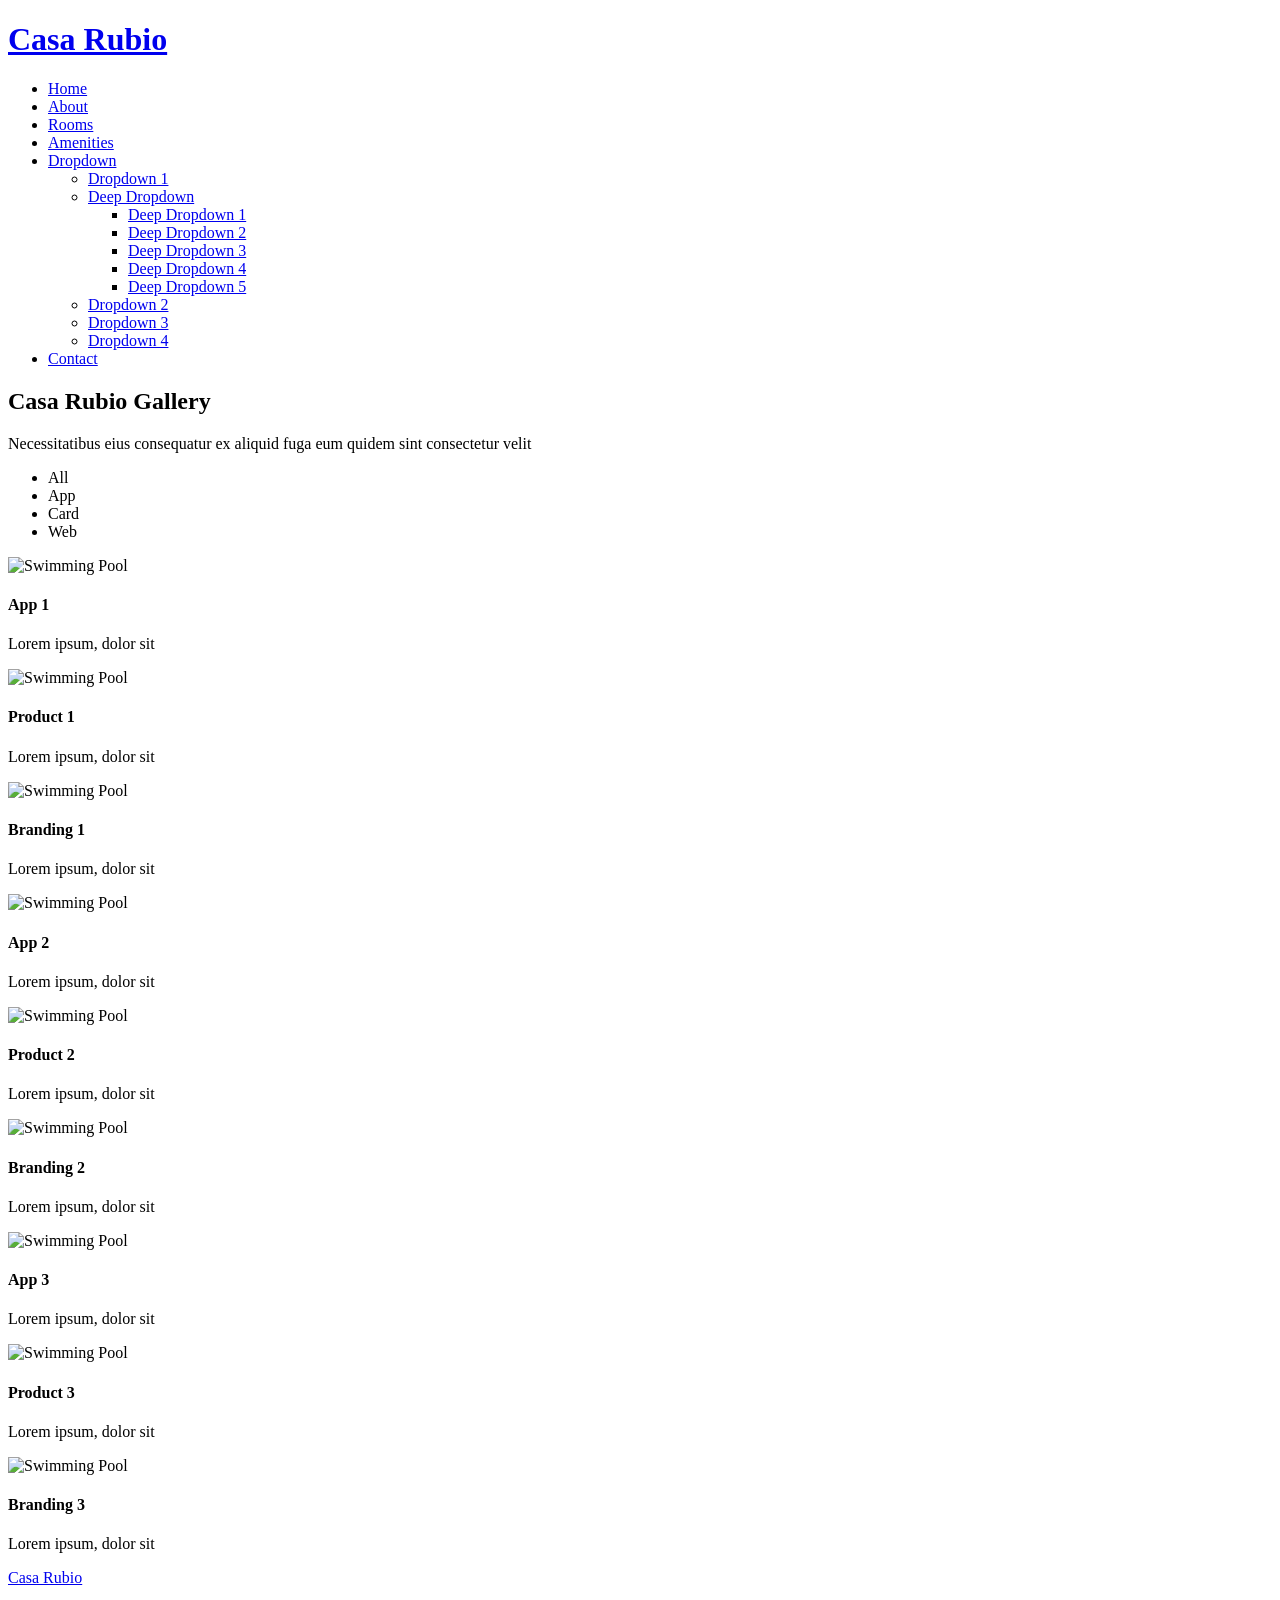
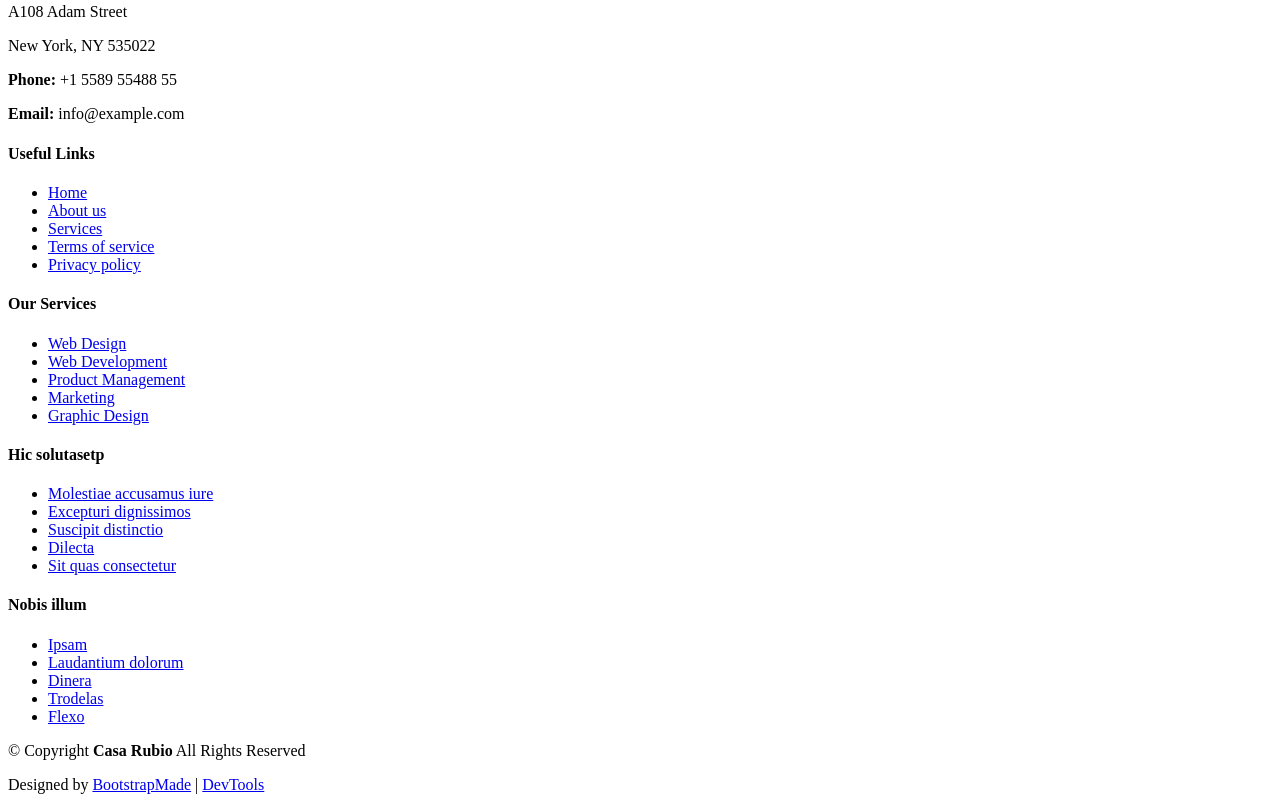
==== casa-gallery.html @ fe1cf7cf "Add files via upload" ====
<!DOCTYPE html>
<html lang="en">

<head>
  <meta charset="utf-8">
  <meta content="width=device-width, initial-scale=1.0" name="viewport">
  <title>Casa Rubio Bootstrap Template</title>
  <meta name="description" content="">
  <meta name="keywords" content="">

  <!-- Favicons -->
  <link href="assets/img/favicon.png" rel="icon">
  <link href="assets/img/apple-touch-icon.png" rel="apple-touch-icon">

  <!-- Fonts -->
  <link href="https://fonts.googleapis.com" rel="preconnect">
  <link href="https://fonts.gstatic.com" rel="preconnect" crossorigin>
  <link href="https://fonts.googleapis.com/css2?family=Roboto:ital,wght@0,100;0,300;0,400;0,500;0,700;0,900;1,100;1,300;1,400;1,500;1,700;1,900&family=Poppins:ital,wght@0,100;0,200;0,300;0,400;0,500;0,600;0,700;0,800;0,900;1,100;1,200;1,300;1,400;1,500;1,600;1,700;1,800;1,900&family=Raleway:ital,wght@0,100;0,200;0,300;0,400;0,500;0,600;0,700;0,800;0,900;1,100;1,200;1,300;1,400;1,500;1,600;1,700;1,800;1,900&display=swap" rel="stylesheet">

  <!-- Vendor CSS Files -->
  <link href="assets/vendor/bootstrap/css/bootstrap.min.css" rel="stylesheet">
  <link href="assets/vendor/bootstrap-icons/bootstrap-icons.css" rel="stylesheet">
  <link href="assets/vendor/aos/aos.css" rel="stylesheet">
  <link href="assets/vendor/glightbox/css/glightbox.min.css" rel="stylesheet">
  <link href="assets/vendor/swiper/swiper-bundle.min.css" rel="stylesheet">

  <!-- Main CSS File -->
  <link href="assets/css/main.css" rel="stylesheet">

  <!-- =======================================================
  * Template Name: Mamba
  * Template URL: https://bootstrapmade.com/mamba-one-page-bootstrap-template-free/
  * Updated: Aug 07 2024 with Bootstrap v5.3.3
  * Author: BootstrapMade.com
  * License: https://bootstrapmade.com/license/
  ======================================================== -->
</head>

<body class="index-page">

  <header id="header" class="header sticky-top">

    <!-- <div class="topbar d-flex align-items-center">
      <div class="container d-flex justify-content-center justify-content-md-between">
        <div class="contact-info d-flex align-items-center">
          <i class="bi bi-envelope d-flex align-items-center"><a href="mailto:contact@example.com">contact@example.com</a></i>
          <i class="bi bi-phone d-flex align-items-center ms-4"><span>+1 5589 55488 55</span></i>
        </div>
        <div class="social-links d-none d-md-flex align-items-center">
          <a href="#" class="twitter"><i class="bi bi-twitter-x"></i></a>
          <a href="#" class="facebook"><i class="bi bi-facebook"></i></a>
          <a href="#" class="instagram"><i class="bi bi-instagram"></i></a>
          <a href="#" class="linkedin"><i class="bi bi-linkedin"></i></a>
        </div>
      </div>
    </div> -->
    <!-- End Top Bar -->

    <div class="branding d-flex align-items-cente">

      <div class="container position-relative d-flex align-items-center justify-content-between">
        <a href="index.html" class="logo d-flex align-items-center">
          <!-- Uncomment the line below if you also wish to use an image logo -->
          <!-- <img src="assets/img/logo.png" alt=""> -->
          <h1 class="sitename">Casa Rubio</h1>
        </a>

        <nav id="navmenu" class="navmenu">
            <ul>
              <li><a href="#hero" class="active">Home</a></li>
              <li><a href="#about">About</a></li>
              <li><a href="#rooms">Rooms</a></li>
              <li><a href="#amenities">Amenities</a></li>
              <!-- <li><a href="#portfolio">Portfolio</a></li> -->
              <li class="dropdown"><a href="#"><span>Dropdown</span> <i class="bi bi-chevron-down toggle-dropdown"></i></a>
                <ul>
                  <li><a href="#">Dropdown 1</a></li>
                  <li class="dropdown"><a href="#"><span>Deep Dropdown</span> <i class="bi bi-chevron-down toggle-dropdown"></i></a>
                    <ul>
                      <li><a href="#">Deep Dropdown 1</a></li>
                      <li><a href="#">Deep Dropdown 2</a></li>
                      <li><a href="#">Deep Dropdown 3</a></li>
                      <li><a href="#">Deep Dropdown 4</a></li>
                      <li><a href="#">Deep Dropdown 5</a></li>
                    </ul>
                  </li>
                  <li><a href="#">Dropdown 2</a></li>
                  <li><a href="#">Dropdown 3</a></li>
                  <li><a href="#">Dropdown 4</a></li>
                </ul>
              </li>
              <li><a href="#contact">Contact</a></li>
            </ul>
            <i class="mobile-nav-toggle d-xl-none bi bi-list"></i>
          </nav>


      </div>

    </div>

  </header>

  <main class="main">

 
    <!-- Portfolio Section -->
    <section id="portfolio" class="portfolio section">

      <!-- Section Title -->
      <div class="container section-title" data-aos="fade-up">
        <h2>Casa Rubio Gallery</h2>
        <p>Necessitatibus eius consequatur ex aliquid fuga eum quidem sint consectetur velit</p>
      </div><!-- End Section Title -->

      <div class="container">

        <div class="isotope-layout" data-default-filter="*" data-layout="masonry" data-sort="original-order">

          <ul class="portfolio-filters isotope-filters" data-aos="fade-up" data-aos-delay="100">
            <li data-filter="*" class="filter-active">All</li>
            <li data-filter=".filter-app">App</li>
            <li data-filter=".filter-product">Card</li>
            <li data-filter=".filter-branding">Web</li>
          </ul><!-- End Portfolio Filters -->

          <div class="row gy-4 isotope-container" data-aos="fade-up" data-aos-delay="200">

            <div class="col-lg-4 col-md-6 portfolio-item isotope-item filter-app">
               <img src="assets/img/room/room1.png" alt="Swimming Pool">
              <div class="portfolio-info">
                <h4>App 1</h4>
                <p>Lorem ipsum, dolor sit</p>
                <a href="assets/img/masonry-portfolio/masonry-portfolio-1.jpg" title="App 1" data-gallery="portfolio-gallery-app" class="glightbox preview-link"><i class="bi bi-zoom-in"></i></a>
                <a href="portfolio-details.html" title="More Details" class="details-link"><i class="bi bi-link-45deg"></i></a>
              </div>
            </div><!-- End Portfolio Item -->

            <div class="col-lg-4 col-md-6 portfolio-item isotope-item filter-product">
               <img src="assets/img/room/room1.png" alt="Swimming Pool">
              <div class="portfolio-info">
                <h4>Product 1</h4>
                <p>Lorem ipsum, dolor sit</p>
                <a href="assets/img/masonry-portfolio/masonry-portfolio-2.jpg" title="Product 1" data-gallery="portfolio-gallery-product" class="glightbox preview-link"><i class="bi bi-zoom-in"></i></a>
                <a href="portfolio-details.html" title="More Details" class="details-link"><i class="bi bi-link-45deg"></i></a>
              </div>
            </div><!-- End Portfolio Item -->

            <div class="col-lg-4 col-md-6 portfolio-item isotope-item filter-branding">
              <img src="assets/img/room/room2.png" alt="Swimming Pool">
              <div class="portfolio-info">
                <h4>Branding 1</h4>
                <p>Lorem ipsum, dolor sit</p>
                <a href="assets/img/masonry-portfolio/masonry-portfolio-3.jpg" title="Branding 1" data-gallery="portfolio-gallery-branding" class="glightbox preview-link"><i class="bi bi-zoom-in"></i></a>
                <a href="portfolio-details.html" title="More Details" class="details-link"><i class="bi bi-link-45deg"></i></a>
              </div>
            </div><!-- End Portfolio Item -->

            <div class="col-lg-4 col-md-6 portfolio-item isotope-item filter-app">
               <img src="assets/img/room/room2.png" alt="Swimming Pool">
              <div class="portfolio-info">
                <h4>App 2</h4>
                <p>Lorem ipsum, dolor sit</p>
                <a href="assets/img/masonry-portfolio/masonry-portfolio-4.jpg" title="App 2" data-gallery="portfolio-gallery-app" class="glightbox preview-link"><i class="bi bi-zoom-in"></i></a>
                <a href="portfolio-details.html" title="More Details" class="details-link"><i class="bi bi-link-45deg"></i></a>
              </div>
            </div><!-- End Portfolio Item -->

            <div class="col-lg-4 col-md-6 portfolio-item isotope-item filter-product">
              <img src="assets/img/room/massager.png" alt="Swimming Pool">
              <div class="portfolio-info">
                <h4>Product 2</h4>
                <p>Lorem ipsum, dolor sit</p>
                <a href="assets/img/masonry-portfolio/masonry-portfolio-5.jpg" title="Product 2" data-gallery="portfolio-gallery-product" class="glightbox preview-link"><i class="bi bi-zoom-in"></i></a>
                <a href="portfolio-details.html" title="More Details" class="details-link"><i class="bi bi-link-45deg"></i></a>
              </div>
            </div><!-- End Portfolio Item -->

            <div class="col-lg-4 col-md-6 portfolio-item isotope-item filter-branding">
            <img src="assets/img/room/massager.png" alt="Swimming Pool">
              <div class="portfolio-info">
                <h4>Branding 2</h4>
                <p>Lorem ipsum, dolor sit</p>
                <a href="assets/img/masonry-portfolio/masonry-portfolio-6.jpg" title="Branding 2" data-gallery="portfolio-gallery-branding" class="glightbox preview-link"><i class="bi bi-zoom-in"></i></a>
                <a href="portfolio-details.html" title="More Details" class="details-link"><i class="bi bi-link-45deg"></i></a>
              </div>
            </div><!-- End Portfolio Item -->

            <div class="col-lg-4 col-md-6 portfolio-item isotope-item filter-app">
            <img src="assets/img/room/massager.png" alt="Swimming Pool">
              <div class="portfolio-info">
                <h4>App 3</h4>
                <p>Lorem ipsum, dolor sit</p>
                <a href="assets/img/masonry-portfolio/masonry-portfolio-7.jpg" title="App 3" data-gallery="portfolio-gallery-app" class="glightbox preview-link"><i class="bi bi-zoom-in"></i></a>
                <a href="portfolio-details.html" title="More Details" class="details-link"><i class="bi bi-link-45deg"></i></a>
              </div>
            </div><!-- End Portfolio Item -->

            <div class="col-lg-4 col-md-6 portfolio-item isotope-item filter-product">
           <img src="assets/img/room/room2.png" alt="Swimming Pool">
              <div class="portfolio-info">
                <h4>Product 3</h4>
                <p>Lorem ipsum, dolor sit</p>
                <a href="assets/img/masonry-portfolio/masonry-portfolio-8.jpg" title="Product 3" data-gallery="portfolio-gallery-product" class="glightbox preview-link"><i class="bi bi-zoom-in"></i></a>
                <a href="portfolio-details.html" title="More Details" class="details-link"><i class="bi bi-link-45deg"></i></a>
              </div>
            </div><!-- End Portfolio Item -->

            <div class="col-lg-4 col-md-6 portfolio-item isotope-item filter-branding">
                <img src="assets/img/room/room1.png" alt="Swimming Pool">
              <div class="portfolio-info">
                <h4>Branding 3</h4>
                <p>Lorem ipsum, dolor sit</p>
                <a href="assets/img/masonry-portfolio/masonry-portfolio-9.jpg" title="Branding 2" data-gallery="portfolio-gallery-branding" class="glightbox preview-link"><i class="bi bi-zoom-in"></i></a>
                <a href="portfolio-details.html" title="More Details" class="details-link"><i class="bi bi-link-45deg"></i></a>
              </div>
            </div><!-- End Portfolio Item -->

          </div><!-- End Portfolio Container -->

        </div>

      </div>

    </section><!-- /Portfolio Section -->


  </main>

  <footer id="footer" class="footer light-background">

    <div class="container footer-top">
      <div class="row gy-4">
        <div class="col-lg-4 col-md-6 footer-about">
          <a href="index.html" class="logo d-flex align-items-center">
            <span class="sitename">Casa Rubio</span>
          </a>
          <div class="footer-contact pt-3">
            <p>A108 Adam Street</p>
            <p>New York, NY 535022</p>
            <p class="mt-3"><strong>Phone:</strong> <span>+1 5589 55488 55</span></p>
            <p><strong>Email:</strong> <span>info@example.com</span></p>
          </div>
          <div class="social-links d-flex mt-4">
            <a href=""><i class="bi bi-twitter-x"></i></a>
            <a href=""><i class="bi bi-facebook"></i></a>
            <a href=""><i class="bi bi-instagram"></i></a>
            <a href=""><i class="bi bi-linkedin"></i></a>
          </div>
        </div>

        <div class="col-lg-2 col-md-3 footer-links">
          <h4>Useful Links</h4>
          <ul>
            <li><a href="#">Home</a></li>
            <li><a href="#">About us</a></li>
            <li><a href="#">Services</a></li>
            <li><a href="#">Terms of service</a></li>
            <li><a href="#">Privacy policy</a></li>
          </ul>
        </div>

        <div class="col-lg-2 col-md-3 footer-links">
          <h4>Our Services</h4>
          <ul>
            <li><a href="#">Web Design</a></li>
            <li><a href="#">Web Development</a></li>
            <li><a href="#">Product Management</a></li>
            <li><a href="#">Marketing</a></li>
            <li><a href="#">Graphic Design</a></li>
          </ul>
        </div>

        <div class="col-lg-2 col-md-3 footer-links">
          <h4>Hic solutasetp</h4>
          <ul>
            <li><a href="#">Molestiae accusamus iure</a></li>
            <li><a href="#">Excepturi dignissimos</a></li>
            <li><a href="#">Suscipit distinctio</a></li>
            <li><a href="#">Dilecta</a></li>
            <li><a href="#">Sit quas consectetur</a></li>
          </ul>
        </div>

        <div class="col-lg-2 col-md-3 footer-links">
          <h4>Nobis illum</h4>
          <ul>
            <li><a href="#">Ipsam</a></li>
            <li><a href="#">Laudantium dolorum</a></li>
            <li><a href="#">Dinera</a></li>
            <li><a href="#">Trodelas</a></li>
            <li><a href="#">Flexo</a></li>
          </ul>
        </div>

      </div>
    </div>

    <div class="container copyright text-center mt-4">
      <p>© <span>Copyright</span> <strong class="px-1 sitename">Casa Rubio</strong> <span>All Rights Reserved</span></p>
      <div class="credits">
        <!-- All the links in the footer should remain intact. -->
        <!-- You can delete the links only if you've purchased the pro version. -->
        <!-- Licensing information: https://bootstrapmade.com/license/ -->
        <!-- Purchase the pro version with working PHP/AJAX contact form: [buy-url] -->
        Designed by <a href="https://bootstrapmade.com/">BootstrapMade</a> | <a href="https://bootstrapmade.com/tools/">DevTools</a>
      </div>
    </div>

  </footer>

  <!-- Scroll Top -->
  <a href="#" id="scroll-top" class="scroll-top d-flex align-items-center justify-content-center"><i class="bi bi-arrow-up-short"></i></a>

  <!-- Preloader -->
  <div id="preloader"></div>

  <!-- Vendor JS Files -->
  <script src="assets/vendor/bootstrap/js/bootstrap.bundle.min.js"></script>
  <script src="assets/vendor/php-email-form/validate.js"></script>
  <script src="assets/vendor/aos/aos.js"></script>
  <script src="assets/vendor/glightbox/js/glightbox.min.js"></script>
  <script src="assets/vendor/purecounter/purecounter_vanilla.js"></script>
  <script src="assets/vendor/imagesloaded/imagesloaded.pkgd.min.js"></script>
  <script src="assets/vendor/isotope-layout/isotope.pkgd.min.js"></script>
  <script src="assets/vendor/swiper/swiper-bundle.min.js"></script>

  <!-- Main JS File -->
  <script src="assets/js/main.js"></script>

</body>

</html>
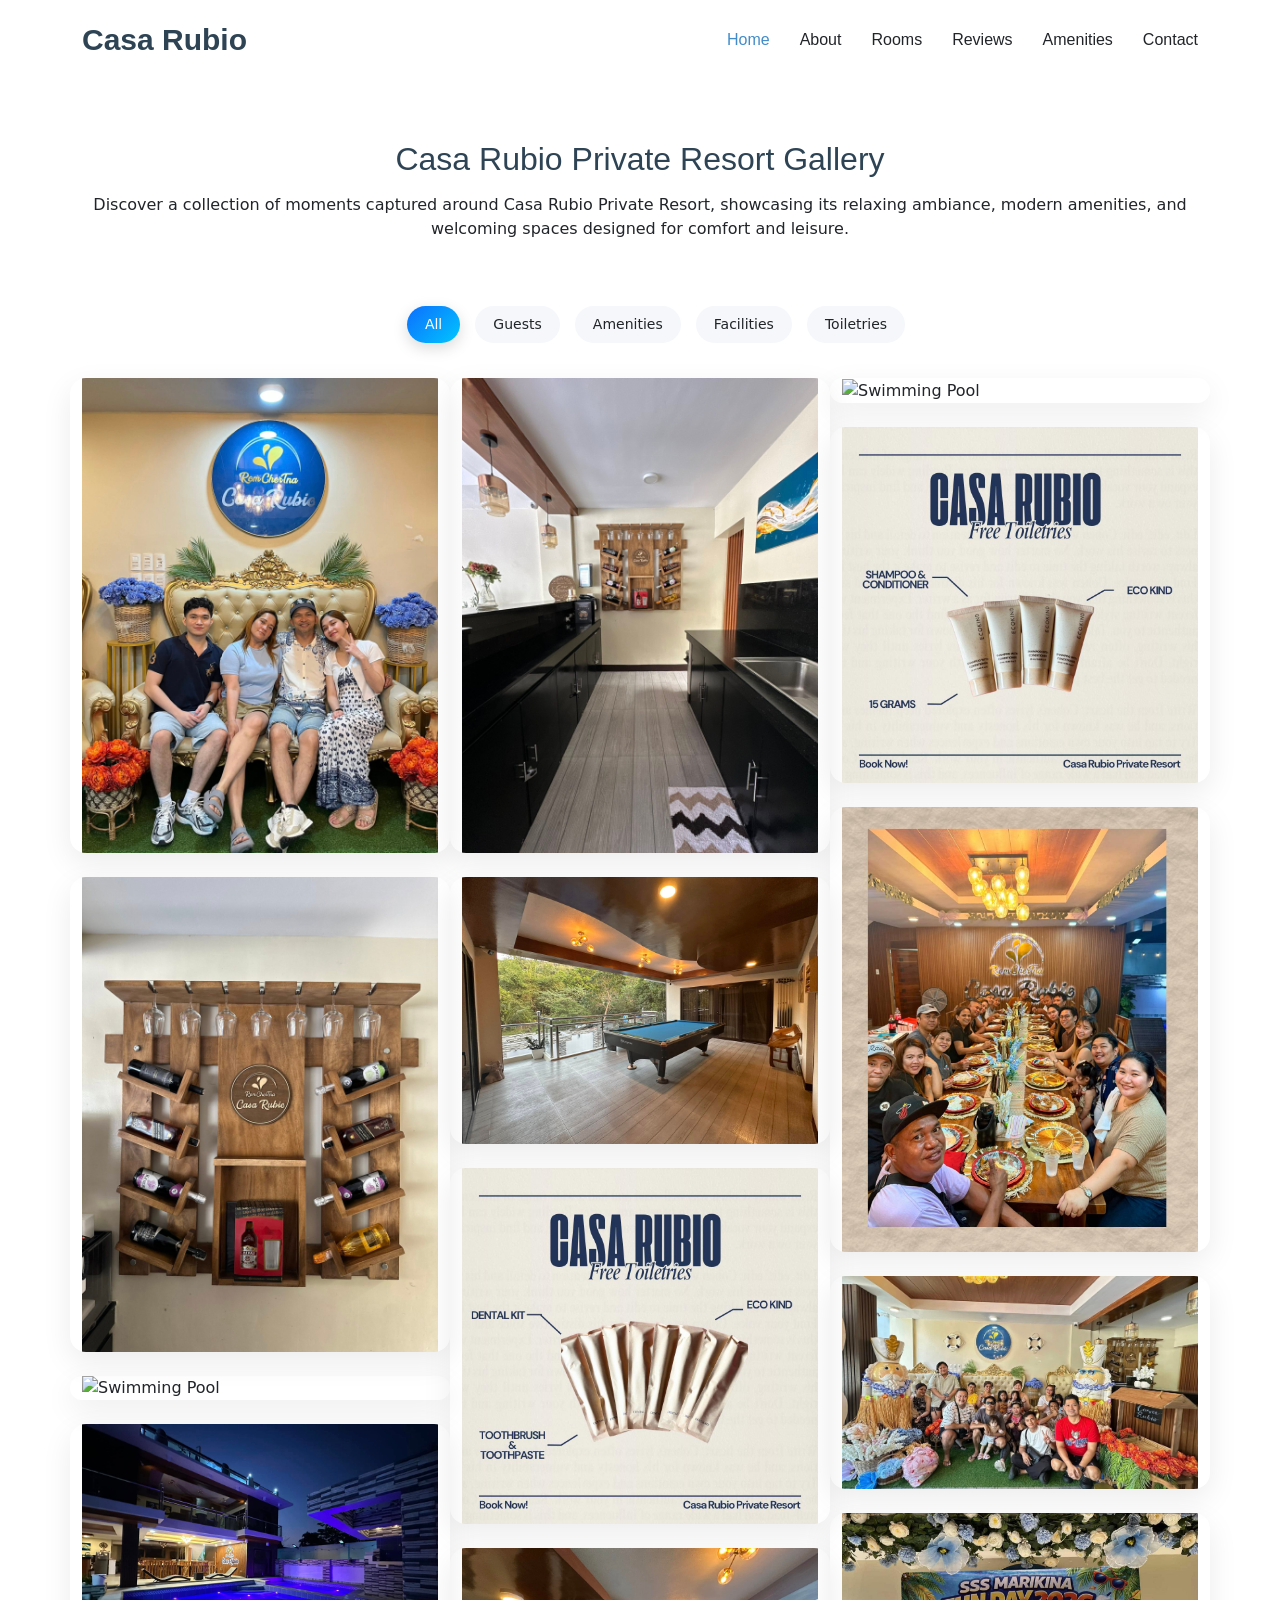
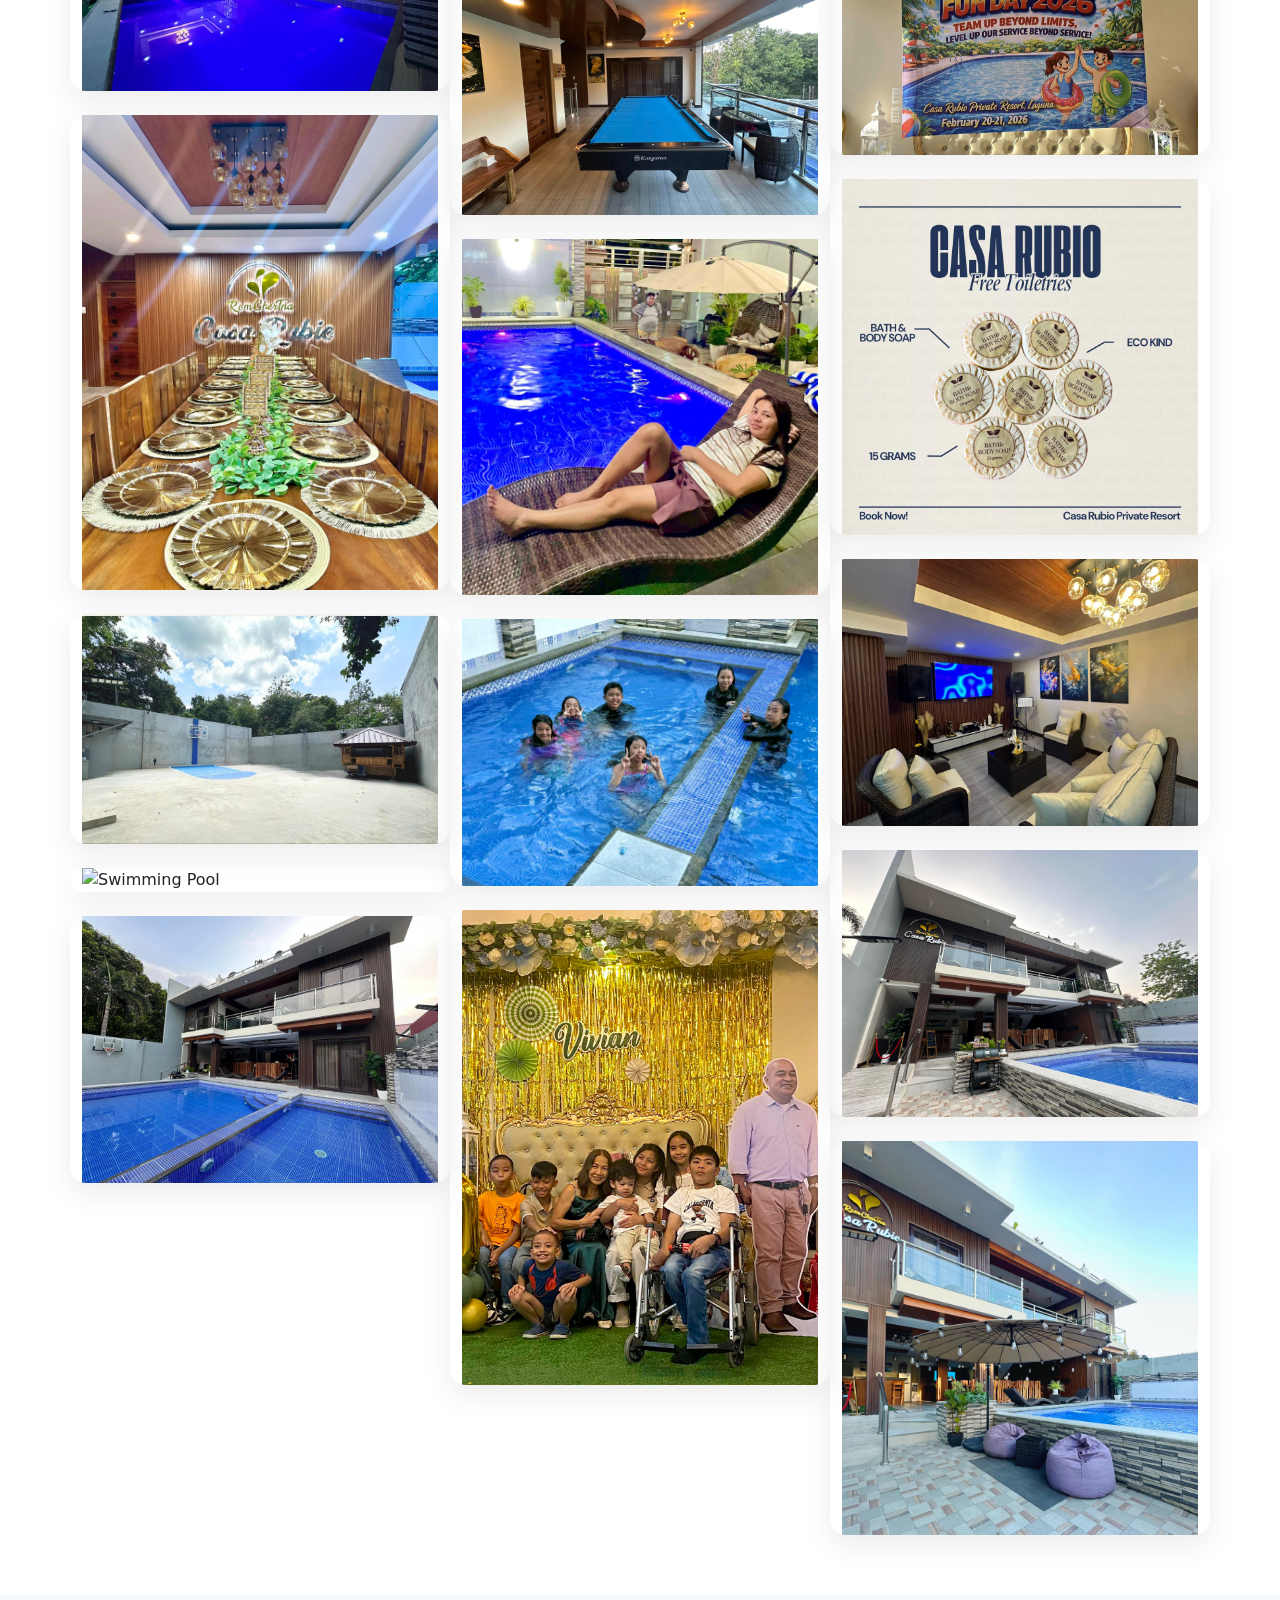
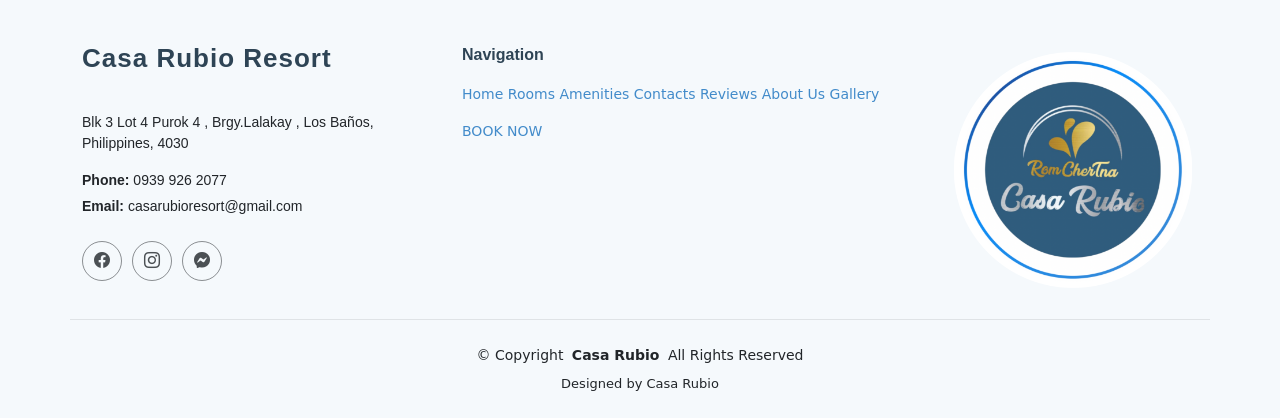
==== commit f5f6edba: "modifications with new images and desc" ====
--- a/casa-gallery.html
+++ b/casa-gallery.html
@@ -4,13 +4,14 @@
 <head>
   <meta charset="utf-8">
   <meta content="width=device-width, initial-scale=1.0" name="viewport">
-  <title>Casa Rubio Bootstrap Template</title>
+  <title>Casa Rubio Resort</title>
   <meta name="description" content="">
   <meta name="keywords" content="">
 
   <!-- Favicons -->
-  <link href="assets/img/favicon.png" rel="icon">
-  <link href="assets/img/apple-touch-icon.png" rel="apple-touch-icon">
+  <!-- <link href="assets/img/favicon.png" rel="icon"> -->
+   <link href="assets/resort-img/casa-logo.png" rel="icon">
+  <link href="assets/resort-img/casa-logo.png" rel="apple-touch-icon">
 
   <!-- Fonts -->
   <link href="https://fonts.googleapis.com" rel="preconnect">
@@ -56,7 +57,7 @@
     </div> -->
     <!-- End Top Bar -->
 
-    <div class="branding d-flex align-items-cente">
+      <div class="branding d-flex align-items-cente">
 
       <div class="container position-relative d-flex align-items-center justify-content-between">
         <a href="index.html" class="logo d-flex align-items-center">
@@ -66,34 +67,33 @@
         </a>
 
         <nav id="navmenu" class="navmenu">
-            <ul>
-              <li><a href="#hero" class="active">Home</a></li>
-              <li><a href="#about">About</a></li>
-              <li><a href="#rooms">Rooms</a></li>
-              <li><a href="#amenities">Amenities</a></li>
-              <!-- <li><a href="#portfolio">Portfolio</a></li> -->
-              <li class="dropdown"><a href="#"><span>Dropdown</span> <i class="bi bi-chevron-down toggle-dropdown"></i></a>
-                <ul>
-                  <li><a href="#">Dropdown 1</a></li>
-                  <li class="dropdown"><a href="#"><span>Deep Dropdown</span> <i class="bi bi-chevron-down toggle-dropdown"></i></a>
-                    <ul>
-                      <li><a href="#">Deep Dropdown 1</a></li>
-                      <li><a href="#">Deep Dropdown 2</a></li>
-                      <li><a href="#">Deep Dropdown 3</a></li>
-                      <li><a href="#">Deep Dropdown 4</a></li>
-                      <li><a href="#">Deep Dropdown 5</a></li>
-                    </ul>
-                  </li>
-                  <li><a href="#">Dropdown 2</a></li>
-                  <li><a href="#">Dropdown 3</a></li>
-                  <li><a href="#">Dropdown 4</a></li>
-                </ul>
-              </li>
-              <li><a href="#contact">Contact</a></li>
-            </ul>
-            <i class="mobile-nav-toggle d-xl-none bi bi-list"></i>
-          </nav>
-
+          <ul>
+            <li><a href="#hero" class="active">Home</a></li>
+            <li><a href="#about">About</a></li>
+            <li><a href="#rooms">Rooms</a></li>
+             <li><a href="#reviews">Reviews</a></li>
+            <li><a href="#amenities">Amenities</a></li>
+            <!-- <li class="dropdown"><a href="#"><span>Dropdown</span> <i class="bi bi-chevron-down toggle-dropdown"></i></a>
+              <ul>
+                <li><a href="#">Dropdown 1</a></li>
+                <li class="dropdown"><a href="#"><span>Deep Dropdown</span> <i class="bi bi-chevron-down toggle-dropdown"></i></a>
+                  <ul>
+                    <li><a href="#">Deep Dropdown 1</a></li>
+                    <li><a href="#">Deep Dropdown 2</a></li>
+                    <li><a href="#">Deep Dropdown 3</a></li>
+                    <li><a href="#">Deep Dropdown 4</a></li>
+                    <li><a href="#">Deep Dropdown 5</a></li>
+                  </ul>
+                </li>
+                <li><a href="#">Dropdown 2</a></li>
+                <li><a href="#">Dropdown 3</a></li>
+                <li><a href="#">Dropdown 4</a></li>
+              </ul>
+            </li> -->
+            <li><a href="#contact">Contact</a></li>
+          </ul>
+          <i class="mobile-nav-toggle d-xl-none bi bi-list"></i>
+        </nav>
 
       </div>
 
@@ -103,212 +103,452 @@
 
   <main class="main">
 
- 
-    <!-- Portfolio Section -->
-    <section id="portfolio" class="portfolio section">
-
-      <!-- Section Title -->
-      <div class="container section-title" data-aos="fade-up">
-        <h2>Casa Rubio Gallery</h2>
-        <p>Necessitatibus eius consequatur ex aliquid fuga eum quidem sint consectetur velit</p>
-      </div><!-- End Section Title -->
-
-      <div class="container">
-
-        <div class="isotope-layout" data-default-filter="*" data-layout="masonry" data-sort="original-order">
-
-          <ul class="portfolio-filters isotope-filters" data-aos="fade-up" data-aos-delay="100">
-            <li data-filter="*" class="filter-active">All</li>
-            <li data-filter=".filter-app">App</li>
-            <li data-filter=".filter-product">Card</li>
-            <li data-filter=".filter-branding">Web</li>
-          </ul><!-- End Portfolio Filters -->
-
-          <div class="row gy-4 isotope-container" data-aos="fade-up" data-aos-delay="200">
-
-            <div class="col-lg-4 col-md-6 portfolio-item isotope-item filter-app">
-               <img src="assets/img/room/room1.png" alt="Swimming Pool">
-              <div class="portfolio-info">
-                <h4>App 1</h4>
-                <p>Lorem ipsum, dolor sit</p>
-                <a href="assets/img/masonry-portfolio/masonry-portfolio-1.jpg" title="App 1" data-gallery="portfolio-gallery-app" class="glightbox preview-link"><i class="bi bi-zoom-in"></i></a>
-                <a href="portfolio-details.html" title="More Details" class="details-link"><i class="bi bi-link-45deg"></i></a>
-              </div>
-            </div><!-- End Portfolio Item -->
-
-            <div class="col-lg-4 col-md-6 portfolio-item isotope-item filter-product">
-               <img src="assets/img/room/room1.png" alt="Swimming Pool">
-              <div class="portfolio-info">
-                <h4>Product 1</h4>
-                <p>Lorem ipsum, dolor sit</p>
-                <a href="assets/img/masonry-portfolio/masonry-portfolio-2.jpg" title="Product 1" data-gallery="portfolio-gallery-product" class="glightbox preview-link"><i class="bi bi-zoom-in"></i></a>
-                <a href="portfolio-details.html" title="More Details" class="details-link"><i class="bi bi-link-45deg"></i></a>
-              </div>
-            </div><!-- End Portfolio Item -->
-
-            <div class="col-lg-4 col-md-6 portfolio-item isotope-item filter-branding">
-              <img src="assets/img/room/room2.png" alt="Swimming Pool">
-              <div class="portfolio-info">
-                <h4>Branding 1</h4>
-                <p>Lorem ipsum, dolor sit</p>
-                <a href="assets/img/masonry-portfolio/masonry-portfolio-3.jpg" title="Branding 1" data-gallery="portfolio-gallery-branding" class="glightbox preview-link"><i class="bi bi-zoom-in"></i></a>
-                <a href="portfolio-details.html" title="More Details" class="details-link"><i class="bi bi-link-45deg"></i></a>
-              </div>
-            </div><!-- End Portfolio Item -->
-
-            <div class="col-lg-4 col-md-6 portfolio-item isotope-item filter-app">
-               <img src="assets/img/room/room2.png" alt="Swimming Pool">
-              <div class="portfolio-info">
-                <h4>App 2</h4>
-                <p>Lorem ipsum, dolor sit</p>
-                <a href="assets/img/masonry-portfolio/masonry-portfolio-4.jpg" title="App 2" data-gallery="portfolio-gallery-app" class="glightbox preview-link"><i class="bi bi-zoom-in"></i></a>
-                <a href="portfolio-details.html" title="More Details" class="details-link"><i class="bi bi-link-45deg"></i></a>
-              </div>
-            </div><!-- End Portfolio Item -->
-
-            <div class="col-lg-4 col-md-6 portfolio-item isotope-item filter-product">
-              <img src="assets/img/room/massager.png" alt="Swimming Pool">
-              <div class="portfolio-info">
-                <h4>Product 2</h4>
-                <p>Lorem ipsum, dolor sit</p>
-                <a href="assets/img/masonry-portfolio/masonry-portfolio-5.jpg" title="Product 2" data-gallery="portfolio-gallery-product" class="glightbox preview-link"><i class="bi bi-zoom-in"></i></a>
-                <a href="portfolio-details.html" title="More Details" class="details-link"><i class="bi bi-link-45deg"></i></a>
-              </div>
-            </div><!-- End Portfolio Item -->
-
-            <div class="col-lg-4 col-md-6 portfolio-item isotope-item filter-branding">
-            <img src="assets/img/room/massager.png" alt="Swimming Pool">
-              <div class="portfolio-info">
-                <h4>Branding 2</h4>
-                <p>Lorem ipsum, dolor sit</p>
-                <a href="assets/img/masonry-portfolio/masonry-portfolio-6.jpg" title="Branding 2" data-gallery="portfolio-gallery-branding" class="glightbox preview-link"><i class="bi bi-zoom-in"></i></a>
-                <a href="portfolio-details.html" title="More Details" class="details-link"><i class="bi bi-link-45deg"></i></a>
-              </div>
-            </div><!-- End Portfolio Item -->
-
-            <div class="col-lg-4 col-md-6 portfolio-item isotope-item filter-app">
-            <img src="assets/img/room/massager.png" alt="Swimming Pool">
-              <div class="portfolio-info">
-                <h4>App 3</h4>
-                <p>Lorem ipsum, dolor sit</p>
-                <a href="assets/img/masonry-portfolio/masonry-portfolio-7.jpg" title="App 3" data-gallery="portfolio-gallery-app" class="glightbox preview-link"><i class="bi bi-zoom-in"></i></a>
-                <a href="portfolio-details.html" title="More Details" class="details-link"><i class="bi bi-link-45deg"></i></a>
-              </div>
-            </div><!-- End Portfolio Item -->
-
-            <div class="col-lg-4 col-md-6 portfolio-item isotope-item filter-product">
-           <img src="assets/img/room/room2.png" alt="Swimming Pool">
-              <div class="portfolio-info">
-                <h4>Product 3</h4>
-                <p>Lorem ipsum, dolor sit</p>
-                <a href="assets/img/masonry-portfolio/masonry-portfolio-8.jpg" title="Product 3" data-gallery="portfolio-gallery-product" class="glightbox preview-link"><i class="bi bi-zoom-in"></i></a>
-                <a href="portfolio-details.html" title="More Details" class="details-link"><i class="bi bi-link-45deg"></i></a>
-              </div>
-            </div><!-- End Portfolio Item -->
-
-            <div class="col-lg-4 col-md-6 portfolio-item isotope-item filter-branding">
-                <img src="assets/img/room/room1.png" alt="Swimming Pool">
-              <div class="portfolio-info">
-                <h4>Branding 3</h4>
-                <p>Lorem ipsum, dolor sit</p>
-                <a href="assets/img/masonry-portfolio/masonry-portfolio-9.jpg" title="Branding 2" data-gallery="portfolio-gallery-branding" class="glightbox preview-link"><i class="bi bi-zoom-in"></i></a>
-                <a href="portfolio-details.html" title="More Details" class="details-link"><i class="bi bi-link-45deg"></i></a>
-              </div>
-            </div><!-- End Portfolio Item -->
-
-          </div><!-- End Portfolio Container -->
-
+<!-- Portfolio Section -->
+<section id="portfolio" class="portfolio section">
+
+  <!-- Section Title -->
+  <div class="container section-title" data-aos="fade-up">
+    <h2>Casa Rubio Private Resort Gallery</h2>
+    <p>Discover a collection of moments captured around Casa Rubio Private Resort, showcasing its relaxing ambiance, modern amenities, and welcoming spaces designed for comfort and leisure.</p>
+  </div>
+  <!-- End Section Title -->
+
+  <div class="container">
+
+    <div class="isotope-layout"
+         data-default-filter="*"
+         data-layout="masonry"
+         data-sort="original-order">
+
+      <!-- Filters -->
+      <ul class="portfolio-filters isotope-filters"
+          data-aos="fade-up"
+          data-aos-delay="100">
+        <li data-filter="*" class="filter-active">All</li>
+        <li data-filter=".filter-app">Guests</li>
+        <li data-filter=".filter-product">Amenities</li>
+        <li data-filter=".filter-branding">Facilities</li>
+        <li data-filter=".filter-toiletries">Toiletries</li>
+      </ul>
+      <!-- End Portfolio Filters -->
+
+      <!-- Portfolio Items -->
+      <div class="row gy-4 isotope-container"
+           data-aos="fade-up"
+           data-aos-delay="200">
+
+        <!-- ITEM 1 -->
+        <div class="col-lg-4 col-md-6 portfolio-item isotope-item filter-app">
+          <img src="assets/guests-img/guests1.jpg" alt="Swimming Pool">
+          <div class="portfolio-info">
+            <!-- <h4>App 1</h4> -->
+            <a href="assets/guests-img/guests1.jpg"
+               title="App 1"
+               data-gallery="portfolio-gallery-app"
+               class="glightbox preview-link">
+              <i class="bi bi-zoom-in"></i>
+            </a>
+          </div>
+        </div>
+
+        <!-- ITEM 2 -->
+        <div class="col-lg-4 col-md-6 portfolio-item isotope-item filter-product">
+          <img src="assets/amenities-img/bararea3.jpg" alt="Swimming Pool">
+          <div class="portfolio-info">
+            <!-- <h4>Product 1</h4> -->
+            <a href="assets/amenities-img/bararea3.jpg"
+               title="Product 1"
+               data-gallery="portfolio-gallery-product"
+               class="glightbox preview-link">
+              <i class="bi bi-zoom-in"></i>
+            </a>
+          </div>
+        </div>
+
+        <!-- ITEM 3 -->
+        <div class="col-lg-4 col-md-6 portfolio-item isotope-item filter-branding">
+          <img src="assets/img/room/room2.png" alt="Swimming Pool">
+          <div class="portfolio-info">
+            <!-- <h4>Branding 1</h4> -->
+            <a href="assets/fac-img/sizebed.jpg"
+               title="Branding 1"
+               data-gallery="portfolio-gallery-branding"
+               class="glightbox preview-link">
+              <i class="bi bi-zoom-in"></i>
+            </a>
+          </div>
+        </div>
+
+          <!-- ITEM 3 -->
+        <div class="col-lg-4 col-md-6 portfolio-item isotope-item filter-toiletries">
+          <img src="assets/toiletries-img/amenities1.jpg" alt="Swimming Pool">
+          <div class="portfolio-info">
+            <!-- <h4>Toiletries 1</h4> -->
+            <a href="assets/toiletries-img/amenities1.jpg"
+               title="Toiletries 1"
+               data-gallery="portfolio-gallery-toiletries"
+               class="glightbox preview-link">
+              <i class="bi bi-zoom-in"></i>
+            </a>
+          </div>
+        </div>
+
+        <!-- ITEM 4 -->
+        <div class="col-lg-4 col-md-6 portfolio-item isotope-item filter-app">
+          <img src="assets/guests-img/guests2.jpg" alt="Swimming Pool">
+          <div class="portfolio-info">
+            <!-- <h4>App 2</h4> -->
+            <a href="assets/guests-img/guests2.jpg"
+               title="App 2"
+               data-gallery="portfolio-gallery-app"
+               class="glightbox preview-link">
+              <i class="bi bi-zoom-in"></i>
+            </a>
+          </div>
+        </div>
+
+        <!-- ITEM 5 -->
+        <div class="col-lg-4 col-md-6 portfolio-item isotope-item filter-product">
+          <img src="assets/amenities-img/bararea4.jpg" alt="Swimming Pool">
+          <div class="portfolio-info">
+            <!-- <h4>Product 2</h4> -->
+            <a href="assets/amenities-img/bararea4.jpg"
+               title="Product 2"
+               data-gallery="portfolio-gallery-product"
+               class="glightbox preview-link">
+              <i class="bi bi-zoom-in"></i>
+            </a>
+          </div>
+        </div>
+
+        <!-- ITEM 6 -->
+        <div class="col-lg-4 col-md-6 portfolio-item isotope-item filter-branding">
+          <img src="assets/fac-img/billiardarea.jpg" alt="Swimming Pool">
+          <div class="portfolio-info">
+            <!-- <h4>Branding 2</h4> -->
+            <a href="assets/fac-img/billiardarea.jpg"
+               title="Branding 2"
+               data-gallery="portfolio-gallery-branding"
+               class="glightbox preview-link">
+              <i class="bi bi-zoom-in"></i>
+            </a>
+          </div>
+        </div>
+
+        
+          <!-- ITEM 3 -->
+        <div class="col-lg-4 col-md-6 portfolio-item isotope-item filter-toiletries">
+          <img src="assets/toiletries-img/amenities2.jpg" alt="Swimming Pool">
+          <div class="portfolio-info">
+            <!-- <h4>Toiletries 1</h4> -->
+            <a href="assets/toiletries-img/amenities2.jpg"
+               title="Toiletries 1"
+               data-gallery="portfolio-gallery-toiletries"
+               class="glightbox preview-link">
+              <i class="bi bi-zoom-in"></i>
+            </a>
+          </div>
+        </div>
+
+        <!-- ITEM 7 -->
+        <div class="col-lg-4 col-md-6 portfolio-item isotope-item filter-app">
+          <img src="assets/guests-img/guests3.jpg" alt="Swimming Pool">
+          <div class="portfolio-info">
+            <!-- <h4>App 3</h4> -->
+            <a href="assets/guests-img/guests3.jpg"
+               title="App 3"
+               data-gallery="portfolio-gallery-app"
+               class="glightbox preview-link">
+              <i class="bi bi-zoom-in"></i>
+            </a>
+          </div>
+        </div>
+
+        <!-- ITEM 8 -->
+        <div class="col-lg-4 col-md-6 portfolio-item isotope-item filter-product">
+          <img src="assets/img/room/massager.png" alt="Swimming Pool">
+          <div class="portfolio-info">
+            <!-- <h4>Product 3</h4> -->
+            <a href="assets/img/room/massager.png"
+               title="Product 3"
+               data-gallery="portfolio-gallery-product"
+               class="glightbox preview-link">
+              <i class="bi bi-zoom-in"></i>
+            </a>
+          </div>
+        </div>
+
+        <!-- ITEM 9 -->
+        <div class="col-lg-4 col-md-6 portfolio-item isotope-item filter-branding">
+          <img src="assets/fac-img/cr9.jpg" alt="Swimming Pool">
+          <div class="portfolio-info">
+            <!-- <h4>Branding 3</h4> -->
+            <a href="assets/fac-img/cr9.jpg"
+               title="Branding 3"
+               data-gallery="portfolio-gallery-branding"
+               class="glightbox preview-link">
+              <i class="bi bi-zoom-in"></i>
+            </a>
+          </div>
+        </div>
+
+        <!-- ITEM 10 -->
+        <div class="col-lg-4 col-md-6 portfolio-item isotope-item filter-app">
+          <img src="assets/guests-img/guests4.jpg" alt="Swimming Pool">
+          <div class="portfolio-info">
+            <!-- <h4>App 3</h4> -->
+            <a href="assets/guests-img/guests4.jpg"
+               title="App 3"
+               data-gallery="portfolio-gallery-app"
+               class="glightbox preview-link">
+              <i class="bi bi-zoom-in"></i>
+            </a>
+          </div>
+        </div>
+
+        <!-- ITEM 11 -->
+        <div class="col-lg-4 col-md-6 portfolio-item isotope-item filter-product">
+          <img src="assets/amenities-img/biliiard2.jpg" alt="Swimming Pool">
+          <div class="portfolio-info">
+            <!-- <h4>Product 3</h4> -->
+            <a href="assets/amenities-img/biliiard2.jpg"
+               title="Product 3"
+               data-gallery="portfolio-gallery-product"
+               class="glightbox preview-link">
+              <i class="bi bi-zoom-in"></i>
+            </a>
+          </div>
+        </div>
+
+        <!-- ITEM 12 -->
+        <div class="col-lg-4 col-md-6 portfolio-item isotope-item filter-branding">
+          <img src="assets/fac-img/diningarea.jpg" alt="Swimming Pool">
+          <div class="portfolio-info">
+            <!-- <h4>Branding 3</h4> -->
+            <a href="assets/fac-img/diningarea.jpg"
+               title="Branding 3"
+               data-gallery="portfolio-gallery-branding"
+               class="glightbox preview-link">
+              <i class="bi bi-zoom-in"></i>
+            </a>
+          </div>
+        </div>
+
+
+        
+          <!-- ITEM 3 -->
+        <div class="col-lg-4 col-md-6 portfolio-item isotope-item filter-toiletries">
+          <img src="assets/toiletries-img/amenities3.jpg" alt="Swimming Pool">
+          <div class="portfolio-info">
+            <!-- <h4>Toiletries 1</h4> -->
+            <a href="assets/toiletries-img/amenities3.jpg"
+               title="Toiletries 1"
+               data-gallery="portfolio-gallery-toiletries"
+               class="glightbox preview-link">
+              <i class="bi bi-zoom-in"></i>
+            </a>
+          </div>
+        </div>
+
+        <!-- ITEM 13 -->
+        <div class="col-lg-4 col-md-6 portfolio-item isotope-item filter-app">
+          <img src="assets/guests-img/guests7.jpg" alt="Swimming Pool">
+          <div class="portfolio-info">
+            <!-- <h4>App 4</h4> -->
+            <a href="assets/guests-img/guests7.jpg"
+               title="App 4"
+               data-gallery="portfolio-gallery-app"
+               class="glightbox preview-link">
+              <i class="bi bi-zoom-in"></i>
+            </a>
+          </div>
+        </div>
+
+        <!-- ITEM 14 -->
+        <div class="col-lg-4 col-md-6 portfolio-item isotope-item filter-product">
+          <img src="assets/amenities-img/cs3.jpg" alt="Swimming Pool">
+          <div class="portfolio-info">
+            <!-- <h4>Product 4</h4> -->
+            <a href="assets/amenities-img/cs3.jpg"
+               title="Product 4"
+               data-gallery="portfolio-gallery-product"
+               class="glightbox preview-link">
+              <i class="bi bi-zoom-in"></i>
+            </a>
+          </div>
+        </div>
+
+        <!-- ITEM 15 -->
+        <div class="col-lg-4 col-md-6 portfolio-item isotope-item filter-branding">
+          <img src="assets/fac-img/parkin1.jpg" alt="Swimming Pool">
+          <div class="portfolio-info">
+            <!-- <h4>Branding 3</h4> -->
+            <a href="assets/fac-img/parkin1.jpg"
+               title="Branding 3"
+               data-gallery="portfolio-gallery-branding"
+               class="glightbox preview-link">
+              <i class="bi bi-zoom-in"></i>
+            </a>
+          </div>
+        </div>
+
+        <!-- ITEM 16 -->
+        <div class="col-lg-4 col-md-6 portfolio-item isotope-item filter-app">
+          <img src="assets/guests-img/guests5.jpg" alt="Swimming Pool">
+          <div class="portfolio-info">
+            <!-- <h4>App 4</h4> -->
+            <a href="assets/guests-img/guest5.jpg"
+               title="App 4"
+               data-gallery="portfolio-gallery-app"
+               class="glightbox preview-link">
+              <i class="bi bi-zoom-in"></i>
+            </a>
+          </div>
+        </div>
+
+        <!-- ITEM 17 -->
+        <div class="col-lg-4 col-md-6 portfolio-item isotope-item filter-product">
+          <img src="assets/amenities-img/cs19.jpg" alt="Swimming Pool">
+          <div class="portfolio-info">
+            <!-- <h4>Product 4</h4> -->
+            <a href="assets/amenities-img/cs19.jpg"
+               title="Product 4"
+               data-gallery="portfolio-gallery-product"
+               class="glightbox preview-link">
+              <i class="bi bi-zoom-in"></i>
+            </a>
+          </div>
+        </div>
+
+        <!-- ITEM 18 -->
+        <div class="col-lg-4 col-md-6 portfolio-item isotope-item filter-branding">
+          <img src="assets/img/room/room1.png" alt="Swimming Pool">
+          <div class="portfolio-info">
+            <!-- <h4>Branding 4</h4> -->
+            <a href="assets/img/masonry-portfolio/masonry-portfolio-9.jpg"
+               title="Branding 2"
+               data-gallery="portfolio-gallery-branding"
+               class="glightbox preview-link">
+              <i class="bi bi-zoom-in"></i>
+            </a>
+          </div>
+        </div>
+
+        <!-- ITEM 19 -->
+        <div class="col-lg-4 col-md-6 portfolio-item isotope-item filter-app">
+          <img src="assets/guests-img/guests6.jpg" alt="Swimming Pool">
+          <div class="portfolio-info">
+            <!-- <h4>App 5</h4> -->
+            <a href="assets/guests-img/guests6.jpg"
+               title="App 5"
+               data-gallery="portfolio-gallery-app"
+               class="glightbox preview-link">
+              <i class="bi bi-zoom-in"></i>
+            </a>
+          </div>
+        </div>
+
+        <!-- ITEM 20 -->
+        <div class="col-lg-4 col-md-6 portfolio-item isotope-item filter-product">
+          <img src="assets/amenities-img/poolarea.jpg" alt="Swimming Pool">
+          <div class="portfolio-info">
+            <!-- <h4>Product 5</h4> -->
+            <a href="assets/amenities-img/poolarea.jpg"
+               title="Product 5"
+               data-gallery="portfolio-gallery-product"
+               class="glightbox preview-link">
+              <i class="bi bi-zoom-in"></i>
+            </a>
+          </div>
+        </div>
+
+        <!-- ITEM 21 -->
+        <div class="col-lg-4 col-md-6 portfolio-item isotope-item filter-branding">
+          <img src="assets/fac-img/poolarea1.jpg" alt="Swimming Pool">
+          <div class="portfolio-info">
+            <!-- <h4>Branding 5</h4> -->
+            <a href="assets/fac-img/poolarea1.jpg"
+               title="Branding 5"
+               data-gallery="portfolio-gallery-branding"
+               class="glightbox preview-link">
+              <i class="bi bi-zoom-in"></i>
+            </a>
+          </div>
         </div>
 
       </div>
-
-    </section><!-- /Portfolio Section -->
+      <!-- End Portfolio Container -->
+
+    </div>
+  </div>
+
+</section>
+<!-- /Portfolio Section -->
 
 
   </main>
 
-  <footer id="footer" class="footer light-background">
-
-    <div class="container footer-top">
-      <div class="row gy-4">
-        <div class="col-lg-4 col-md-6 footer-about">
-          <a href="index.html" class="logo d-flex align-items-center">
-            <span class="sitename">Casa Rubio</span>
-          </a>
-          <div class="footer-contact pt-3">
-            <p>A108 Adam Street</p>
-            <p>New York, NY 535022</p>
-            <p class="mt-3"><strong>Phone:</strong> <span>+1 5589 55488 55</span></p>
-            <p><strong>Email:</strong> <span>info@example.com</span></p>
-          </div>
-          <div class="social-links d-flex mt-4">
-            <a href=""><i class="bi bi-twitter-x"></i></a>
-            <a href=""><i class="bi bi-facebook"></i></a>
-            <a href=""><i class="bi bi-instagram"></i></a>
-            <a href=""><i class="bi bi-linkedin"></i></a>
-          </div>
-        </div>
-
-        <div class="col-lg-2 col-md-3 footer-links">
-          <h4>Useful Links</h4>
-          <ul>
-            <li><a href="#">Home</a></li>
-            <li><a href="#">About us</a></li>
-            <li><a href="#">Services</a></li>
-            <li><a href="#">Terms of service</a></li>
-            <li><a href="#">Privacy policy</a></li>
-          </ul>
-        </div>
-
-        <div class="col-lg-2 col-md-3 footer-links">
-          <h4>Our Services</h4>
-          <ul>
-            <li><a href="#">Web Design</a></li>
-            <li><a href="#">Web Development</a></li>
-            <li><a href="#">Product Management</a></li>
-            <li><a href="#">Marketing</a></li>
-            <li><a href="#">Graphic Design</a></li>
-          </ul>
-        </div>
-
-        <div class="col-lg-2 col-md-3 footer-links">
-          <h4>Hic solutasetp</h4>
-          <ul>
-            <li><a href="#">Molestiae accusamus iure</a></li>
-            <li><a href="#">Excepturi dignissimos</a></li>
-            <li><a href="#">Suscipit distinctio</a></li>
-            <li><a href="#">Dilecta</a></li>
-            <li><a href="#">Sit quas consectetur</a></li>
-          </ul>
-        </div>
-
-        <div class="col-lg-2 col-md-3 footer-links">
-          <h4>Nobis illum</h4>
-          <ul>
-            <li><a href="#">Ipsam</a></li>
-            <li><a href="#">Laudantium dolorum</a></li>
-            <li><a href="#">Dinera</a></li>
-            <li><a href="#">Trodelas</a></li>
-            <li><a href="#">Flexo</a></li>
-          </ul>
-        </div>
-
-      </div>
-    </div>
-
-    <div class="container copyright text-center mt-4">
-      <p>© <span>Copyright</span> <strong class="px-1 sitename">Casa Rubio</strong> <span>All Rights Reserved</span></p>
-      <div class="credits">
-        <!-- All the links in the footer should remain intact. -->
-        <!-- You can delete the links only if you've purchased the pro version. -->
-        <!-- Licensing information: https://bootstrapmade.com/license/ -->
-        <!-- Purchase the pro version with working PHP/AJAX contact form: [buy-url] -->
-        Designed by <a href="https://bootstrapmade.com/">BootstrapMade</a> | <a href="https://bootstrapmade.com/tools/">DevTools</a>
-      </div>
-    </div>
-
-  </footer>
-
+  <footer id="footer" class="footer light-background modern-footer">
+
+  <div class="container footer-top">
+   <div class="row gy-4">
+
+  <!-- LEFT -->
+  <div class="col-lg-4 col-md-6 footer-about">
+    <a href="index.html" class="logo d-flex align-items-center">
+      <span class="sitename">Casa Rubio Resort</span>
+    </a>
+
+    <div class="footer-contact pt-3">
+      <p>Blk 3 Lot 4 Purok 4 , Brgy.Lalakay , Los Baños, Philippines, 4030</p>
+      <p class="mt-3"><strong>Phone:</strong> <span>0939 926 2077</span></p>
+      <p><strong>Email:</strong> <span>casarubioresort@gmail.com</span></p>
+    </div>
+
+    <div class="social-links d-flex mt-4">
+      <a href="https://www.facebook.com/profile.php?id=61555750682606" target="_blank"><i class="bi bi-facebook"></i></a>
+      <a href="https://www.instagram.com/casarubio_privateresort" target="_blank"><i class="bi bi-instagram"></i></a>
+      <a href="https://m.me/casarubio.privateresort" target="_blank"><i class="bi bi-messenger"></i></a>
+    </div>
+  </div>
+
+  <!-- MIDDLE -->
+  <div class="col-lg-5 col-md-6 footer-links">
+    <h4>Navigation</h4>
+
+    <div class="footer-nav-grid">
+      <a href="#home">Home</a>
+      <a href="#rooms">Rooms</a>
+      <a href="#amenities">Amenities</a>
+      <a href="#contact">Contacts</a>
+      <a href="#reviews">Reviews</a>
+      <a href="#about">About Us</a>
+      <a href="#gallery">Gallery</a>
+    </div>
+
+    <div class="mt-3">
+      <a href="#book" class="footer-book-btn">BOOK NOW</a>
+    </div>
+  </div>
+
+  <!-- RIGHT: LOGO ONLY -->
+ <div class="col-lg-3 col-md-12 d-none d-lg-flex justify-content-end align-items-center">
+  <img src="assets/resort-img/casa-logo.png" alt="Casa Rubio Logo"
+       style="max-width: 250px; height: auto;">
+</div>
+
+</div>
+  </div>
+
+  <!-- COPYRIGHT -->
+  <div class="container copyright text-center mt-4">
+    <p>© <span>Copyright</span> <strong class="px-1 sitename">Casa Rubio</strong> <span>All Rights Reserved</span></p>
+    <div class="credits">
+      Designed by Casa Rubio
+    </div>
+  </div>
+
+</footer>
   <!-- Scroll Top -->
   <a href="#" id="scroll-top" class="scroll-top d-flex align-items-center justify-content-center"><i class="bi bi-arrow-up-short"></i></a>
 
--- a/assets/css/main.css
+++ b/assets/css/main.css
@@ -0,0 +1,2236 @@
+/**
+* Template Name: Mamba
+* Template URL: https://bootstrapmade.com/mamba-one-page-bootstrap-template-free/
+* Updated: Aug 07 2024 with Bootstrap v5.3.3
+* Author: BootstrapMade.com
+* License: https://bootstrapmade.com/license/
+*/
+
+/*--------------------------------------------------------------
+# Font & Color Variables
+# Help: https://bootstrapmade.com/color-system/
+--------------------------------------------------------------*/
+/* Fonts */
+:root {
+  --default-font: "Roboto",  system-ui, -apple-system, "Segoe UI", Roboto, "Helvetica Neue", Arial, "Noto Sans", "Liberation Sans", sans-serif, "Apple Color Emoji", "Segoe UI Emoji", "Segoe UI Symbol", "Noto Color Emoji";
+  --heading-font: "Raleway",  sans-serif;
+  --nav-font: "Poppins",  sans-serif;
+}
+
+/* Global Colors - The following color variables are used throughout the website. Updating them here will change the color scheme of the entire website */
+:root { 
+  --background-color: #ffffff; /* Background color for the entire website, including individual sections */
+  --default-color: #212529; /* Default color used for the majority of the text content across the entire website */
+  --heading-color: #2e4455; /* Color for headings, subheadings and title throughout the website */
+  --accent-color: #428bca; /* Accent color that represents your brand on the website. It's used for buttons, links, and other elements that need to stand out */
+  --surface-color: #ffffff; /* The surface color is used as a background of boxed elements within sections, such as cards, icon boxes, or other elements that require a visual separation from the global background. */
+  --contrast-color: #ffffff; /* Contrast color for text, ensuring readability against backgrounds of accent, heading, or default colors. */
+}
+
+/* Nav Menu Colors - The following color variables are used specifically for the navigation menu. They are separate from the global colors to allow for more customization options */
+:root {
+  --nav-color: #212529;  /* The default color of the main navmenu links */
+  --nav-hover-color: #428bca; /* Applied to main navmenu links when they are hovered over or active */
+  --nav-mobile-background-color: #ffffff; /* Used as the background color for mobile navigation menu */
+  --nav-dropdown-background-color: #ffffff; /* Used as the background color for dropdown items that appear when hovering over primary navigation items */
+  --nav-dropdown-color: #212529; /* Used for navigation links of the dropdown items in the navigation menu. */
+  --nav-dropdown-hover-color: #428bca; /* Similar to --nav-hover-color, this color is applied to dropdown navigation links when they are hovered over. */
+}
+
+/* Color Presets - These classes override global colors when applied to any section or element, providing reuse of the sam color scheme. */
+
+.light-background {
+  --background-color: #f5f9fc;
+  --surface-color: #ffffff;
+}
+
+.dark-background {
+  --background-color: #263746;
+  --default-color: #ffffff;
+  --heading-color: #ffffff;
+  --surface-color: #385167;
+  --contrast-color: #ffffff;
+}
+
+/* Smooth scroll */
+:root {
+  scroll-behavior: smooth;
+}
+
+/*--------------------------------------------------------------
+# General Styling & Shared Classes
+--------------------------------------------------------------*/
+body {
+  color: var(--default-color);
+  background-color: var(--background-color);
+  font-family: var(--default-font);
+}
+
+a {
+  color: var(--accent-color);
+  text-decoration: none;
+  transition: 0.3s;
+}
+
+a:hover {
+  color: color-mix(in srgb, var(--accent-color), transparent 25%);
+  text-decoration: none;
+}
+
+h1,
+h2,
+h3,
+h4,
+h5,
+h6 {
+  color: var(--heading-color);
+  font-family: var(--heading-font);
+}
+
+/* Pulsating Play Button
+------------------------------*/
+.pulsating-play-btn {
+  width: 94px;
+  height: 94px;
+  background: radial-gradient(var(--accent-color) 50%, color-mix(in srgb, var(--accent-color), transparent 75%) 52%);
+  border-radius: 50%;
+  display: block;
+  position: relative;
+  overflow: hidden;
+}
+
+.pulsating-play-btn:before {
+  content: "";
+  position: absolute;
+  width: 120px;
+  height: 120px;
+  animation-delay: 0s;
+  animation: pulsate-play-btn 2s;
+  animation-direction: forwards;
+  animation-iteration-count: infinite;
+  animation-timing-function: steps;
+  opacity: 1;
+  border-radius: 50%;
+  border: 5px solid color-mix(in srgb, var(--accent-color), transparent 30%);
+  top: -15%;
+  left: -15%;
+  background: rgba(198, 16, 0, 0);
+}
+
+.pulsating-play-btn:after {
+  content: "";
+  position: absolute;
+  left: 50%;
+  top: 50%;
+  transform: translateX(-40%) translateY(-50%);
+  width: 0;
+  height: 0;
+  border-top: 10px solid transparent;
+  border-bottom: 10px solid transparent;
+  border-left: 15px solid #fff;
+  z-index: 100;
+  transition: all 400ms cubic-bezier(0.55, 0.055, 0.675, 0.19);
+}
+
+.pulsating-play-btn:hover:before {
+  content: "";
+  position: absolute;
+  left: 50%;
+  top: 50%;
+  transform: translateX(-40%) translateY(-50%);
+  width: 0;
+  height: 0;
+  border: none;
+  border-top: 10px solid transparent;
+  border-bottom: 10px solid transparent;
+  border-left: 15px solid #fff;
+  z-index: 200;
+  animation: none;
+  border-radius: 0;
+}
+
+.pulsating-play-btn:hover:after {
+  border-left: 15px solid var(--accent-color);
+  transform: scale(20);
+}
+
+@keyframes pulsate-play-btn {
+  0% {
+    transform: scale(0.6, 0.6);
+    opacity: 1;
+  }
+
+  100% {
+    transform: scale(1, 1);
+    opacity: 0;
+  }
+}
+
+/* PHP Email Form Messages
+------------------------------*/
+.php-email-form .error-message {
+  display: none;
+  background: #df1529;
+  color: #ffffff;
+  text-align: left;
+  padding: 15px;
+  margin-bottom: 24px;
+  font-weight: 600;
+}
+
+.php-email-form .sent-message {
+  display: none;
+  color: #ffffff;
+  background: #059652;
+  text-align: center;
+  padding: 15px;
+  margin-bottom: 24px;
+  font-weight: 600;
+}
+
+.php-email-form .loading {
+  display: none;
+  background: var(--surface-color);
+  text-align: center;
+  padding: 15px;
+  margin-bottom: 24px;
+}
+
+.php-email-form .loading:before {
+  content: "";
+  display: inline-block;
+  border-radius: 50%;
+  width: 24px;
+  height: 24px;
+  margin: 0 10px -6px 0;
+  border: 3px solid var(--accent-color);
+  border-top-color: var(--surface-color);
+  animation: php-email-form-loading 1s linear infinite;
+}
+
+@keyframes php-email-form-loading {
+  0% {
+    transform: rotate(0deg);
+  }
+
+  100% {
+    transform: rotate(360deg);
+  }
+}
+
+/*--------------------------------------------------------------
+# Global Header
+--------------------------------------------------------------*/
+.header {
+  color: var(--default-color);
+  transition: all 0.5s;
+  z-index: 997;
+  background-color: var(--background-color);
+}
+
+.header .topbar {
+  height: 40px;
+  padding: 0;
+  font-size: 14px;
+  transition: all 0.5s;
+  border-bottom: 1px solid color-mix(in srgb, var(--default-color), transparent 90%);
+}
+
+.header .topbar .contact-info i {
+  font-style: normal;
+  color: var(--accent-color);
+}
+
+.header .topbar .contact-info i a,
+.header .topbar .contact-info i span {
+  padding-left: 5px;
+  color: var(--default-color);
+}
+
+@media (max-width: 575px) {
+
+  .header .topbar .contact-info i a,
+  .header .topbar .contact-info i span {
+    font-size: 13px;
+  }
+}
+
+.header .topbar .contact-info i a {
+  line-height: 0;
+  transition: 0.3s;
+  color: var(--default-color);
+}
+
+.header .topbar .contact-info i a:hover {
+  text-decoration: underline;
+}
+
+.header .topbar .social-links a {
+  color: color-mix(in srgb, var(--default-color), transparent 40%);
+  line-height: 0;
+  transition: 0.3s;
+  margin-left: 20px;
+}
+
+.header .topbar .social-links a:hover {
+  color: var(--accent-color);
+}
+
+.header .branding {
+  min-height: 60px;
+  padding: 10px 0;
+}
+
+.header .logo {
+  line-height: 1;
+}
+
+.header .logo img {
+  max-height: 36px;
+  margin-right: 8px;
+}
+
+.header .logo h1 {
+  font-size: 30px;
+  margin: 0;
+  font-weight: 700;
+  color: var(--heading-color);
+}
+
+.scrolled .header {
+  box-shadow: 0px 0 18px rgba(0, 0, 0, 0.1);
+}
+
+/*--------------------------------------------------------------
+# Navigation Menu
+--------------------------------------------------------------*/
+/* Navmenu - Desktop */
+@media (min-width: 1200px) {
+  .navmenu {
+    padding: 0;
+  }
+
+  .navmenu ul {
+    margin: 0;
+    padding: 0;
+    display: flex;
+    list-style: none;
+    align-items: center;
+  }
+
+  .navmenu li {
+    position: relative;
+  }
+
+  .navmenu a,
+  .navmenu a:focus {
+    color: var(--nav-color);
+    padding: 18px 15px;
+    font-size: 16px;
+    font-family: var(--nav-font);
+    font-weight: 400;
+    display: flex;
+    align-items: center;
+    justify-content: space-between;
+    white-space: nowrap;
+    transition: 0.3s;
+  }
+
+  .navmenu a i,
+  .navmenu a:focus i {
+    font-size: 12px;
+    line-height: 0;
+    margin-left: 5px;
+    transition: 0.3s;
+  }
+
+  .navmenu li:last-child a {
+    padding-right: 0;
+  }
+
+  .navmenu li:hover>a,
+  .navmenu .active,
+  .navmenu .active:focus {
+    color: var(--nav-hover-color);
+  }
+
+  .navmenu .dropdown ul {
+    margin: 0;
+    padding: 10px 0;
+    background: var(--nav-dropdown-background-color);
+    display: block;
+    position: absolute;
+    visibility: hidden;
+    left: 14px;
+    top: 130%;
+    opacity: 0;
+    transition: 0.3s;
+    border-radius: 4px;
+    z-index: 99;
+    box-shadow: 0px 0px 30px rgba(0, 0, 0, 0.1);
+  }
+
+  .navmenu .dropdown ul li {
+    min-width: 200px;
+  }
+
+  .navmenu .dropdown ul a {
+    padding: 10px 20px;
+    font-size: 15px;
+    text-transform: none;
+    color: var(--nav-dropdown-color);
+  }
+
+  .navmenu .dropdown ul a i {
+    font-size: 12px;
+  }
+
+  .navmenu .dropdown ul a:hover,
+  .navmenu .dropdown ul .active:hover,
+  .navmenu .dropdown ul li:hover>a {
+    color: var(--nav-dropdown-hover-color);
+  }
+
+  .navmenu .dropdown:hover>ul {
+    opacity: 1;
+    top: 100%;
+    visibility: visible;
+  }
+
+  .navmenu .dropdown .dropdown ul {
+    top: 0;
+    left: -90%;
+    visibility: hidden;
+  }
+
+  .navmenu .dropdown .dropdown:hover>ul {
+    opacity: 1;
+    top: 0;
+    left: -100%;
+    visibility: visible;
+  }
+}
+
+/* Navmenu - Mobile */
+@media (max-width: 1199px) {
+  .mobile-nav-toggle {
+    color: var(--nav-color);
+    font-size: 28px;
+    line-height: 0;
+    margin-right: 10px;
+    cursor: pointer;
+    transition: color 0.3s;
+  }
+
+  .navmenu {
+    padding: 0;
+    z-index: 9997;
+  }
+
+  .navmenu ul {
+    display: none;
+    list-style: none;
+    position: absolute;
+    inset: 60px 20px 20px 20px;
+    padding: 10px 0;
+    margin: 0;
+    border-radius: 6px;
+    background-color: var(--nav-mobile-background-color);
+    overflow-y: auto;
+    transition: 0.3s;
+    z-index: 9998;
+    box-shadow: 0px 0px 30px rgba(0, 0, 0, 0.1);
+  }
+
+  .navmenu a,
+  .navmenu a:focus {
+    color: var(--nav-dropdown-color);
+    padding: 10px 20px;
+    font-family: var(--nav-font);
+    font-size: 17px;
+    font-weight: 500;
+    display: flex;
+    align-items: center;
+    justify-content: space-between;
+    white-space: nowrap;
+    transition: 0.3s;
+  }
+
+  .navmenu a i,
+  .navmenu a:focus i {
+    font-size: 12px;
+    line-height: 0;
+    margin-left: 5px;
+    width: 30px;
+    height: 30px;
+    display: flex;
+    align-items: center;
+    justify-content: center;
+    border-radius: 50%;
+    transition: 0.3s;
+    background-color: color-mix(in srgb, var(--accent-color), transparent 90%);
+  }
+
+  .navmenu a i:hover,
+  .navmenu a:focus i:hover {
+    background-color: var(--accent-color);
+    color: var(--contrast-color);
+  }
+
+  .navmenu a:hover,
+  .navmenu .active,
+  .navmenu .active:focus {
+    color: var(--nav-dropdown-hover-color);
+  }
+
+  .navmenu .active i,
+  .navmenu .active:focus i {
+    background-color: var(--accent-color);
+    color: var(--contrast-color);
+    transform: rotate(180deg);
+  }
+
+  .navmenu .dropdown ul {
+    position: static;
+    display: none;
+    z-index: 99;
+    padding: 10px 0;
+    margin: 10px 20px;
+    background-color: var(--nav-dropdown-background-color);
+    border: 1px solid color-mix(in srgb, var(--default-color), transparent 90%);
+    box-shadow: none;
+    transition: all 0.5s ease-in-out;
+  }
+
+  .navmenu .dropdown ul ul {
+    background-color: rgba(33, 37, 41, 0.1);
+  }
+
+  .navmenu .dropdown>.dropdown-active {
+    display: block;
+    background-color: rgba(33, 37, 41, 0.03);
+  }
+
+  .mobile-nav-active {
+    overflow: hidden;
+  }
+
+  .mobile-nav-active .mobile-nav-toggle {
+    color: #fff;
+    position: absolute;
+    font-size: 32px;
+    top: 15px;
+    right: 15px;
+    margin-right: 0;
+    z-index: 9999;
+  }
+
+  .mobile-nav-active .navmenu {
+    position: fixed;
+    overflow: hidden;
+    inset: 0;
+    background: rgba(33, 37, 41, 0.8);
+    transition: 0.3s;
+  }
+
+  .mobile-nav-active .navmenu>ul {
+    display: block;
+  }
+}
+
+/*--------------------------------------------------------------
+# Global Footer
+--------------------------------------------------------------*/
+.footer {
+  color: var(--default-color);
+  background-color: var(--background-color);
+  font-size: 14px;
+  position: relative;
+}
+
+.footer .footer-top {
+  padding-top: 50px;
+}
+
+.footer .footer-about .logo {
+  line-height: 1;
+  margin-bottom: 25px;
+}
+
+.footer .footer-about .logo img {
+  max-height: 40px;
+  margin-right: 6px;
+}
+
+.footer .footer-about .logo span {
+  color: var(--heading-color);
+  font-family: var(--heading-font);
+  font-size: 26px;
+  font-weight: 700;
+  letter-spacing: 1px;
+}
+
+.footer .footer-about p {
+  font-size: 14px;
+  font-family: var(--heading-font);
+}
+
+.footer .social-links a {
+  display: flex;
+  align-items: center;
+  justify-content: center;
+  width: 40px;
+  height: 40px;
+  border-radius: 50%;
+  border: 1px solid color-mix(in srgb, var(--default-color), transparent 50%);
+  font-size: 16px;
+  color: color-mix(in srgb, var(--default-color), transparent 20%);
+  margin-right: 10px;
+  transition: 0.3s;
+}
+
+.footer .social-links a:hover {
+  color: var(--accent-color);
+  border-color: var(--accent-color);
+}
+
+.footer h4 {
+  font-size: 16px;
+  font-weight: bold;
+  position: relative;
+  padding-bottom: 12px;
+}
+
+.footer .footer-links {
+  margin-bottom: 30px;
+}
+
+.footer .footer-links ul {
+  list-style: none;
+  padding: 0;
+  margin: 0;
+}
+
+.footer .footer-links ul i {
+  padding-right: 2px;
+  font-size: 12px;
+  line-height: 0;
+}
+
+.footer .footer-links ul li {
+  padding: 10px 0;
+  display: flex;
+  align-items: center;
+}
+
+.footer .footer-links ul li:first-child {
+  padding-top: 0;
+}
+
+.footer .footer-links ul a {
+  color: color-mix(in srgb, var(--default-color), transparent 30%);
+  display: inline-block;
+  line-height: 1;
+}
+
+.footer .footer-links ul a:hover {
+  color: var(--accent-color);
+}
+
+.footer .footer-contact p {
+  margin-bottom: 5px;
+}
+
+.footer .copyright {
+  padding: 25px 0;
+  border-top: 1px solid color-mix(in srgb, var(--default-color), transparent 90%);
+}
+
+.footer .copyright p {
+  margin-bottom: 0;
+}
+
+.footer .credits {
+  margin-top: 8px;
+  font-size: 13px;
+}
+
+/*--------------------------------------------------------------
+# Preloader
+--------------------------------------------------------------*/
+#preloader {
+  position: fixed;
+  inset: 0;
+  z-index: 9999;
+  overflow: hidden;
+  background-color: var(--background-color);
+  transition: all 0.6s ease-out;
+}
+
+#preloader:before {
+  content: "";
+  position: fixed;
+  top: calc(50% - 30px);
+  left: calc(50% - 30px);
+  border: 6px solid var(--accent-color);
+  border-top-color: color-mix(in srgb, var(--accent-color), transparent 90%);
+  border-radius: 50%;
+  width: 60px;
+  height: 60px;
+  animation: animate-preloader 1s linear infinite;
+}
+
+@keyframes animate-preloader {
+  0% {
+    transform: rotate(0deg);
+  }
+
+  100% {
+    transform: rotate(360deg);
+  }
+}
+
+/*--------------------------------------------------------------
+# Scroll Top Button
+--------------------------------------------------------------*/
+.scroll-top {
+  position: fixed;
+  visibility: hidden;
+  opacity: 0;
+  right: 15px;
+  bottom: -15px;
+  z-index: 99999;
+  background-color: var(--accent-color);
+  width: 44px;
+  height: 44px;
+  border-radius: 50px;
+  transition: all 0.4s;
+}
+
+.scroll-top i {
+  font-size: 24px;
+  color: var(--contrast-color);
+  line-height: 0;
+}
+
+.scroll-top:hover {
+  background-color: color-mix(in srgb, var(--accent-color), transparent 20%);
+  color: var(--contrast-color);
+}
+
+.scroll-top.active {
+  visibility: visible;
+  opacity: 1;
+  bottom: 15px;
+}
+
+/*--------------------------------------------------------------
+# Disable aos animation delay on mobile devices
+--------------------------------------------------------------*/
+@media screen and (max-width: 768px) {
+  [data-aos-delay] {
+    transition-delay: 0 !important;
+  }
+}
+
+/*--------------------------------------------------------------
+# Global Page Titles & Breadcrumbs
+--------------------------------------------------------------*/
+.page-title {
+  color: var(--default-color);
+  background-color: var(--background-color);
+  position: relative;
+}
+
+.page-title .heading {
+  padding: 80px 0;
+  border-top: 1px solid color-mix(in srgb, var(--default-color), transparent 90%);
+}
+
+.page-title .heading h1 {
+  font-size: 38px;
+  font-weight: 700;
+}
+
+.page-title nav {
+  background-color: color-mix(in srgb, var(--default-color), transparent 95%);
+  padding: 20px 0;
+}
+
+.page-title nav ol {
+  display: flex;
+  flex-wrap: wrap;
+  list-style: none;
+  margin: 0;
+  font-size: 16px;
+  font-weight: 600;
+}
+
+.page-title nav ol li+li {
+  padding-left: 10px;
+}
+
+.page-title nav ol li+li::before {
+  content: "/";
+  display: inline-block;
+  padding-right: 10px;
+  color: color-mix(in srgb, var(--default-color), transparent 70%);
+}
+
+/*--------------------------------------------------------------
+# Global Sections
+--------------------------------------------------------------*/
+section,
+.section {
+  color: var(--default-color);
+  background-color: var(--background-color);
+  padding: 60px 0;
+  scroll-margin-top: 120px;
+  overflow: clip;
+}
+
+@media (max-width: 1199px) {
+
+  section,
+  .section {
+    scroll-margin-top: 100px;
+  }
+}
+
+/*--------------------------------------------------------------
+# Global Section Titles
+--------------------------------------------------------------*/
+.section-title {
+  text-align: center;
+  padding-bottom: 60px;
+  position: relative;
+}
+
+.section-title h2 {
+  font-size: 32px;
+  font-weight: 400;
+  margin-bottom: 15px;
+}
+
+.section-title p {
+  margin-bottom: 0;
+}
+
+/*--------------------------------------------------------------
+# Hero Section
+--------------------------------------------------------------*/
+.hero {
+  padding: 0;
+  position: relative;
+}
+
+.hero .carousel {
+  width: 100%;
+  height: 100vh;   /* change from min-height */
+  padding: 0;
+  margin: 0;
+  position: relative;
+}
+
+.hero .carousel-item {
+  height: 100vh;   /* full screen */
+  position: relative;
+  overflow: hidden;
+}
+
+.hero .carousel-item img {
+  position: absolute;
+  inset: 0;
+  width: 100%;
+  height: 100%;
+  object-fit: cover;
+}
+
+/* ❌ DISABLED OVERLAY */
+.hero .carousel-item:before {
+  content: none;
+  background: none;
+}
+
+.hero .carousel-item::before {
+  content: none;
+  background: none;
+}
+
+/* Keep layout intact */
+.hero .carousel-container {
+  position: absolute;
+  inset: 90px 64px 64px 64px;
+  display: flex;
+  justify-content: center;
+  align-items: center;
+  flex-direction: column;
+  z-index: 2; /* adjusted */
+}
+
+/* Title */
+.hero h2 {
+  margin-bottom: 30px;
+  font-size: 43px;
+  font-weight: 700;
+  animation: fadeInDown 1s both;
+
+  /* ✅ readability fix */
+  color: #fff;
+  text-shadow: 0 4px 15px rgba(0,0,0,0.8);
+  line-height: 1.2;
+}
+
+@media (max-width: 768px) {
+  .hero h2 {
+    font-size: 30px;
+  }
+}
+
+/* Subtitle */
+.hero p {
+  animation: fadeInDown 1s both 0.2s;
+
+  /* ✅ readability fix */
+  color: #f1f1f1;
+  text-shadow: 0 2px 10px rgba(0,0,0,0.7);
+  line-height: 1.5;
+}
+
+@media (min-width: 1024px) {
+  .hero h2,
+  .hero p {
+    max-width: 60%;
+  }
+}
+
+/* Get Started Button */
+.hero .btn-get-started {
+  color: var(--contrast-color);
+  background: var(--accent-color);
+  font-family: var(--heading-font);
+  font-weight: 500;
+  font-size: 15px;
+  letter-spacing: 1px;
+  display: inline-block;
+  padding: 10px 36px; /* slightly bigger for better tap target */
+  border-radius: 50px;
+  transition: all 0.4s ease;
+  margin: 10px;
+  animation: fadeInUp 1s both 0.4s;
+}
+
+.hero .btn-get-started:hover {
+  background: color-mix(in srgb, var(--accent-color), transparent 25%);
+  transform: translateY(-3px); /* subtle hover lift */
+}
+
+/* Carousel Controls */
+.hero .carousel-control-prev,
+.hero .carousel-control-next {
+  width: 10%;
+  transition: opacity 0.3s ease, transform 0.3s ease;
+  opacity: 0.5;
+}
+
+.hero .carousel-control-prev:focus,
+.hero .carousel-control-next:focus {
+  outline: none;
+  opacity: 0.5;
+}
+
+.hero .carousel-control-prev:hover,
+.hero .carousel-control-next:hover {
+  opacity: 0.9;
+  transform: scale(1.05); /* subtle zoom on hover */
+}
+
+@media (min-width: 1024px) {
+  .hero .carousel-control-prev,
+  .hero .carousel-control-next {
+    width: 5%;
+  }
+}
+
+.hero .carousel-control-next-icon,
+.hero .carousel-control-prev-icon {
+  background: none;
+  font-size: 32px;
+  line-height: 1;
+}
+
+.hero .carousel-indicators {
+  list-style: none;
+}
+
+.hero .carousel-indicators li {
+  cursor: pointer;
+}
+
+@keyframes fadeInUp {
+  from {
+    opacity: 0;
+    transform: translate3d(0, 100%, 0);
+  }
+
+  to {
+    opacity: 1;
+    transform: translate3d(0, 0, 0);
+  }
+}
+
+@keyframes fadeInDown {
+  from {
+    opacity: 0;
+    transform: translate3d(0, -100%, 0);
+  }
+
+  to {
+    opacity: 1;
+    transform: translate3d(0, 0, 0);
+  }
+}
+
+/* About Section - Resort Style */
+.about h2 {
+  font-size: 34px;
+  font-weight: 700;
+  margin-bottom: 10px;
+  color: #0866b9;
+}
+
+.about .subtitle {
+  font-size: 18px;
+  color: #428bca;
+  margin-bottom: 20px;
+  font-weight: 500;
+}
+
+.about p {
+  font-size: 16px;
+  line-height: 1.8;
+  color: #444;
+}
+
+.about .stats h3 {
+  font-size: 28px;
+  font-weight: 700;
+  color: #428bca;
+}
+
+.about .stats p {
+  font-size: 14px;
+  color: #555;
+  margin: 0;
+}
+
+.about .btn-primary {
+  background: #428bca;
+  color: #fff;
+  border-radius: 50px;
+  padding: 10px 30px;
+  transition: all 0.3s ease;
+}
+
+.about .btn-outline-primary {
+  color: #428bca;
+  border: 1px solid #428bca;
+  border-radius: 50px;
+  padding: 10px 30px;
+}
+
+.about .btn-primary:hover {
+  background: #428bca;
+}
+
+.about .btn-outline-primary:hover {
+  background: #428bca;
+  color: #fff;
+}
+
+/* Wrapper controls positioning */
+.about .img-wrapper {
+  position: relative;
+  max-width: 700px;
+  width: 100%;
+}
+
+/* Main image (right aligned feel) */
+.about .main-img {
+  width: 90%;
+  display: block;
+  margin-left: 50px; /* Adds space between the image and text */
+  border-radius: 1rem;
+  transition: transform 0.4s ease, box-shadow 0.4s ease;
+}
+
+.about .main-img:hover {
+  transform: scale(1.03);
+  box-shadow: 0 25px 45px rgba(0,0,0,0.2);
+}
+
+/* Overlay image (bottom-left floating card) */
+.about .overlay-img {
+  position: absolute;
+  bottom: -25px;
+  left: -25px;
+  width: 60%;
+  border-radius: 1rem;
+  box-shadow: 0 20px 40px rgba(0,0,0,0.15);
+  transition: transform 0.4s ease;
+  z-index: 2;
+}
+
+.about .overlay-img:hover {
+  transform: scale(1.05);
+}
+
+/* Experience badge */
+/* .about .exp-badge {
+  position: absolute;
+  right: 20px;
+  bottom: 20px;
+  background: #1f4e45;
+  color: #fff;
+  width: 110px;
+  height: 110px;
+  border-radius: 50%;
+  display: flex;
+  flex-direction: column;
+  justify-content: center;
+  align-items: center;
+  text-align: center;
+  font-size: 0.9rem;
+  box-shadow: 0 15px 30px rgba(0,0,0,0.2);
+} */
+
+/* .about .exp-badge strong {
+  font-size: 1.5rem;
+  line-height: 1;
+} */
+
+/*--------------------------------------------------------------
+# Why Us Section
+--------------------------------------------------------------*/
+.why-us .card-item {
+  background: color-mix(in srgb, var(--default-color), transparent 97%);
+  padding: 50px 30px;
+  transition: all ease-in-out 0.3s;
+  height: 100%;
+  position: relative;
+}
+
+.why-us .card-item span {
+  color: var(--accent-color);
+  display: block;
+  font-size: 28px;
+  font-weight: 700;
+}
+
+.why-us .card-item h4 {
+  font-size: 24px;
+  font-weight: 600;
+  padding: 0;
+  margin: 20px 0;
+}
+
+.why-us .card-item h4 a {
+  color: var(--heading-color);
+}
+
+.why-us .card-item p {
+  font-size: 15px;
+  color: color-mix(in srgb, var(--default-color), transparent 40%);
+  margin: 0;
+  padding: 0;
+}
+
+.why-us .card-item:hover {
+  background: var(--accent-color);
+  padding: 30px 30px 70px 30px;
+}
+
+.why-us .card-item:hover span,
+.why-us .card-item:hover h4 a,
+.why-us .card-item:hover p {
+  color: var(--contrast-color);
+}
+
+/*--------------------------------------------------------------
+# Stats Section
+--------------------------------------------------------------*/
+.stats i {
+  background-color: var(--surface-color);
+  color: var(--accent-color);
+  box-shadow: 0px 2px 25px rgba(0, 0, 0, 0.1);
+  width: 54px;
+  height: 54px;
+  font-size: 24px;
+  border-radius: 50px;
+  border: 2px solid var(--background-color);
+  display: inline-flex;
+  align-items: center;
+  justify-content: center;
+  position: relative;
+  z-index: 1;
+}
+
+.stats .stats-item {
+  background-color: var(--surface-color);
+  margin-top: -27px;
+  padding: 30px 30px 25px 30px;
+  width: 100%;
+  position: relative;
+  text-align: center;
+  box-shadow: 0px 2px 35px rgba(0, 0, 0, 0.1);
+  border-radius: 4px;
+  z-index: 0;
+}
+
+.stats .stats-item span {
+  font-size: 36px;
+  display: block;
+  font-weight: 700;
+  color: color-mix(in srgb, var(--default-color), transparent 20%);
+}
+
+.stats .stats-item p {
+  padding: 0;
+  margin: 0;
+  font-family: var(--heading-font);
+  font-size: 16px;
+}
+
+/*--------------------------------------------------------------
+# Services Section
+--------------------------------------------------------------*/
+
+/*--------------------------------------------------------------
+# Amenities Section (Modern Hover Cards - Clean White Icon)
+--------------------------------------------------------------*/
+
+.services .service-item {
+  border-radius: 15px;
+  overflow: hidden;
+  background: #fff;
+  box-shadow: 0 5px 25px rgba(0,0,0,0.05);
+  transition: all 0.4s ease;
+  height: 100%;
+  position: relative;
+}
+
+/* IMAGE */
+.services .service-item .image {
+  position: relative;
+  height: 200px;
+  overflow: hidden;
+}
+
+.services .service-item .image img {
+  width: 100%;
+  height: 100%;
+  object-fit: cover;
+  transition: 0.5s ease;
+}
+
+/* DARK OVERLAY */
+.services .service-item .image::after {
+  content: "";
+  position: absolute;
+  inset: 0;
+  background: rgba(0, 0, 0, 0.35);
+  transition: 0.4s ease;
+}
+
+/* ICON (UPDATED - SOLID WHITE) */
+.services .service-item .icon {
+  position: absolute;
+  top: 50%;
+  left: 50%;
+  transform: translate(-50%, -50%);
+  
+  width: 65px;
+  height: 65px;
+  border-radius: 50%;
+  
+  display: flex;
+  align-items: center;
+  justify-content: center;
+
+  background: #fff; /* ✅ solid white */
+  box-shadow: 0 8px 20px rgba(0,0,0,0.2);
+  transition: 0.4s ease;
+}
+
+/* ICON COLOR */
+.services .service-item .icon i {
+  color: var(--accent-color); /* default icon color */
+  font-size: 26px;
+  transition: 0.4s;
+}
+
+/* CONTENT */
+.services .service-item .content {
+  padding: 22px;
+  transition: 0.4s;
+}
+
+.services .service-item h3 {
+  font-size: 18px;
+  font-weight: 600;
+  margin-bottom: 10px;
+  color: var(--heading-color);
+  transition: 0.3s;
+}
+
+.services .service-item p {
+  font-size: 14px;
+  color: #6c757d;
+  margin-bottom: 10px;
+  transition: 0.3s;
+}
+
+/* FEATURES */
+.services .service-item .features {
+  font-size: 13px;
+  color: var(--accent-color);
+  font-weight: 500;
+}
+
+/* HOVER EFFECT */
+.services .service-item:hover {
+  transform: translateY(-10px);
+  box-shadow: 0 20px 40px rgba(0,0,0,0.08);
+}
+
+/* IMAGE ZOOM */
+.services .service-item:hover .image img {
+  transform: scale(1.1);
+}
+
+/* COLOR OVERLAY ON HOVER */
+.services .service-item:hover .image::after {
+  background: linear-gradient(
+    rgba(0,0,0,0.3),
+    var(--accent-color)
+  );
+}
+
+/* ICON ANIMATION */
+.services .service-item:hover .icon {
+  background: var(--accent-color);
+  transform: translate(-50%, -50%) scale(1.1);
+}
+
+.services .service-item:hover .icon i {
+  color: #fff;
+}
+
+/* TEXT COLOR CHANGE */
+.services .service-item:hover h3 {
+  color: var(--accent-color);
+}
+
+.services .service-item:hover p {
+  color: #555;
+}
+
+/*--------------------------------------------------------------
+# Rooms Section - PREMIUM FINAL VERSION
+--------------------------------------------------------------*/
+
+.rooms {
+  --accent: var(--accent-color);
+}
+
+/* MAIN ROOM */
+.rooms .room-main {
+  background: var(--surface-color);
+  border-radius: 20px;
+  overflow: hidden;
+  box-shadow: 0 10px 35px rgba(0,0,0,0.08);
+  transition: all 0.4s ease;
+  position: relative;
+}
+
+.rooms .room-main:hover {
+  transform: translateY(-8px);
+  box-shadow: 0 20px 60px rgba(0,0,0,0.12);
+}
+
+/* IMAGE */
+.rooms .room-image {
+  position: relative;
+  overflow: hidden;
+}
+
+.rooms .room-image img {
+  width: 100%;
+  height: 420px;
+  object-fit: cover;
+  transition: transform 0.7s ease;
+}
+
+.rooms .room-main:hover .room-image img {
+  transform: scale(1.12);
+}
+
+/* STRONGER LUXURY OVERLAY */
+.rooms .room-image::after {
+  content: "";
+  position: absolute;
+  inset: 0;
+  background: linear-gradient(
+    to top,
+    rgba(0,0,0,0.65),
+    rgba(0,0,0,0.1),
+    transparent
+  );
+}
+
+/* BADGE (MORE PREMIUM LOOK) */
+.rooms .badge {
+  position: absolute;
+  top: 20px;
+  left: 20px;
+  background: rgba(0,0,0,0.7);
+  backdrop-filter: blur(6px);
+  color: #fff;
+  padding: 7px 16px;
+  font-size: 11px;
+  border-radius: 50px;
+  letter-spacing: 1.5px;
+  text-transform: uppercase;
+}
+
+/* CONTENT */
+.rooms .room-content {
+  padding: 28px;
+}
+
+.rooms .room-content h3 {
+  font-weight: 700;
+  margin-bottom: 10px;
+  font-size: 22px;
+}
+
+.rooms .room-content p {
+  font-size: 14px;
+  color: #6c757d;
+  line-height: 1.6;
+}
+
+/* FEATURES */
+.rooms .room-features {
+  margin: 18px 0;
+  display: flex;
+  flex-wrap: wrap;
+  gap: 12px;
+}
+
+.rooms .room-features span {
+  font-size: 13px;
+  color: #555;
+  background: rgba(0,0,0,0.03);
+  padding: 6px 10px;
+  border-radius: 20px;
+  transition: 0.3s;
+}
+
+.rooms .room-features span:hover {
+  background: rgba(0,0,0,0.06);
+}
+
+.rooms .room-features i {
+  color: var(--accent);
+  margin-right: 5px;
+}
+
+/* FOOTER */
+.rooms .room-footer {
+  display: flex;
+  justify-content: space-between;
+  align-items: center;
+  margin-top: 15px;
+}
+
+.rooms .room-footer h4 {
+  color: var(--accent);
+  font-weight: 700;
+  font-size: 20px;
+}
+
+.rooms .room-footer small {
+  font-size: 12px;
+  color: #777;
+}
+
+/* BOOK BUTTON */
+.rooms .btn-book {
+  background: linear-gradient(135deg, var(--accent), #e6c07b);
+  color: #fff;
+  padding: 10px 22px;
+  border-radius: 50px;
+  text-decoration: none;
+  font-weight: 500;
+  transition: all 0.3s ease;
+  box-shadow: 0 8px 20px rgba(0,0,0,0.08);
+}
+
+.rooms .btn-book:hover {
+  transform: translateY(-3px);
+  box-shadow: 0 12px 25px rgba(0,0,0,0.15);
+}
+
+/*--------------------------------------------------------------
+# SIDE ROOMS (ULTRA CLEAN)
+--------------------------------------------------------------*/
+
+.rooms .room-side {
+  display: flex;
+  gap: 14px;
+  margin-bottom: 16px;
+  background: var(--surface-color);
+  padding: 14px;
+  border-radius: 14px;
+  transition: all 0.3s ease;
+  align-items: center;
+}
+
+.rooms .room-side:hover {
+  transform: translateX(6px);
+  box-shadow: 0 10px 25px rgba(0,0,0,0.08);
+}
+
+.rooms .room-side img {
+  width: 90px;
+  height: 80px;
+  object-fit: cover;
+  border-radius: 12px;
+}
+
+.rooms .room-side-content {
+  flex: 1;
+}
+
+.rooms .room-side h5 {
+  margin: 0;
+  font-size: 15px;
+  font-weight: 600;
+}
+
+.rooms .room-side .desc {
+  font-size: 13px;
+  color: #6c757d;
+  margin: 4px 0 8px;
+}
+
+/* SIDE FOOTER */
+.rooms .room-side-footer {
+  display: flex;
+  justify-content: space-between;
+  align-items: center;
+}
+
+.rooms .room-side-footer span {
+  font-size: 13px;
+  color: var(--accent);
+  font-weight: 600;
+}
+
+.rooms .btn-side {
+  background: var(--accent);
+  color: #fff;
+  font-size: 12px;
+  padding: 6px 14px;
+  border-radius: 20px;
+  text-decoration: none;
+  transition: 0.3s;
+}
+
+.rooms .btn-side:hover {
+  background: #000;
+  transform: scale(1.05);
+}
+
+/*--------------------------------------------------------------
+# BOTTOM CARDS (MORE PREMIUM)
+--------------------------------------------------------------*/
+
+.rooms .room-card {
+  background: var(--surface-color);
+  padding: 14px;
+  border-radius: 16px;
+  text-align: center;
+  transition: all 0.4s ease;
+  overflow: hidden;
+}
+
+.rooms .room-card:hover {
+  transform: translateY(-8px);
+  box-shadow: 0 15px 35px rgba(0,0,0,0.1);
+}
+
+.rooms .room-card img {
+  width: 100%;
+  height: 170px;
+  object-fit: cover;
+  border-radius: 12px;
+  transition: transform 0.5s ease;
+}
+
+.rooms .room-card:hover img {
+  transform: scale(1.12);
+}
+
+.rooms .room-card-content {
+  padding-top: 12px;
+}
+
+.rooms .room-card h5 {
+  margin-top: 10px;
+  font-weight: 600;
+}
+
+/* ICONS */
+.rooms .room-icons {
+  margin: 10px 0;
+}
+
+.rooms .room-icons i {
+  font-size: 14px;
+  margin: 0 6px;
+  color: var(--accent);
+  transition: 0.3s;
+}
+
+.rooms .room-card:hover .room-icons i {
+  transform: scale(1.2);
+}
+
+/* PRICE */
+.rooms .room-card p {
+  font-size: 15px;
+  font-weight: 700;
+  color: var(--accent);
+}
+
+.rooms .room-card p span {
+  font-size: 12px;
+  color: #777;
+  font-weight: normal;
+}
+/*--------------------------------------------------------------
+# Gallery Section
+--------------------------------------------------------------*/
+.gallery {
+  padding: 60px 0;
+}
+
+/* Swiper container spacing */
+.gallery .gallerySwiper {
+  padding: 10px 0 40px;
+}
+
+/*--------------------------------------------------------------
+# Gallery Item
+--------------------------------------------------------------*/
+.gallery .gallery-item {
+  border-radius: 15px;
+  overflow: hidden;
+  position: relative;
+  transition: 0.4s;
+  cursor: pointer;
+}
+
+/* Image */
+.gallery .gallery-item img {
+  width: 100%;
+  height: 180px;
+  object-fit: cover;
+  border-radius: 15px;
+  transition: 0.5s ease;
+  display: block;
+}
+
+/* Hover zoom effect */
+.gallery .gallery-item:hover img {
+  transform: scale(1.1);
+}
+
+/* Dark overlay effect */
+.gallery .gallery-item::after {
+  content: "";
+  position: absolute;
+  inset: 0;
+  background: rgba(0, 0, 0, 0.15);
+  opacity: 0;
+  transition: 0.3s ease;
+  border-radius: 15px;
+}
+
+.gallery .gallery-item:hover::after {
+  opacity: 1;
+}
+
+.gallerySwiper img {
+  width: 100%;
+  height: 250px;
+  object-fit: cover;
+  border-radius: 12px;
+}
+
+/*--------------------------------------------------------------
+# Swiper Slide Fixes
+--------------------------------------------------------------*/
+.gallery .swiper-slide {
+  display: flex;
+  justify-content: center;
+  align-items: center;
+}
+
+/*--------------------------------------------------------------
+# Pagination (if you enable later)
+--------------------------------------------------------------*/
+.gallery .swiper-pagination-bullet {
+  background: var(--accent-color);
+  opacity: 0.5;
+}
+
+.gallery .swiper-pagination-bullet-active {
+  opacity: 1;
+}
+
+/*--------------------------------------------------------------
+# Navigation Arrows (optional)
+--------------------------------------------------------------*/
+.gallery .swiper-button-next,
+.gallery .swiper-button-prev {
+  color: var(--accent-color);
+  transition: 0.3s;
+}
+
+.gallery .swiper-button-next:hover,
+.gallery .swiper-button-prev:hover {
+  color: #000;
+}
+
+/*--------------------------------------------------------------
+# Button
+--------------------------------------------------------------*/
+.gallery .btn-gallery {
+  display: inline-block;
+  background: var(--accent-color);
+  color: #fff;
+  padding: 14px 30px;
+  border-radius: 50px;
+  font-weight: 500;
+  text-decoration: none;
+  transition: 0.3s ease;
+}
+
+.gallery .btn-gallery i {
+  margin-right: 8px;
+}
+
+/* Hover button */
+.gallery .btn-gallery:hover {
+  background: #000;
+  transform: translateY(-3px);
+  box-shadow: 0 10px 25px rgba(0, 0, 0, 0.15);
+}
+
+/*--------------------------------------------------------------
+# Responsive Tweaks
+--------------------------------------------------------------*/
+@media (max-width: 768px) {
+  .gallery .gallery-item img {
+    height: 160px;
+  }
+}
+
+@media (max-width: 480px) {
+  .gallery .gallery-item img {
+    height: 140px;
+  }
+}
+/*--------------------------------------------------------------
+# Faq Section
+--------------------------------------------------------------*/
+.faq .faq-item {
+  margin: 20px 0;
+  padding: 20px 0;
+  border-bottom: 1px solid color-mix(in srgb, var(--default-color), transparent 85%);
+}
+
+.faq .faq-item i {
+  color: var(--accent-color);
+  font-size: 18px;
+  margin-right: 10px;
+}
+
+.faq .faq-item h4 {
+  font-size: 16px;
+  line-height: 26px;
+  font-weight: 700;
+}
+
+.faq .faq-item p {
+  font-size: 15px;
+}
+
+.faq .faq-item:first-child {
+  padding-top: 0;
+  margin-top: 0;
+}
+
+.faq .faq-item:last-child {
+  border: 0;
+  padding-bottom: 0;
+  margin-bottom: 0;
+}
+
+/*--------------------------------------------------------------
+# Contact Section
+--------------------------------------------------------------*/
+.contact .info-item {
+  background-color: var(--surface-color);
+  padding: 20px 0 30px 0;
+  box-shadow: 0px 0px 20px rgba(0, 0, 0, 0.1);
+}
+
+.contact .info-item i {
+  color: var(--accent-color);
+  width: 56px;
+  height: 56px;
+  font-size: 24px;
+  display: flex;
+  justify-content: center;
+  align-items: center;
+  transition: all 0.3s ease-in-out;
+  border-radius: 50%;
+  border: 2px dotted color-mix(in srgb, var(--accent-color), transparent 40%);
+}
+
+.contact .info-item h3 {
+  font-size: 20px;
+  font-size: 18px;
+  font-weight: 700;
+  margin: 10px 0;
+}
+
+.contact .info-item p {
+  padding: 0;
+  margin-bottom: 0;
+  font-size: 14px;
+}
+
+.contact .php-email-form {
+  background-color: var(--surface-color);
+  padding: 30px;
+  margin-top: 22px;
+  box-shadow: 0px 0px 20px rgba(0, 0, 0, 0.1);
+}
+
+@media (max-width: 575px) {
+  .contact .php-email-form {
+    padding: 20px;
+  }
+}
+
+.contact .php-email-form input[type=text],
+.contact .php-email-form input[type=email],
+.contact .php-email-form textarea {
+  font-size: 14px;
+  padding: 10px 15px;
+  box-shadow: none;
+  border-radius: 0;
+  color: var(--default-color);
+  background-color: var(--surface-color);
+  border-color: color-mix(in srgb, var(--default-color), transparent 80%);
+}
+
+.contact .php-email-form input[type=text]:focus,
+.contact .php-email-form input[type=email]:focus,
+.contact .php-email-form textarea:focus {
+  border-color: var(--accent-color);
+}
+
+.contact .php-email-form input[type=text]::placeholder,
+.contact .php-email-form input[type=email]::placeholder,
+.contact .php-email-form textarea::placeholder {
+  color: color-mix(in srgb, var(--default-color), transparent 70%);
+}
+
+.contact .php-email-form button[type=submit] {
+  color: var(--contrast-color);
+  background: var(--accent-color);
+  border: 0;
+  padding: 10px 30px;
+  transition: 0.4s;
+  border-radius: 50px;
+}
+
+.contact .php-email-form button[type=submit]:hover {
+  background: color-mix(in srgb, var(--accent-color), transparent 20%);
+}
+
+/*--------------------------------------------------------------
+# Portfolio Details Section
+--------------------------------------------------------------*/
+.portfolio-details .portfolio-details-slider img {
+  width: 100%;
+}
+
+.portfolio-details .swiper-wrapper {
+  height: auto;
+}
+
+.portfolio-details .swiper-button-prev,
+.portfolio-details .swiper-button-next {
+  width: 48px;
+  height: 48px;
+}
+
+.portfolio-details .swiper-button-prev:after,
+.portfolio-details .swiper-button-next:after {
+  color: rgba(255, 255, 255, 0.8);
+  background-color: rgba(0, 0, 0, 0.15);
+  font-size: 24px;
+  border-radius: 50%;
+  width: 48px;
+  height: 48px;
+  display: flex;
+  align-items: center;
+  justify-content: center;
+  transition: 0.3s;
+}
+
+.portfolio-details .swiper-button-prev:hover:after,
+.portfolio-details .swiper-button-next:hover:after {
+  background-color: rgba(0, 0, 0, 0.3);
+}
+
+@media (max-width: 575px) {
+
+  .portfolio-details .swiper-button-prev,
+  .portfolio-details .swiper-button-next {
+    display: none;
+  }
+}
+
+.portfolio-details .swiper-pagination {
+  margin-top: 20px;
+  position: relative;
+}
+
+.portfolio-details .swiper-pagination .swiper-pagination-bullet {
+  width: 10px;
+  height: 10px;
+  background-color: color-mix(in srgb, var(--default-color), transparent 85%);
+  opacity: 1;
+}
+
+.portfolio-details .swiper-pagination .swiper-pagination-bullet-active {
+  background-color: var(--accent-color);
+}
+
+.portfolio-details .portfolio-info h3 {
+  font-size: 22px;
+  font-weight: 700;
+  margin-bottom: 20px;
+  padding-bottom: 20px;
+  position: relative;
+}
+
+.portfolio-details .portfolio-info h3:after {
+  content: "";
+  position: absolute;
+  display: block;
+  width: 50px;
+  height: 3px;
+  background: var(--accent-color);
+  left: 0;
+  bottom: 0;
+}
+
+.portfolio-details .portfolio-info ul {
+  list-style: none;
+  padding: 0;
+  font-size: 15px;
+}
+
+.portfolio-details .portfolio-info ul li {
+  display: flex;
+  flex-direction: column;
+  padding-bottom: 15px;
+}
+
+.portfolio-details .portfolio-info ul strong {
+  text-transform: uppercase;
+  font-weight: 400;
+  color: color-mix(in srgb, var(--default-color), transparent 50%);
+  font-size: 14px;
+}
+
+.portfolio-details .portfolio-info .btn-visit {
+  padding: 8px 40px;
+  background: var(--accent-color);
+  color: var(--contrast-color);
+  border-radius: 50px;
+  transition: 0.3s;
+}
+
+.portfolio-details .portfolio-info .btn-visit:hover {
+  background: color-mix(in srgb, var(--accent-color), transparent 20%);
+}
+
+.portfolio-details .portfolio-description h2 {
+  font-size: 26px;
+  font-weight: 700;
+  margin-bottom: 20px;
+}
+
+.portfolio-details .portfolio-description p {
+  padding: 0;
+}
+
+.portfolio-details .portfolio-description .testimonial-item {
+  padding: 30px 30px 0 30px;
+  position: relative;
+  background: color-mix(in srgb, var(--default-color), transparent 97%);
+  margin-bottom: 50px;
+}
+
+.portfolio-details .portfolio-description .testimonial-item .testimonial-img {
+  width: 90px;
+  border-radius: 50px;
+  border: 6px solid var(--background-color);
+  float: left;
+  margin: 0 10px 0 0;
+}
+
+.portfolio-details .portfolio-description .testimonial-item h3 {
+  font-size: 18px;
+  font-weight: bold;
+  margin: 15px 0 5px 0;
+  padding-top: 20px;
+}
+
+.portfolio-details .portfolio-description .testimonial-item h4 {
+  font-size: 14px;
+  color: #6c757d;
+  margin: 0;
+}
+
+.portfolio-details .portfolio-description .testimonial-item .quote-icon-left,
+.portfolio-details .portfolio-description .testimonial-item .quote-icon-right {
+  color: color-mix(in srgb, var(--accent-color), transparent 50%);
+  font-size: 26px;
+  line-height: 0;
+}
+
+.portfolio-details .portfolio-description .testimonial-item .quote-icon-left {
+  display: inline-block;
+  left: -5px;
+  position: relative;
+}
+
+.portfolio-details .portfolio-description .testimonial-item .quote-icon-right {
+  display: inline-block;
+  right: -5px;
+  position: relative;
+  top: 10px;
+  transform: scale(-1, -1);
+}
+
+.portfolio-details .portfolio-description .testimonial-item p {
+  font-style: italic;
+  margin: 0 0 15px 0 0 0;
+  padding: 0;
+}
+
+/*--------------------------------------------------------------
+# Service Details Section
+--------------------------------------------------------------*/
+.service-details .services-list {
+  background-color: var(--surface-color);
+  padding: 10px 30px;
+  border: 1px solid color-mix(in srgb, var(--default-color), transparent 90%);
+  margin-bottom: 20px;
+}
+
+.service-details .services-list a {
+  display: block;
+  line-height: 1;
+  padding: 8px 0 8px 15px;
+  border-left: 3px solid color-mix(in srgb, var(--default-color), transparent 70%);
+  margin: 20px 0;
+  color: color-mix(in srgb, var(--default-color), transparent 20%);
+  transition: 0.3s;
+}
+
+.service-details .services-list a.active {
+  color: var(--heading-color);
+  font-weight: 700;
+  border-color: var(--accent-color);
+}
+
+.service-details .services-list a:hover {
+  border-color: var(--accent-color);
+}
+
+.service-details .services-img {
+  margin-bottom: 20px;
+}
+
+.service-details h3 {
+  font-size: 26px;
+  font-weight: 700;
+}
+
+.service-details h4 {
+  font-size: 20px;
+  font-weight: 700;
+}
+
+.service-details p {
+  font-size: 15px;
+}
+
+.service-details ul {
+  list-style: none;
+  padding: 0;
+  font-size: 15px;
+}
+
+.service-details ul li {
+  padding: 5px 0;
+  display: flex;
+  align-items: center;
+}
+
+.service-details ul i {
+  font-size: 20px;
+  margin-right: 8px;
+  color: var(--accent-color);
+}
+
+/*--------------------------------------------------------------
+# Starter Section Section
+--------------------------------------------------------------*/
+.starter-section {
+  /* Add your styles here */
+}
+
+
+
+
+/*--------------------------------------------------------------
+# Portfolio Section (Modern Upgrade)
+--------------------------------------------------------------*/
+
+/* FILTERS */
+.portfolio .portfolio-filters {
+  text-align: center;
+  margin-bottom: 30px;
+}
+
+.portfolio .portfolio-filters li {
+  display: inline-block;
+  padding: 8px 18px;
+  margin: 5px;
+  border-radius: 50px;
+  cursor: pointer;
+  font-weight: 500;
+  font-size: 14px;
+  transition: all 0.3s ease;
+  background: #f5f7fa;
+}
+
+.portfolio .portfolio-filters li:hover,
+.portfolio .portfolio-filters li.filter-active {
+  background: linear-gradient(135deg, #0d6efd, #00c6ff);
+  color: #fff;
+  box-shadow: 0 5px 15px rgba(0,0,0,0.15);
+}
+
+/* CARD */
+.portfolio .portfolio-item {
+  position: relative;
+  overflow: hidden;
+  border-radius: 16px;
+  box-shadow: 0 10px 30px rgba(0,0,0,0.08);
+  transition: transform 0.4s ease, box-shadow 0.4s ease;
+}
+
+/* IMAGE */
+.portfolio .portfolio-item img {
+  width: 100%;
+  transition: transform 0.6s ease;
+}
+
+/* HOVER EFFECT */
+.portfolio .portfolio-item:hover {
+  transform: translateY(-8px);
+  box-shadow: 0 20px 45px rgba(0,0,0,0.15);
+}
+
+.portfolio .portfolio-item:hover img {
+  transform: scale(1.1);
+}
+
+/* OVERLAY */
+.portfolio .portfolio-info {
+  position: absolute;
+  inset: 0;
+  background: linear-gradient(to top, rgba(0,0,0,0.75), rgba(0,0,0,0.2));
+  display: flex;
+  flex-direction: column;
+  justify-content: flex-end;
+  padding: 20px;
+  opacity: 0;
+  transition: 0.4s ease;
+}
+
+.portfolio .portfolio-item:hover .portfolio-info {
+  opacity: 1;
+}
+
+/* TEXT */
+.portfolio .portfolio-info h4 {
+  color: #fff;
+  font-weight: 600;
+  margin-bottom: 5px;
+}
+
+.portfolio .portfolio-info p {
+  color: rgba(255,255,255,0.7);
+  font-size: 13px;
+}
+
+/* ICON BUTTONS */
+.portfolio .portfolio-info a {
+  display: inline-flex;
+  align-items: center;
+  justify-content: center;
+  width: 38px;
+  height: 38px;
+  margin-top: 10px;
+  margin-right: 5px;
+  border-radius: 50%;
+  background: rgba(255,255,255,0.2);
+  color: #fff;
+  transition: 0.3s;
+}
+
+.portfolio .portfolio-info a:hover {
+  background: #0d6efd;
+}
+
+/* MOBILE */
+@media (max-width: 768px) {
+  .portfolio .portfolio-item {
+    margin-bottom: 20px;
+  }
+}
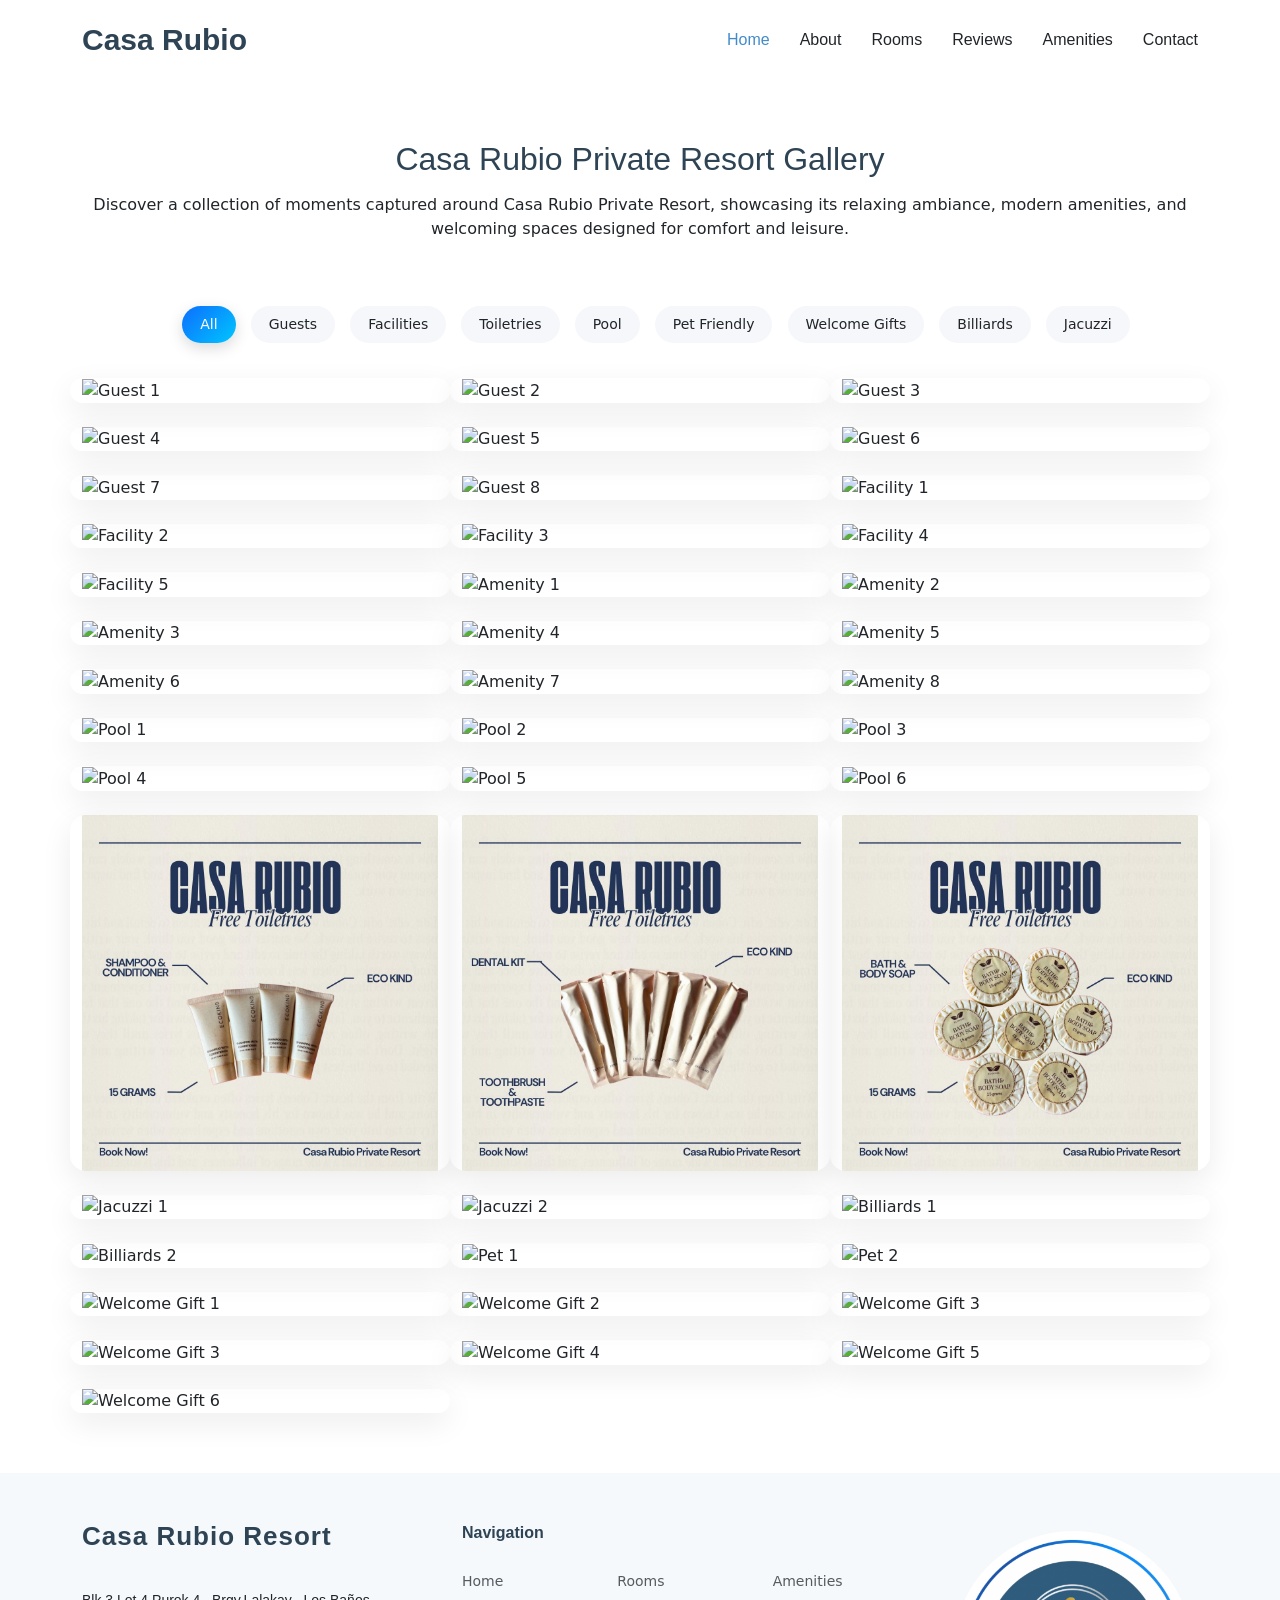
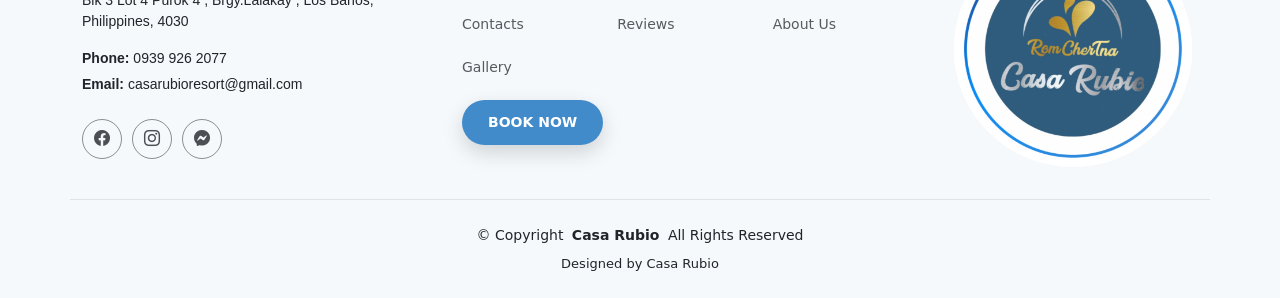
==== commit 0b71ade9: "modified scripts april 30" ====
--- a/casa-gallery.html
+++ b/casa-gallery.html
@@ -28,13 +28,7 @@
   <!-- Main CSS File -->
   <link href="assets/css/main.css" rel="stylesheet">
 
-  <!-- =======================================================
-  * Template Name: Mamba
-  * Template URL: https://bootstrapmade.com/mamba-one-page-bootstrap-template-free/
-  * Updated: Aug 07 2024 with Bootstrap v5.3.3
-  * Author: BootstrapMade.com
-  * License: https://bootstrapmade.com/license/
-  ======================================================== -->
+
 </head>
 
 <body class="index-page">
@@ -68,11 +62,11 @@
 
         <nav id="navmenu" class="navmenu">
           <ul>
-            <li><a href="#hero" class="active">Home</a></li>
-            <li><a href="#about">About</a></li>
-            <li><a href="#rooms">Rooms</a></li>
-             <li><a href="#reviews">Reviews</a></li>
-            <li><a href="#amenities">Amenities</a></li>
+            <li><a href="index.html#hero" class="active">Home</a></li>
+            <li><a href="index.html#about">About</a></li>
+            <li><a href="index.html#rooms">Rooms</a></li>
+             <li><a href="index.html#reviews">Reviews</a></li>
+            <li><a href="index.html#amenities">Amenities</a></li>
             <!-- <li class="dropdown"><a href="#"><span>Dropdown</span> <i class="bi bi-chevron-down toggle-dropdown"></i></a>
               <ul>
                 <li><a href="#">Dropdown 1</a></li>
@@ -113,375 +107,487 @@
   </div>
   <!-- End Section Title -->
 
-  <div class="container">
-
-    <div class="isotope-layout"
-         data-default-filter="*"
-         data-layout="masonry"
-         data-sort="original-order">
-
-      <!-- Filters -->
-      <ul class="portfolio-filters isotope-filters"
-          data-aos="fade-up"
-          data-aos-delay="100">
-        <li data-filter="*" class="filter-active">All</li>
-        <li data-filter=".filter-app">Guests</li>
-        <li data-filter=".filter-product">Amenities</li>
-        <li data-filter=".filter-branding">Facilities</li>
-        <li data-filter=".filter-toiletries">Toiletries</li>
-      </ul>
-      <!-- End Portfolio Filters -->
-
-      <!-- Portfolio Items -->
-      <div class="row gy-4 isotope-container"
-           data-aos="fade-up"
-           data-aos-delay="200">
-
-        <!-- ITEM 1 -->
-        <div class="col-lg-4 col-md-6 portfolio-item isotope-item filter-app">
-          <img src="assets/guests-img/guests1.jpg" alt="Swimming Pool">
-          <div class="portfolio-info">
-            <!-- <h4>App 1</h4> -->
-            <a href="assets/guests-img/guests1.jpg"
-               title="App 1"
-               data-gallery="portfolio-gallery-app"
-               class="glightbox preview-link">
-              <i class="bi bi-zoom-in"></i>
-            </a>
-          </div>
-        </div>
-
-        <!-- ITEM 2 -->
-        <div class="col-lg-4 col-md-6 portfolio-item isotope-item filter-product">
-          <img src="assets/amenities-img/bararea3.jpg" alt="Swimming Pool">
-          <div class="portfolio-info">
-            <!-- <h4>Product 1</h4> -->
-            <a href="assets/amenities-img/bararea3.jpg"
-               title="Product 1"
-               data-gallery="portfolio-gallery-product"
-               class="glightbox preview-link">
-              <i class="bi bi-zoom-in"></i>
-            </a>
-          </div>
-        </div>
-
-        <!-- ITEM 3 -->
+<div class="container">
+
+  <div class="isotope-layout"
+       data-default-filter="*"
+       data-layout="masonry"
+       data-sort="original-order">
+
+    <!-- Filters -->
+    <ul class="portfolio-filters isotope-filters"
+        data-aos="fade-up"
+        data-aos-delay="100">
+      <li data-filter="*" class="filter-active">All</li>
+      <li data-filter=".filter-app">Guests</li>
+      <!-- <li data-filter=".filter-product">Amenities</li> -->
+      <li data-filter=".filter-branding">Facilities</li>
+      <li data-filter=".filter-toiletries">Toiletries</li>
+      <li data-filter=".filter-pool">Pool</li>
+      <li data-filter=".filter-pet-friendly">Pet Friendly</li>
+      <li data-filter=".filter-welcome-gifts">Welcome Gifts</li>
+      <li data-filter=".filter-billiards">Billiards</li>
+      <li data-filter=".filter-jacuzzi">Jacuzzi</li>
+    </ul>
+    <!-- End Portfolio Filters -->
+
+    <!-- Portfolio Items -->
+    <div class="row gy-4 isotope-container"
+         data-aos="fade-up"
+         data-aos-delay="200">
+
+      <!-- Guests Section -->
+      <div class="col-lg-4 col-md-6 portfolio-item isotope-item filter-app">
+        <img src="assets/guests-img/guest-1.png" alt="Guest 1">
+        <div class="portfolio-info">
+          <a href="assets/guests-img/guest-1.png" data-gallery="portfolio-gallery-app" class="glightbox preview-link">
+            <i class="bi bi-zoom-in"></i>
+          </a>
+        </div>
+      </div>
+
+      <!-- Add the rest of the guest images here -->
+      <div class="col-lg-4 col-md-6 portfolio-item isotope-item filter-app">
+        <img src="assets/guests-img/guest-2.png" alt="Guest 2">
+        <div class="portfolio-info">
+          <a href="assets/guests-img/guest-2.png" data-gallery="portfolio-gallery-app" class="glightbox preview-link">
+            <i class="bi bi-zoom-in"></i>
+          </a>
+        </div>
+      </div>
+      <!-- Repeat similar blocks for guests 3 to 10 -->
+      <div class="col-lg-4 col-md-6 portfolio-item isotope-item filter-app">
+        <img src="assets/guests-img/guest-3.png" alt="Guest 3">
+        <div class="portfolio-info">
+          <a href="assets/guests-img/guest-3.png" data-gallery="portfolio-gallery-app" class="glightbox preview-link">
+            <i class="bi bi-zoom-in"></i>
+          </a>
+        </div>
+      </div>
+
+      <div class="col-lg-4 col-md-6 portfolio-item isotope-item filter-app">
+        <img src="assets/guests-img/guest-4.png" alt="Guest 4">
+        <div class="portfolio-info">
+          <a href="assets/guests-img/guest-4.png" data-gallery="portfolio-gallery-app" class="glightbox preview-link">
+            <i class="bi bi-zoom-in"></i>
+          </a>
+        </div>
+      </div>
+
+      <div class="col-lg-4 col-md-6 portfolio-item isotope-item filter-app">
+        <img src="assets/guests-img/guest-5.png" alt="Guest 5">
+        <div class="portfolio-info">
+          <a href="assets/guests-img/guest-5.png" data-gallery="portfolio-gallery-app" class="glightbox preview-link">
+            <i class="bi bi-zoom-in"></i>
+          </a>
+        </div>
+      </div>
+
+      <div class="col-lg-4 col-md-6 portfolio-item isotope-item filter-app">
+        <img src="assets/guests-img/guest-6.png" alt="Guest 6">
+        <div class="portfolio-info">
+          <a href="assets/guests-img/guest-6.png" data-gallery="portfolio-gallery-app" class="glightbox preview-link">
+            <i class="bi bi-zoom-in"></i>
+          </a>
+        </div>
+      </div>
+
+      <div class="col-lg-4 col-md-6 portfolio-item isotope-item filter-app">
+        <img src="assets/guests-img/guest-7.png" alt="Guest 7">
+        <div class="portfolio-info">
+          <a href="assets/guests-img/guest-7.png" data-gallery="portfolio-gallery-app" class="glightbox preview-link">
+            <i class="bi bi-zoom-in"></i>
+          </a>
+        </div>
+      </div>
+
+      <div class="col-lg-4 col-md-6 portfolio-item isotope-item filter-app">
+        <img src="assets/guests-img/guest-8.png" alt="Guest 8">
+        <div class="portfolio-info">
+          <a href="assets/guests-img/guest-8.png" data-gallery="portfolio-gallery-app" class="glightbox preview-link">
+            <i class="bi bi-zoom-in"></i>
+          </a>
+        </div>
+      </div>
+
+
+     
+
+      <!-- Facilities Section -->
+      <div class="col-lg-4 col-md-6 portfolio-item isotope-item filter-branding">
+        <img src="assets/facilities/fac-1.png" alt="Facility 1">
+        <div class="portfolio-info">
+          <a href="assets/facilities/fac-1.png" data-gallery="portfolio-gallery-branding" class="glightbox preview-link">
+            <i class="bi bi-zoom-in"></i>
+          </a>
+        </div>
+      </div>
+
+      <!-- Add the rest of the facilities images here -->
+      <div class="col-lg-4 col-md-6 portfolio-item isotope-item filter-branding">
+        <img src="assets/facilities/fac-2.png" alt="Facility 2">
+        <div class="portfolio-info">
+          <a href="assets/facilities/fac-2.png" data-gallery="portfolio-gallery-branding" class="glightbox preview-link">
+            <i class="bi bi-zoom-in"></i>
+          </a>
+        </div>
+      </div>
+      <!-- Repeat similar blocks for facilities 3 to 5 -->
+
         <div class="col-lg-4 col-md-6 portfolio-item isotope-item filter-branding">
-          <img src="assets/img/room/room2.png" alt="Swimming Pool">
-          <div class="portfolio-info">
-            <!-- <h4>Branding 1</h4> -->
-            <a href="assets/fac-img/sizebed.jpg"
-               title="Branding 1"
-               data-gallery="portfolio-gallery-branding"
-               class="glightbox preview-link">
-              <i class="bi bi-zoom-in"></i>
-            </a>
-          </div>
-        </div>
-
-          <!-- ITEM 3 -->
+        <img src="assets/facilities/fac-3.png" alt="Facility 3">
+        <div class="portfolio-info">
+          <a href="assets/facilities/fac-3.png" data-gallery="portfolio-gallery-branding" class="glightbox preview-link">
+            <i class="bi bi-zoom-in"></i>
+          </a>
+        </div>
+      </div>
+
+        <div class="col-lg-4 col-md-6 portfolio-item isotope-item filter-branding">
+        <img src="assets/facilities/fac-4.png" alt="Facility 4">
+        <div class="portfolio-info">
+          <a href="assets/facilities/fac-4.png" data-gallery="portfolio-gallery-branding" class="glightbox preview-link">
+            <i class="bi bi-zoom-in"></i>
+          </a>
+        </div>
+      </div>
+
+        <div class="col-lg-4 col-md-6 portfolio-item isotope-item filter-branding">
+        <img src="assets/facilities/fac-5.png" alt="Facility 5">
+        <div class="portfolio-info">
+          <a href="assets/facilities/fac-5.png" data-gallery="portfolio-gallery-branding" class="glightbox preview-link">
+            <i class="bi bi-zoom-in"></i>
+          </a>
+        </div>
+      </div>
+
+       <!-- Amenities Section -->
+      <div class="col-lg-4 col-md-6 portfolio-item isotope-item filter-branding">
+        <img src="assets/amenities/ame-1.png" alt="Amenity 1">
+        <div class="portfolio-info">
+          <a href="assets/amenities/ame-1.png" data-gallery="portfolio-gallery-branding" class="glightbox preview-link">
+            <i class="bi bi-zoom-in"></i>
+          </a>
+        </div>
+      </div>
+
+      <!-- Add the rest of the amenities images here -->
+      <div class="col-lg-4 col-md-6 portfolio-item isotope-item filter-branding">
+        <img src="assets/amenities/ame-2.png" alt="Amenity 2">
+        <div class="portfolio-info">
+          <a href="assets/amenities/ame-2.png" data-gallery="portfolio-gallery-branding" class="glightbox preview-link">
+            <i class="bi bi-zoom-in"></i>
+          </a>
+        </div>
+      </div>
+      <!-- Repeat similar blocks for amenities 3 to 8 -->
+
+       <div class="col-lg-4 col-md-6 portfolio-item isotope-item filter-branding">
+        <img src="assets/amenities/ame-3.png" alt="Amenity 3">
+        <div class="portfolio-info">
+          <a href="assets/amenities/ame-3.png" data-gallery="portfolio-gallery-branding" class="glightbox preview-link">
+            <i class="bi bi-zoom-in"></i>
+          </a>
+        </div>
+      </div>
+
+       <div class="col-lg-4 col-md-6 portfolio-item isotope-item filter-branding">
+        <img src="assets/amenities/ame-4.png" alt="Amenity 4">
+        <div class="portfolio-info">
+          <a href="assets/amenities/ame-4.png" data-gallery="portfolio-gallery-branding" class="glightbox preview-link">
+            <i class="bi bi-zoom-in"></i>
+          </a>
+        </div>
+      </div>
+
+       <div class="col-lg-4 col-md-6 portfolio-item isotope-item filter-branding">
+        <img src="assets/amenities/ame-5.png" alt="Amenity 5">
+        <div class="portfolio-info">
+          <a href="assets/amenities/ame-5.png" data-gallery="portfolio-gallery-branding" class="glightbox preview-link">
+            <i class="bi bi-zoom-in"></i>
+          </a>
+        </div>
+      </div>
+
+       <div class="col-lg-4 col-md-6 portfolio-item isotope-item filter-branding">
+        <img src="assets/amenities/ame-6.png" alt="Amenity 6">
+        <div class="portfolio-info">
+          <a href="assets/amenities/ame-6.png" data-gallery="portfolio-gallery-branding" class="glightbox preview-link">
+            <i class="bi bi-zoom-in"></i>
+          </a>
+        </div>
+      </div>
+
+       <div class="col-lg-4 col-md-6 portfolio-item isotope-item filter-branding">
+        <img src="assets/amenities/ame-7.png" alt="Amenity 7">
+        <div class="portfolio-info">
+          <a href="assets/amenities/ame-7.png" data-gallery="portfolio-gallery-branding" class="glightbox preview-link">
+            <i class="bi bi-zoom-in"></i>
+          </a>
+        </div>
+      </div>
+
+       <div class="col-lg-4 col-md-6 portfolio-item isotope-item filter-branding">
+        <img src="assets/amenities/ame-8.png" alt="Amenity 8">
+        <div class="portfolio-info">
+          <a href="assets/amenities/ame-8.png" data-gallery="portfolio-gallery-branding" class="glightbox preview-link">
+            <i class="bi bi-zoom-in"></i>
+          </a>
+        </div>
+      </div>
+
+
+
+
+
+
+
+
+
+
+
+  
+
+      <!-- Pool Section -->
+      <div class="col-lg-4 col-md-6 portfolio-item isotope-item filter-pool">
+        <img src="assets/pool/pool1.png" alt="Pool 1">
+        <div class="portfolio-info">
+          <a href="assets/pool/pool1.png" data-gallery="portfolio-gallery-pool" class="glightbox preview-link">
+            <i class="bi bi-zoom-in"></i>
+          </a>
+        </div>
+      </div>
+
+      <!-- Add the rest of the pool images here -->
+      <div class="col-lg-4 col-md-6 portfolio-item isotope-item filter-pool">
+        <img src="assets/pool/pool2.png" alt="Pool 2">
+        <div class="portfolio-info">
+          <a href="assets/pool/pool2.png" data-gallery="portfolio-gallery-pool" class="glightbox preview-link">
+            <i class="bi bi-zoom-in"></i>
+          </a>
+        </div>
+      </div>
+      <!-- Repeat similar blocks for pool 3 to 6 -->
+      <div class="col-lg-4 col-md-6 portfolio-item isotope-item filter-pool">
+        <img src="assets/pool/pool3.png" alt="Pool 3">
+        <div class="portfolio-info">
+          <a href="assets/pool/pool3.png" data-gallery="portfolio-gallery-pool" class="glightbox preview-link">
+            <i class="bi bi-zoom-in"></i>
+          </a>
+        </div>
+      </div>
+
+        <div class="col-lg-4 col-md-6 portfolio-item isotope-item filter-pool">
+        <img src="assets/pool/pool4.png" alt="Pool 4">
+        <div class="portfolio-info">
+          <a href="assets/pool/pool4.png" data-gallery="portfolio-gallery-pool" class="glightbox preview-link">
+            <i class="bi bi-zoom-in"></i>
+          </a>
+        </div>
+      </div>
+
+
+      <div class="col-lg-4 col-md-6 portfolio-item isotope-item filter-pool">
+        <img src="assets/pool/pool5.png" alt="Pool 5">
+        <div class="portfolio-info">
+          <a href="assets/pool/pool5.png" data-gallery="portfolio-gallery-pool" class="glightbox preview-link">
+            <i class="bi bi-zoom-in"></i>
+          </a>
+        </div>
+      </div>
+
+        <div class="col-lg-4 col-md-6 portfolio-item isotope-item filter-pool">
+        <img src="assets/pool/pool6.png" alt="Pool 6">
+        <div class="portfolio-info">
+          <a href="assets/pool/pool6.png" data-gallery="portfolio-gallery-pool" class="glightbox preview-link">
+            <i class="bi bi-zoom-in"></i>
+          </a>
+        </div>
+      </div>
+
+      <!-- Jacuzzi Section -->
+      <div class="col-lg-4 col-md-6 portfolio-item isotope-item filter-toiletries">
+        <img src="assets/toiletries-img/amenities1.jpg" alt="Jacuzzi 1">
+        <div class="portfolio-info">
+          <a href="assets/toiletries-img/amenities1.jpg" data-gallery="portfolio-gallery-toiletries" class="glightbox preview-link">
+            <i class="bi bi-zoom-in"></i>
+          </a>
+        </div>
+      </div>
+
+       <div class="col-lg-4 col-md-6 portfolio-item isotope-item filter-toiletries">
+        <img src="assets/toiletries-img/amenities2.jpg" alt="toiletries 2">
+        <div class="portfolio-info">
+          <a href="assets/toiletries-img/amenities2.jpg" data-gallery="portfolio-gallery-toiletries" class="glightbox preview-link">
+            <i class="bi bi-zoom-in"></i>
+          </a>
+        </div>
+      </div>
+
         <div class="col-lg-4 col-md-6 portfolio-item isotope-item filter-toiletries">
-          <img src="assets/toiletries-img/amenities1.jpg" alt="Swimming Pool">
-          <div class="portfolio-info">
-            <!-- <h4>Toiletries 1</h4> -->
-            <a href="assets/toiletries-img/amenities1.jpg"
-               title="Toiletries 1"
-               data-gallery="portfolio-gallery-toiletries"
-               class="glightbox preview-link">
-              <i class="bi bi-zoom-in"></i>
-            </a>
-          </div>
-        </div>
-
-        <!-- ITEM 4 -->
-        <div class="col-lg-4 col-md-6 portfolio-item isotope-item filter-app">
-          <img src="assets/guests-img/guests2.jpg" alt="Swimming Pool">
-          <div class="portfolio-info">
-            <!-- <h4>App 2</h4> -->
-            <a href="assets/guests-img/guests2.jpg"
-               title="App 2"
-               data-gallery="portfolio-gallery-app"
-               class="glightbox preview-link">
-              <i class="bi bi-zoom-in"></i>
-            </a>
-          </div>
-        </div>
-
-        <!-- ITEM 5 -->
-        <div class="col-lg-4 col-md-6 portfolio-item isotope-item filter-product">
-          <img src="assets/amenities-img/bararea4.jpg" alt="Swimming Pool">
-          <div class="portfolio-info">
-            <!-- <h4>Product 2</h4> -->
-            <a href="assets/amenities-img/bararea4.jpg"
-               title="Product 2"
-               data-gallery="portfolio-gallery-product"
-               class="glightbox preview-link">
-              <i class="bi bi-zoom-in"></i>
-            </a>
-          </div>
-        </div>
-
-        <!-- ITEM 6 -->
-        <div class="col-lg-4 col-md-6 portfolio-item isotope-item filter-branding">
-          <img src="assets/fac-img/billiardarea.jpg" alt="Swimming Pool">
-          <div class="portfolio-info">
-            <!-- <h4>Branding 2</h4> -->
-            <a href="assets/fac-img/billiardarea.jpg"
-               title="Branding 2"
-               data-gallery="portfolio-gallery-branding"
-               class="glightbox preview-link">
-              <i class="bi bi-zoom-in"></i>
-            </a>
-          </div>
-        </div>
-
-        
-          <!-- ITEM 3 -->
-        <div class="col-lg-4 col-md-6 portfolio-item isotope-item filter-toiletries">
-          <img src="assets/toiletries-img/amenities2.jpg" alt="Swimming Pool">
-          <div class="portfolio-info">
-            <!-- <h4>Toiletries 1</h4> -->
-            <a href="assets/toiletries-img/amenities2.jpg"
-               title="Toiletries 1"
-               data-gallery="portfolio-gallery-toiletries"
-               class="glightbox preview-link">
-              <i class="bi bi-zoom-in"></i>
-            </a>
-          </div>
-        </div>
-
-        <!-- ITEM 7 -->
-        <div class="col-lg-4 col-md-6 portfolio-item isotope-item filter-app">
-          <img src="assets/guests-img/guests3.jpg" alt="Swimming Pool">
-          <div class="portfolio-info">
-            <!-- <h4>App 3</h4> -->
-            <a href="assets/guests-img/guests3.jpg"
-               title="App 3"
-               data-gallery="portfolio-gallery-app"
-               class="glightbox preview-link">
-              <i class="bi bi-zoom-in"></i>
-            </a>
-          </div>
-        </div>
-
-        <!-- ITEM 8 -->
-        <div class="col-lg-4 col-md-6 portfolio-item isotope-item filter-product">
-          <img src="assets/img/room/massager.png" alt="Swimming Pool">
-          <div class="portfolio-info">
-            <!-- <h4>Product 3</h4> -->
-            <a href="assets/img/room/massager.png"
-               title="Product 3"
-               data-gallery="portfolio-gallery-product"
-               class="glightbox preview-link">
-              <i class="bi bi-zoom-in"></i>
-            </a>
-          </div>
-        </div>
-
-        <!-- ITEM 9 -->
-        <div class="col-lg-4 col-md-6 portfolio-item isotope-item filter-branding">
-          <img src="assets/fac-img/cr9.jpg" alt="Swimming Pool">
-          <div class="portfolio-info">
-            <!-- <h4>Branding 3</h4> -->
-            <a href="assets/fac-img/cr9.jpg"
-               title="Branding 3"
-               data-gallery="portfolio-gallery-branding"
-               class="glightbox preview-link">
-              <i class="bi bi-zoom-in"></i>
-            </a>
-          </div>
-        </div>
-
-        <!-- ITEM 10 -->
-        <div class="col-lg-4 col-md-6 portfolio-item isotope-item filter-app">
-          <img src="assets/guests-img/guests4.jpg" alt="Swimming Pool">
-          <div class="portfolio-info">
-            <!-- <h4>App 3</h4> -->
-            <a href="assets/guests-img/guests4.jpg"
-               title="App 3"
-               data-gallery="portfolio-gallery-app"
-               class="glightbox preview-link">
-              <i class="bi bi-zoom-in"></i>
-            </a>
-          </div>
-        </div>
-
-        <!-- ITEM 11 -->
-        <div class="col-lg-4 col-md-6 portfolio-item isotope-item filter-product">
-          <img src="assets/amenities-img/biliiard2.jpg" alt="Swimming Pool">
-          <div class="portfolio-info">
-            <!-- <h4>Product 3</h4> -->
-            <a href="assets/amenities-img/biliiard2.jpg"
-               title="Product 3"
-               data-gallery="portfolio-gallery-product"
-               class="glightbox preview-link">
-              <i class="bi bi-zoom-in"></i>
-            </a>
-          </div>
-        </div>
-
-        <!-- ITEM 12 -->
-        <div class="col-lg-4 col-md-6 portfolio-item isotope-item filter-branding">
-          <img src="assets/fac-img/diningarea.jpg" alt="Swimming Pool">
-          <div class="portfolio-info">
-            <!-- <h4>Branding 3</h4> -->
-            <a href="assets/fac-img/diningarea.jpg"
-               title="Branding 3"
-               data-gallery="portfolio-gallery-branding"
-               class="glightbox preview-link">
-              <i class="bi bi-zoom-in"></i>
-            </a>
-          </div>
-        </div>
-
-
-        
-          <!-- ITEM 3 -->
-        <div class="col-lg-4 col-md-6 portfolio-item isotope-item filter-toiletries">
-          <img src="assets/toiletries-img/amenities3.jpg" alt="Swimming Pool">
-          <div class="portfolio-info">
-            <!-- <h4>Toiletries 1</h4> -->
-            <a href="assets/toiletries-img/amenities3.jpg"
-               title="Toiletries 1"
-               data-gallery="portfolio-gallery-toiletries"
-               class="glightbox preview-link">
-              <i class="bi bi-zoom-in"></i>
-            </a>
-          </div>
-        </div>
-
-        <!-- ITEM 13 -->
-        <div class="col-lg-4 col-md-6 portfolio-item isotope-item filter-app">
-          <img src="assets/guests-img/guests7.jpg" alt="Swimming Pool">
-          <div class="portfolio-info">
-            <!-- <h4>App 4</h4> -->
-            <a href="assets/guests-img/guests7.jpg"
-               title="App 4"
-               data-gallery="portfolio-gallery-app"
-               class="glightbox preview-link">
-              <i class="bi bi-zoom-in"></i>
-            </a>
-          </div>
-        </div>
-
-        <!-- ITEM 14 -->
-        <div class="col-lg-4 col-md-6 portfolio-item isotope-item filter-product">
-          <img src="assets/amenities-img/cs3.jpg" alt="Swimming Pool">
-          <div class="portfolio-info">
-            <!-- <h4>Product 4</h4> -->
-            <a href="assets/amenities-img/cs3.jpg"
-               title="Product 4"
-               data-gallery="portfolio-gallery-product"
-               class="glightbox preview-link">
-              <i class="bi bi-zoom-in"></i>
-            </a>
-          </div>
-        </div>
-
-        <!-- ITEM 15 -->
-        <div class="col-lg-4 col-md-6 portfolio-item isotope-item filter-branding">
-          <img src="assets/fac-img/parkin1.jpg" alt="Swimming Pool">
-          <div class="portfolio-info">
-            <!-- <h4>Branding 3</h4> -->
-            <a href="assets/fac-img/parkin1.jpg"
-               title="Branding 3"
-               data-gallery="portfolio-gallery-branding"
-               class="glightbox preview-link">
-              <i class="bi bi-zoom-in"></i>
-            </a>
-          </div>
-        </div>
-
-        <!-- ITEM 16 -->
-        <div class="col-lg-4 col-md-6 portfolio-item isotope-item filter-app">
-          <img src="assets/guests-img/guests5.jpg" alt="Swimming Pool">
-          <div class="portfolio-info">
-            <!-- <h4>App 4</h4> -->
-            <a href="assets/guests-img/guest5.jpg"
-               title="App 4"
-               data-gallery="portfolio-gallery-app"
-               class="glightbox preview-link">
-              <i class="bi bi-zoom-in"></i>
-            </a>
-          </div>
-        </div>
-
-        <!-- ITEM 17 -->
-        <div class="col-lg-4 col-md-6 portfolio-item isotope-item filter-product">
-          <img src="assets/amenities-img/cs19.jpg" alt="Swimming Pool">
-          <div class="portfolio-info">
-            <!-- <h4>Product 4</h4> -->
-            <a href="assets/amenities-img/cs19.jpg"
-               title="Product 4"
-               data-gallery="portfolio-gallery-product"
-               class="glightbox preview-link">
-              <i class="bi bi-zoom-in"></i>
-            </a>
-          </div>
-        </div>
-
-        <!-- ITEM 18 -->
-        <div class="col-lg-4 col-md-6 portfolio-item isotope-item filter-branding">
-          <img src="assets/img/room/room1.png" alt="Swimming Pool">
-          <div class="portfolio-info">
-            <!-- <h4>Branding 4</h4> -->
-            <a href="assets/img/masonry-portfolio/masonry-portfolio-9.jpg"
-               title="Branding 2"
-               data-gallery="portfolio-gallery-branding"
-               class="glightbox preview-link">
-              <i class="bi bi-zoom-in"></i>
-            </a>
-          </div>
-        </div>
-
-        <!-- ITEM 19 -->
-        <div class="col-lg-4 col-md-6 portfolio-item isotope-item filter-app">
-          <img src="assets/guests-img/guests6.jpg" alt="Swimming Pool">
-          <div class="portfolio-info">
-            <!-- <h4>App 5</h4> -->
-            <a href="assets/guests-img/guests6.jpg"
-               title="App 5"
-               data-gallery="portfolio-gallery-app"
-               class="glightbox preview-link">
-              <i class="bi bi-zoom-in"></i>
-            </a>
-          </div>
-        </div>
-
-        <!-- ITEM 20 -->
-        <div class="col-lg-4 col-md-6 portfolio-item isotope-item filter-product">
-          <img src="assets/amenities-img/poolarea.jpg" alt="Swimming Pool">
-          <div class="portfolio-info">
-            <!-- <h4>Product 5</h4> -->
-            <a href="assets/amenities-img/poolarea.jpg"
-               title="Product 5"
-               data-gallery="portfolio-gallery-product"
-               class="glightbox preview-link">
-              <i class="bi bi-zoom-in"></i>
-            </a>
-          </div>
-        </div>
-
-        <!-- ITEM 21 -->
-        <div class="col-lg-4 col-md-6 portfolio-item isotope-item filter-branding">
-          <img src="assets/fac-img/poolarea1.jpg" alt="Swimming Pool">
-          <div class="portfolio-info">
-            <!-- <h4>Branding 5</h4> -->
-            <a href="assets/fac-img/poolarea1.jpg"
-               title="Branding 5"
-               data-gallery="portfolio-gallery-branding"
-               class="glightbox preview-link">
-              <i class="bi bi-zoom-in"></i>
-            </a>
-          </div>
-        </div>
-
-      </div>
-      <!-- End Portfolio Container -->
+        <img src="assets/toiletries-img/amenities3.jpg" alt="toiletries 3">
+        <div class="portfolio-info">
+          <a href="assets/toiletries-img/amenities3.jpg" data-gallery="portfolio-gallery-toiletries" class="glightbox preview-link">
+            <i class="bi bi-zoom-in"></i>
+          </a>
+        </div>
+      </div>
+
+
+
+
+
+
+
+
+
+
+
+
+
+
+
+
+      <!-- Jacuzzi Section -->
+      <div class="col-lg-4 col-md-6 portfolio-item isotope-item filter-jacuzzi">
+        <img src="assets/jacuzzi/jacuzzi-1.JPG" alt="Jacuzzi 1">
+        <div class="portfolio-info">
+          <a href="assets/jacuzzi/jacuzzi-1.JPG" data-gallery="portfolio-gallery-jacuzzi" class="glightbox preview-link">
+            <i class="bi bi-zoom-in"></i>
+          </a>
+        </div>
+      </div>
+
+        <div class="col-lg-4 col-md-6 portfolio-item isotope-item filter-jacuzzi">
+        <img src="assets/jacuzzi/jacuzzi-2.png" alt="Jacuzzi 2">
+        <div class="portfolio-info">
+          <a href="assets/jacuzzi/jacuzzi-2.png" data-gallery="portfolio-gallery-jacuzzi" class="glightbox preview-link">
+            <i class="bi bi-zoom-in"></i>
+          </a>
+        </div>
+      </div>
+
+      <!-- Repeat for other jacuzzi images -->
+
+      <!-- Billiards Section -->
+      <div class="col-lg-4 col-md-6 portfolio-item isotope-item filter-billiards">
+        <img src="assets/billiards/billiard-1.png" alt="Billiards 1">
+        <div class="portfolio-info">
+          <a href="assets/billiards/billiard-1.png" data-gallery="portfolio-gallery-billiards" class="glightbox preview-link">
+            <i class="bi bi-zoom-in"></i>
+          </a>
+        </div>
+      </div>
+
+      <div class="col-lg-4 col-md-6 portfolio-item isotope-item filter-billiards">
+        <img src="assets/billiards/billiard-2.png" alt="Billiards 2">
+        <div class="portfolio-info">
+          <a href="assets/billiards/billiard-2.png" data-gallery="portfolio-gallery-billiards" class="glightbox preview-link">
+            <i class="bi bi-zoom-in"></i>
+          </a>
+        </div>
+      </div>
+
+      <!-- Repeat for other billiards images -->
+
+      <!-- Pet Friendly Section -->
+      <div class="col-lg-4 col-md-6 portfolio-item isotope-item filter-pet-friendly">
+        <img src="assets/pet/pet-1.png" alt="Pet 1">
+        <div class="portfolio-info">
+          <a href="assets/pet/pet-1.png" data-gallery="portfolio-gallery-pet-friendly" class="glightbox preview-link">
+            <i class="bi bi-zoom-in"></i>
+          </a>
+        </div>
+      </div>
+
+      <!-- Repeat for other pet images -->
+
+       <div class="col-lg-4 col-md-6 portfolio-item isotope-item filter-pet-friendly">
+        <img src="assets/pet/pet-2.jpeg" alt="Pet 2">
+        <div class="portfolio-info">
+          <a href="assets/pet/pet-2.jpeg" data-gallery="portfolio-gallery-pet-friendly" class="glightbox preview-link">
+            <i class="bi bi-zoom-in"></i>
+          </a>
+        </div>
+      </div>
+
+      <!-- Welcome Gifts Section -->
+      <div class="col-lg-4 col-md-6 portfolio-item isotope-item filter-welcome-gifts">
+        <img src="assets/welcome/welcome-1.png" alt="Welcome Gift 1">
+        <div class="portfolio-info">
+          <a href="assets/welcome/welcome-1.png" data-gallery="portfolio-gallery-welcome-gifts" class="glightbox preview-link">
+            <i class="bi bi-zoom-in"></i>
+          </a>
+        </div>
+      </div>
+
+      <!-- Repeat for other welcome gift images -->
+
+      <div class="col-lg-4 col-md-6 portfolio-item isotope-item filter-welcome-gifts">
+        <img src="assets/welcome/welcome-2.png" alt="Welcome Gift 2">
+        <div class="portfolio-info">
+          <a href="assets/welcome/welcome-2.png" data-gallery="portfolio-gallery-welcome-gifts" class="glightbox preview-link">
+            <i class="bi bi-zoom-in"></i>
+          </a>
+        </div>
+      </div> <!-- Closing div for first welcome gift item -->
+
+      <!-- New Welcome Gift Item -->
+      <div class="col-lg-4 col-md-6 portfolio-item isotope-item filter-welcome-gifts">
+        <img src="assets/welcome/welcome-3.png" alt="Welcome Gift 3">
+        <div class="portfolio-info">
+          <a href="assets/welcome/welcome-3.png" data-gallery="portfolio-gallery-welcome-gifts" class="glightbox preview-link">
+            <i class="bi bi-zoom-in"></i>
+          </a>
+        </div>
+      </div> <!-- Closing div for second welcome gift item -->
+
+       <!-- New Welcome Gift Item -->
+      <div class="col-lg-4 col-md-6 portfolio-item isotope-item filter-welcome-gifts">
+        <img src="assets/welcome/welcome-3.png" alt="Welcome Gift 3">
+        <div class="portfolio-info">
+          <a href="assets/welcome/welcome-3.png" data-gallery="portfolio-gallery-welcome-gifts" class="glightbox preview-link">
+            <i class="bi bi-zoom-in"></i>
+          </a>
+        </div>
+      </div> <!-- Closing div for second welcome gift item -->
+
+       <!-- New Welcome Gift Item -->
+      <div class="col-lg-4 col-md-6 portfolio-item isotope-item filter-welcome-gifts">
+        <img src="assets/welcome/welcome-4.png" alt="Welcome Gift 4">
+        <div class="portfolio-info">
+          <a href="assets/welcome/welcome-4.png" data-gallery="portfolio-gallery-welcome-gifts" class="glightbox preview-link">
+            <i class="bi bi-zoom-in"></i>
+          </a>
+        </div>
+      </div> <!-- Closing div for second welcome gift item -->
+
+       <!-- New Welcome Gift Item -->
+      <div class="col-lg-4 col-md-6 portfolio-item isotope-item filter-welcome-gifts">
+        <img src="assets/welcome/welcome-5.png" alt="Welcome Gift 5">
+        <div class="portfolio-info">
+          <a href="assets/welcome/welcome-5.png" data-gallery="portfolio-gallery-welcome-gifts" class="glightbox preview-link">
+            <i class="bi bi-zoom-in"></i>
+          </a>
+        </div>
+      </div> <!-- Closing div for second welcome gift item -->
+
+       <!-- New Welcome Gift Item -->
+      <div class="col-lg-4 col-md-6 portfolio-item isotope-item filter-welcome-gifts">
+        <img src="assets/welcome/welcome-6.png" alt="Welcome Gift 6">
+        <div class="portfolio-info">
+          <a href="assets/welcome/welcome-6.png" data-gallery="portfolio-gallery-welcome-gifts" class="glightbox preview-link">
+            <i class="bi bi-zoom-in"></i>
+          </a>
+        </div>
+      </div> <!-- Closing div for second welcome gift item -->
+
 
     </div>
+    <!-- End Portfolio Container -->
+
   </div>
-
+</div>
 </section>
 <!-- /Portfolio Section -->
 
@@ -517,17 +623,17 @@
     <h4>Navigation</h4>
 
     <div class="footer-nav-grid">
-      <a href="#home">Home</a>
-      <a href="#rooms">Rooms</a>
-      <a href="#amenities">Amenities</a>
-      <a href="#contact">Contacts</a>
-      <a href="#reviews">Reviews</a>
-      <a href="#about">About Us</a>
-      <a href="#gallery">Gallery</a>
+      <a href="index.html#hero#home">Home</a>
+      <a href="index.html#hero#rooms">Rooms</a>
+      <a href="index.html#hero#amenities">Amenities</a>
+      <a href="index.html#hero#contact">Contacts</a>
+      <a href="index.html#hero#reviews">Reviews</a>
+      <a href="index.html#hero#about">About Us</a>
+      <a href="index.html#gallery">Gallery</a>
     </div>
 
     <div class="mt-3">
-      <a href="#book" class="footer-book-btn">BOOK NOW</a>
+     <a  href="casa-rubio-booking.html" target="_blank" class="footer-book-btn">BOOK NOW</a>
     </div>
   </div>
 
--- a/assets/css/main.css
+++ b/assets/css/main.css
@@ -655,6 +655,92 @@
   font-size: 13px;
 }
 
+.footer-book-btn {
+  display: inline-block;
+  background: var(--accent-color);
+  color: #fff;
+  padding: 12px 26px;
+  border-radius: 50px;
+  font-weight: 600;
+  text-decoration: none;
+  transition: 0.3s ease;
+  box-shadow: 0 8px 20px rgba(0,0,0,0.15);
+}
+
+.footer-book-btn:hover {
+  transform: translateY(-3px);
+  opacity: 0.9;
+}
+
+
+/* GRID NAVIGATION STYLE */
+.footer-nav-grid {
+  display: grid;
+  grid-template-columns: repeat(3, 1fr);
+  gap: 10px 15px;
+  margin-top: 10px;
+}
+
+.footer-nav-grid a {
+  font-size: 14px;
+  color: color-mix(in srgb, var(--default-color), transparent 25%);
+  text-decoration: none;
+  padding: 6px 0;
+  transition: 0.3s;
+  position: relative;
+}
+
+/* hover effect */
+.footer-nav-grid a:hover {
+  color: var(--accent-color);
+  transform: translateX(4px);
+}
+
+/* mobile responsive */
+@media (max-width: 768px) {
+  .footer-nav-grid {
+    grid-template-columns: repeat(2, 1fr);
+  }
+}
+
+@media (max-width: 480px) {
+  .footer-nav-grid {
+    grid-template-columns: repeat(1, 1fr);
+  }
+}
+
+/* RIGHT LOGO SECTION */
+.footer-logo-right {
+  display: flex;
+  justify-content: flex-end;
+  align-items: center;
+}
+
+/* LOGO IMAGE */
+.footer-logo-img {
+  width: clamp(120px, 15vw, 200px); /* responsive scaling */
+  height: auto;
+  opacity: 0.9;
+  transition: 0.3s ease;
+}
+
+.footer-logo-img:hover {
+  transform: scale(1.05);
+  opacity: 1;
+}
+
+/* MOBILE FIX */
+@media (max-width: 768px) {
+  .footer-logo-right {
+    justify-content: center;
+    margin-top: 30px;
+  }
+
+  .footer-logo-img {
+    width: 140px; /* optional tighter control on small screens */
+  }
+}
+
 /*--------------------------------------------------------------
 # Preloader
 --------------------------------------------------------------*/
@@ -1010,6 +1096,7 @@
   font-size: 16px;
   line-height: 1.8;
   color: #444;
+ 
 }
 
 .about .stats h3 {
@@ -1483,61 +1570,92 @@
 }
 
 /*--------------------------------------------------------------
-# SIDE ROOMS (ULTRA CLEAN)
+# SIDE ROOMS (ULTRA CLEAN - IMPROVED)
 --------------------------------------------------------------*/
 
 .rooms .room-side {
   display: flex;
-  gap: 14px;
-  margin-bottom: 16px;
+  gap: 20px; /* increased spacing */
+  margin-bottom: 18px;
   background: var(--surface-color);
-  padding: 14px;
-  border-radius: 14px;
+  padding: 16px;
+  border-radius: 16px;
   transition: all 0.3s ease;
-  align-items: center;
+  align-items: flex-start;
 }
 
 .rooms .room-side:hover {
   transform: translateX(6px);
-  box-shadow: 0 10px 25px rgba(0,0,0,0.08);
-}
-
+  box-shadow: 0 12px 30px rgba(0,0,0,0.08);
+}
+
+/* IMAGE (BALANCED BIGGER SIZE) */
 .rooms .room-side img {
-  width: 90px;
-  height: 80px;
+  width: 160px;   /* reduced from 160 → better fit */
+  height: 180px;
   object-fit: cover;
-  border-radius: 12px;
+  border-radius: 14px;
+  transition: 0.3s;
+}
+
+/* subtle zoom effect */
+.rooms .room-side:hover img {
+  transform: scale(1.05);
 }
 
 .rooms .room-side-content {
   flex: 1;
 }
 
+/* TITLE */
 .rooms .room-side h5 {
   margin: 0;
-  font-size: 15px;
+  font-size: 16px; /* slightly bigger */
   font-weight: 600;
 }
 
+/* DESCRIPTION */
 .rooms .room-side .desc {
   font-size: 13px;
   color: #6c757d;
-  margin: 4px 0 8px;
-}
-
-/* SIDE FOOTER */
+  margin: 6px 0 10px;
+  line-height: 1.4;
+}
+
+/* FEATURES */
+.rooms .room-features {
+  display: flex;
+  flex-wrap: wrap;
+  gap: 8px;
+  margin-bottom: 10px;
+}
+
+.rooms .room-features span {
+  font-size: 11px;
+  background: #f1f3f5;
+  padding: 4px 8px;
+  border-radius: 20px;
+  color: #555;
+  display: flex;
+  align-items: center;
+  gap: 4px;
+}
+
+/* FOOTER */
 .rooms .room-side-footer {
   display: flex;
   justify-content: space-between;
   align-items: center;
+  margin-top: 6px;
 }
 
 .rooms .room-side-footer span {
-  font-size: 13px;
+  font-size: 14px; /* more readable */
   color: var(--accent);
   font-weight: 600;
 }
 
+/* BUTTON */
 .rooms .btn-side {
   background: var(--accent);
   color: #fff;
@@ -1790,91 +1908,83 @@
   margin-bottom: 0;
 }
 
-/*--------------------------------------------------------------
-# Contact Section
---------------------------------------------------------------*/
-.contact .info-item {
-  background-color: var(--surface-color);
-  padding: 20px 0 30px 0;
-  box-shadow: 0px 0px 20px rgba(0, 0, 0, 0.1);
-}
-
-.contact .info-item i {
+/* Contact Cards */
+.contact-card {
+  background: var(--surface-color);
+  padding: 25px;
+  border-radius: 16px;
+  text-align: center;
+  box-shadow: 0 10px 25px rgba(0,0,0,0.08);
+  transition: 0.3s ease;
+  height: 100%;
+}
+
+.contact-card:hover {
+  transform: translateY(-6px);
+  box-shadow: 0 15px 35px rgba(0,0,0,0.12);
+}
+
+.contact-card i {
+  font-size: 30px;
   color: var(--accent-color);
-  width: 56px;
-  height: 56px;
-  font-size: 24px;
-  display: flex;
-  justify-content: center;
-  align-items: center;
-  transition: all 0.3s ease-in-out;
-  border-radius: 50%;
-  border: 2px dotted color-mix(in srgb, var(--accent-color), transparent 40%);
-}
-
-.contact .info-item h3 {
-  font-size: 20px;
+  margin-bottom: 10px;
+}
+
+.contact-card h3 {
   font-size: 18px;
   font-weight: 700;
-  margin: 10px 0;
-}
-
-.contact .info-item p {
-  padding: 0;
-  margin-bottom: 0;
+  margin-bottom: 5px;
+}
+
+.contact-card p {
   font-size: 14px;
-}
-
-.contact .php-email-form {
-  background-color: var(--surface-color);
-  padding: 30px;
-  margin-top: 22px;
-  box-shadow: 0px 0px 20px rgba(0, 0, 0, 0.1);
-}
-
-@media (max-width: 575px) {
-  .contact .php-email-form {
-    padding: 20px;
-  }
-}
-
-.contact .php-email-form input[type=text],
-.contact .php-email-form input[type=email],
-.contact .php-email-form textarea {
+  color: var(--default-color);
+  margin: 0;
+}
+
+/* Make whole card clickable */
+.contact-card-link {
+  text-decoration: none;
+  color: inherit;
+  display: block;
+}
+
+/* Map Box */
+.map-box {
+  height: 100%;
+  min-height: 350px;
+  border-radius: 16px;
+  overflow: hidden;
+  box-shadow: 0 10px 25px rgba(0,0,0,0.08);
+}
+
+/* Form Styling */
+.php-email-form {
+  background: var(--surface-color);
+  padding: 25px;
+  border-radius: 16px;
+  box-shadow: 0 10px 25px rgba(0,0,0,0.08);
+}
+
+.php-email-form .form-control {
+  border-radius: 10px;
+  padding: 12px;
   font-size: 14px;
-  padding: 10px 15px;
-  box-shadow: none;
-  border-radius: 0;
-  color: var(--default-color);
-  background-color: var(--surface-color);
-  border-color: color-mix(in srgb, var(--default-color), transparent 80%);
-}
-
-.contact .php-email-form input[type=text]:focus,
-.contact .php-email-form input[type=email]:focus,
-.contact .php-email-form textarea:focus {
-  border-color: var(--accent-color);
-}
-
-.contact .php-email-form input[type=text]::placeholder,
-.contact .php-email-form input[type=email]::placeholder,
-.contact .php-email-form textarea::placeholder {
-  color: color-mix(in srgb, var(--default-color), transparent 70%);
-}
-
-.contact .php-email-form button[type=submit] {
-  color: var(--contrast-color);
+}
+
+.btn-submit {
   background: var(--accent-color);
-  border: 0;
-  padding: 10px 30px;
-  transition: 0.4s;
+  color: #fff;
+  border: none;
+  padding: 12px 30px;
   border-radius: 50px;
-}
-
-.contact .php-email-form button[type=submit]:hover {
-  background: color-mix(in srgb, var(--accent-color), transparent 20%);
-}
-
+  transition: 0.3s;
+}
+
+.btn-submit:hover {
+  opacity: 0.85;
+  transform: scale(1.05);
+}
 /*--------------------------------------------------------------
 # Portfolio Details Section
 --------------------------------------------------------------*/
@@ -2233,4 +2343,224 @@
   .portfolio .portfolio-item {
     margin-bottom: 20px;
   }
-}+}
+
+
+/* REVIEWS SECTION */
+
+.reviews {
+  background: #fff;;
+  padding: 60px 0;
+}
+
+/* limit width + center */
+.carousel-wrapper {
+  max-width: 1100px;   /* 👈 prevents full screen stretch */
+  margin: 30px auto 0;
+  overflow: hidden;
+  border-radius: 15px;
+}
+
+.carousel-track {
+  display: flex;
+  width: max-content;
+  animation: scroll 30s linear infinite;
+}
+
+/* smaller cards */
+.review-item {
+  min-width: 250px;   /* 👈 reduced from 300 */
+  margin: 0 10px;
+  border-radius: 12px;
+  overflow: hidden;
+  flex-shrink: 0;
+}
+
+.review-item img {
+  width: 100%;
+  height: 320px;  /* 👈 smaller height */
+  object-fit: cover;
+  transition: 0.4s ease;
+}
+
+/* hover effect */
+.review-item:hover img {
+  transform: scale(1.05);
+}
+
+/* animation */
+@keyframes scroll {
+  0% {
+    transform: translateX(0);
+  }
+  100% {
+    transform: translateX(-50%);
+  }
+}
+
+/* button */
+.btn-see-more {
+  display: inline-block;
+  padding: 10px 24px;
+  background: #00b4d8;
+  color: #fff;
+  border-radius: 50px;
+  text-decoration: none;
+  transition: 0.3s ease;
+}
+
+.btn-see-more:hover {
+  background: #eff3f4;
+}
+
+.lightbox {
+  display: none;
+  position: fixed;
+  z-index: 9999;
+  padding-top: 60px;
+  left: 0;
+  top: 0;
+  width: 100%;
+  height: 100%;
+  background: rgba(0, 0, 0, 0.9);
+}
+
+.lightbox-content {
+  display: block;
+  margin: auto;
+  max-width: 90%;
+  max-height: 80%;
+  border-radius: 10px;
+}
+
+/* close button */
+.close {
+  position: absolute;
+  top: 20px;
+  right: 40px;
+  color: #fff;
+  font-size: 40px;
+  cursor: pointer;
+}
+
+/* VIDEOS SECTION */
+
+.video-flex {
+  display: flex;
+  gap: 40px;
+  align-items: center;
+}
+
+/* VIDEO */
+.video-card {
+  flex: 1;
+  border-radius: 20px;
+  overflow: hidden;
+  box-shadow: 0 15px 40px rgba(0,0,0,0.2);
+}
+
+/* IMPORTANT FIX */
+.video-wrapper {
+  position: relative;
+  width: 100%;
+  aspect-ratio: 16 / 9;
+}
+
+.video-wrapper iframe {
+  position: absolute;
+  inset: 0;
+  width: 100%;
+  height: 100%;
+  border: 0;
+}
+
+/* TEXT */
+.video-text {
+  flex: 1;
+}
+
+/* 📱 MOBILE FIX (THIS IS THE IMPORTANT PART) */
+@media (max-width: 768px) {
+  .video-flex {
+    flex-direction: column;
+  }
+
+  .video-card {
+    width: 100%;
+  }
+
+  .video-wrapper {
+    aspect-ratio: 16 / 9;
+    width: 100%;
+  }
+}
+
+/* make iframe fill perfectly */
+.video-wrapper iframe {
+  position: absolute;
+  top: 0;
+  left: 0;
+  width: 100%;
+  height: 100%;
+  border: 0;
+}
+
+.video-card iframe {
+  width: 100%;
+  height:500px;
+  border: none;
+}
+
+/* glow */
+.video-glow {
+  position: absolute;
+  inset: 0;
+  box-shadow: 0 0 50px rgba(0, 180, 216, 0.35);
+  pointer-events: none;
+}
+
+/* RIGHT TEXT */
+.video-text {
+  flex: 1;
+}
+
+.video-text h2 {
+  font-size: 32px;
+  font-weight: 700;
+  color: #0077b6;
+  margin-bottom: 15px;
+}
+
+.video-text p {
+  font-size: 16px;
+  line-height: 1.8;
+  color: #444;
+}
+
+.highlight {
+  display: inline-block;
+  margin-top: 10px;
+  font-size: 18px;
+  font-weight: 600;
+  color: #0077b6;
+}
+
+/* HOVER EFFECT */
+.video-card:hover {
+  transform: scale(1.02);
+  transition: 0.3s ease;
+}
+
+/* RESPONSIVE (mobile stack) */
+@media (max-width: 768px) {
+  .video-flex {
+    flex-direction: column;
+    text-align: center;
+  }
+
+  .video-card iframe {
+    height: 250px;
+  }
+}
+
+
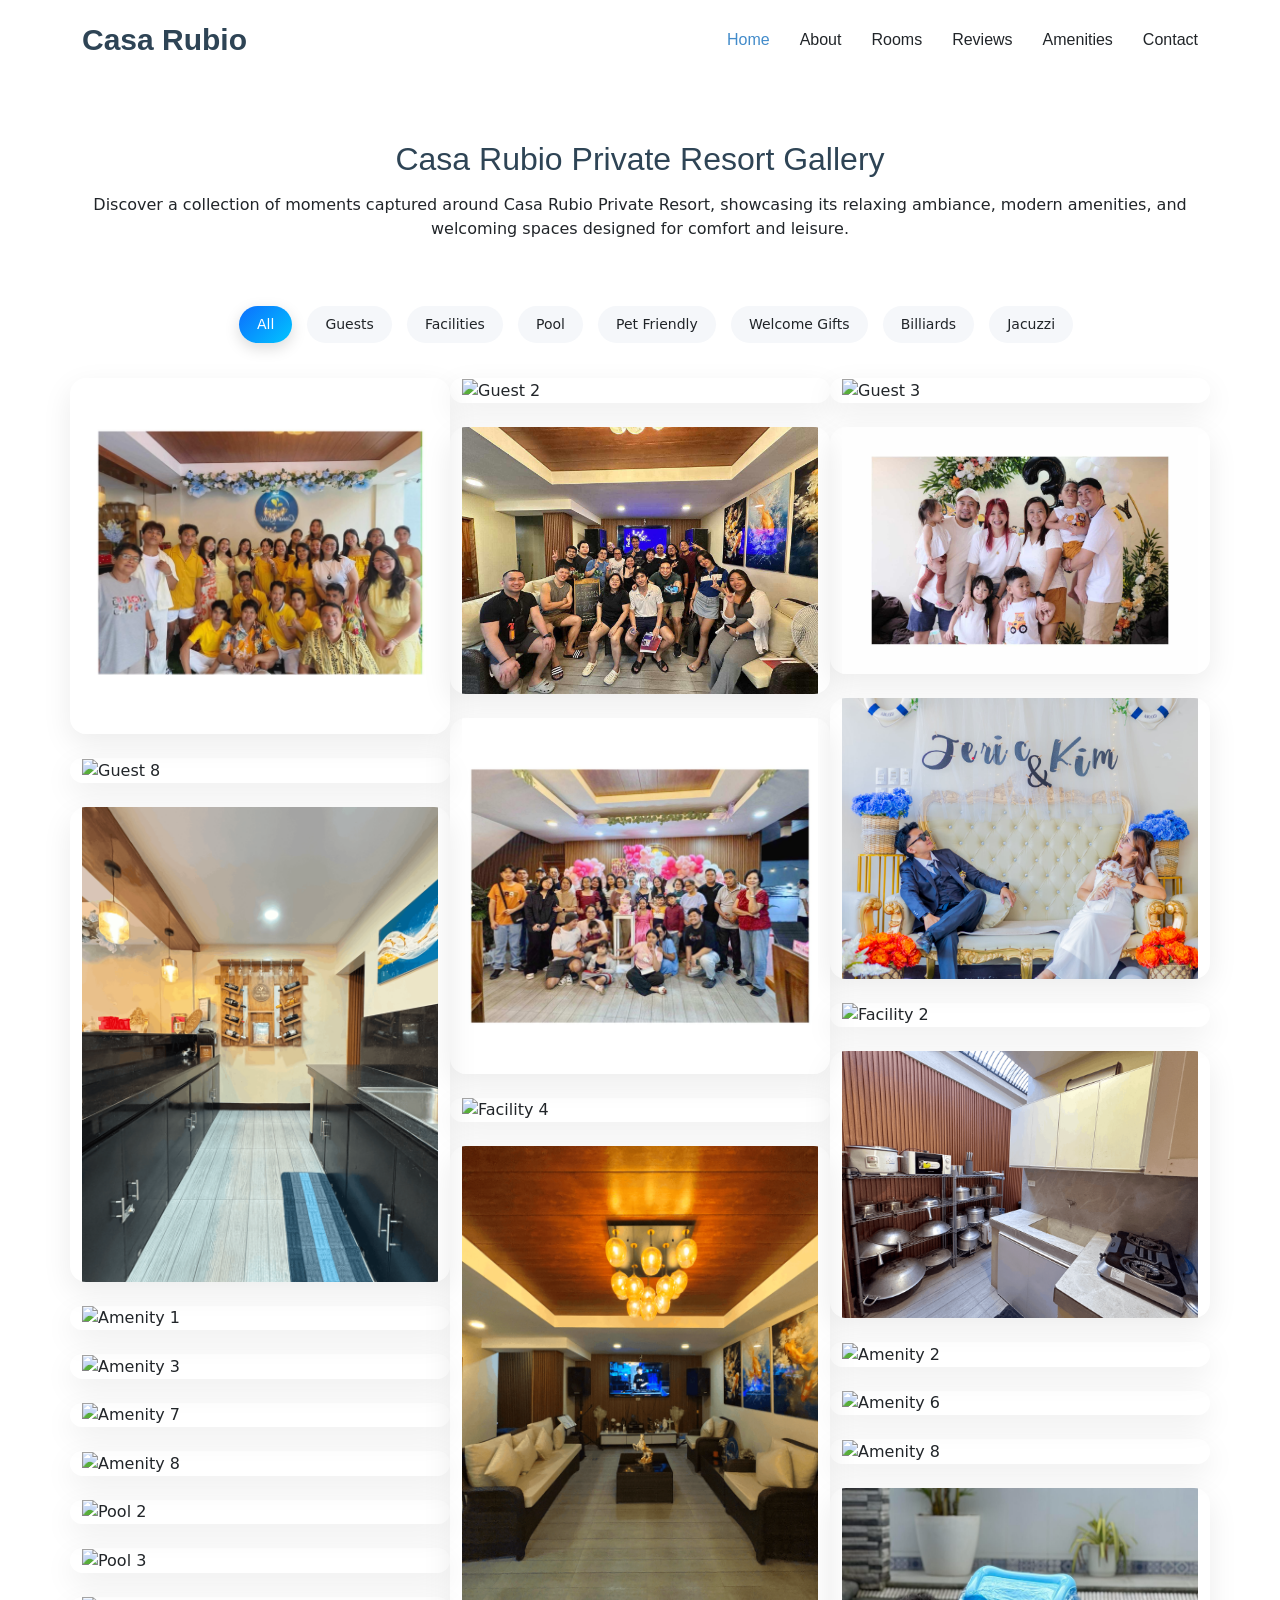
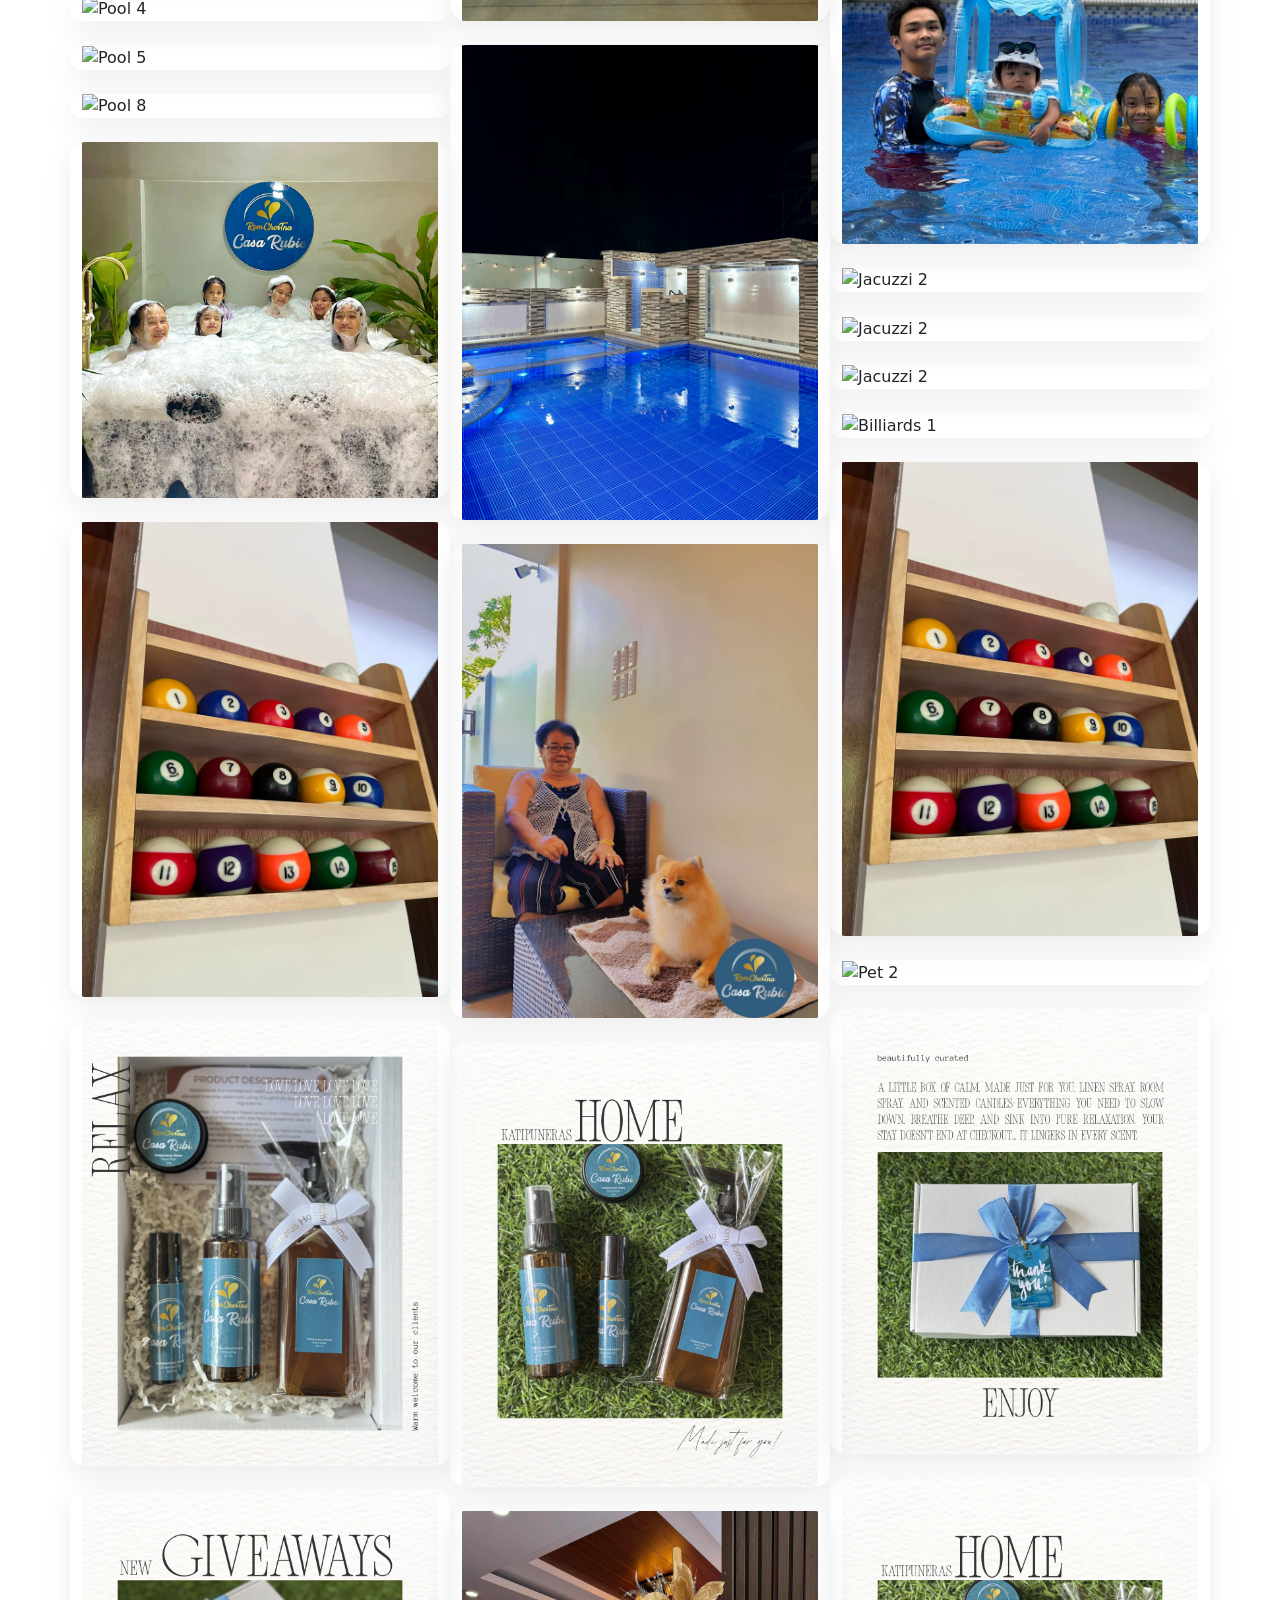
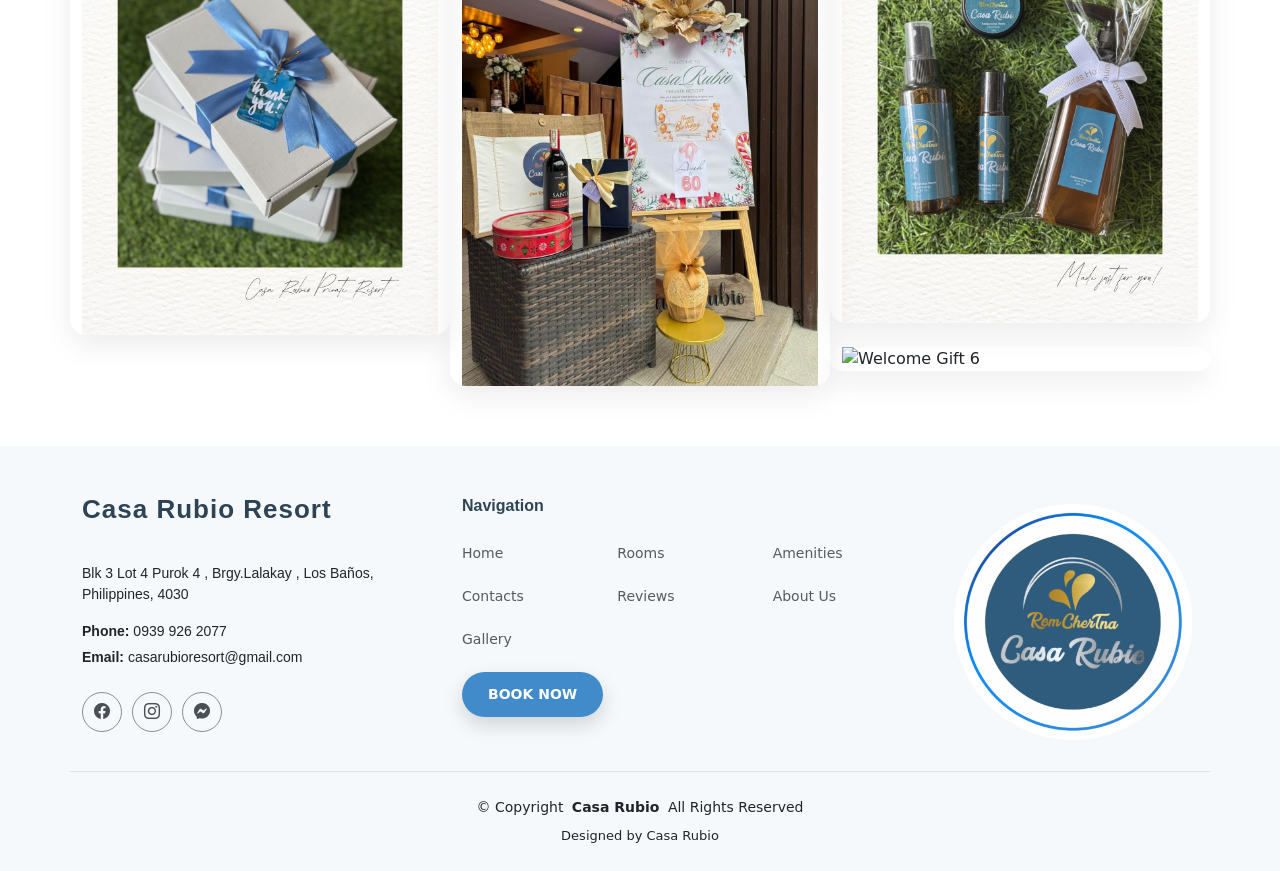
==== commit 4e26920c: "Add files via upload" ====
--- a/casa-gallery.html
+++ b/casa-gallery.html
@@ -121,8 +121,8 @@
       <li data-filter="*" class="filter-active">All</li>
       <li data-filter=".filter-app">Guests</li>
       <!-- <li data-filter=".filter-product">Amenities</li> -->
-      <li data-filter=".filter-branding">Facilities</li>
-      <li data-filter=".filter-toiletries">Toiletries</li>
+      <li data-filter=".filter-branding" >Facilities</li>
+      <!-- <li data-filter=".filter-toiletries">Toiletries</li> -->
       <li data-filter=".filter-pool">Pool</li>
       <li data-filter=".filter-pet-friendly">Pet Friendly</li>
       <li data-filter=".filter-welcome-gifts">Welcome Gifts</li>
@@ -214,9 +214,15 @@
      
 
       <!-- Facilities Section -->
-      <div class="col-lg-4 col-md-6 portfolio-item isotope-item filter-branding">
+          <div class="col-lg-4 col-md-6 portfolio-item isotope-item filter-branding">
         <img src="assets/facilities/fac-1.png" alt="Facility 1">
         <div class="portfolio-info">
+          <!-- Title -->
+          <h4>Bar Area</h4>
+          <!-- Optional description -->
+          <!-- <p>Branding Area</p> -->
+
+          <!-- Lightbox link -->
           <a href="assets/facilities/fac-1.png" data-gallery="portfolio-gallery-branding" class="glightbox preview-link">
             <i class="bi bi-zoom-in"></i>
           </a>
@@ -227,6 +233,11 @@
       <div class="col-lg-4 col-md-6 portfolio-item isotope-item filter-branding">
         <img src="assets/facilities/fac-2.png" alt="Facility 2">
         <div class="portfolio-info">
+           <!-- Title -->
+          <h4>Dining Area</h4>
+          <!-- Optional description -->
+          <!-- <p>Branding Area</p> -->
+
           <a href="assets/facilities/fac-2.png" data-gallery="portfolio-gallery-branding" class="glightbox preview-link">
             <i class="bi bi-zoom-in"></i>
           </a>
@@ -237,6 +248,13 @@
         <div class="col-lg-4 col-md-6 portfolio-item isotope-item filter-branding">
         <img src="assets/facilities/fac-3.png" alt="Facility 3">
         <div class="portfolio-info">
+
+           <!-- Title -->
+          <h4>Kitchen Area</h4>
+          <!-- Optional description -->
+          <!-- <p>Branding Area</p> -->
+
+
           <a href="assets/facilities/fac-3.png" data-gallery="portfolio-gallery-branding" class="glightbox preview-link">
             <i class="bi bi-zoom-in"></i>
           </a>
@@ -246,6 +264,13 @@
         <div class="col-lg-4 col-md-6 portfolio-item isotope-item filter-branding">
         <img src="assets/facilities/fac-4.png" alt="Facility 4">
         <div class="portfolio-info">
+
+           <!-- Title -->
+          <h4>Karaoke Area</h4>
+          <!-- Optional description -->
+          <!-- <p>Branding Area</p> -->
+
+
           <a href="assets/facilities/fac-4.png" data-gallery="portfolio-gallery-branding" class="glightbox preview-link">
             <i class="bi bi-zoom-in"></i>
           </a>
@@ -255,6 +280,11 @@
         <div class="col-lg-4 col-md-6 portfolio-item isotope-item filter-branding">
         <img src="assets/facilities/fac-5.png" alt="Facility 5">
         <div class="portfolio-info">
+           <!-- Title -->
+          <h4>Karoke Area</h4>
+          <!-- Optional description -->
+          <!-- <p>Branding Area</p> -->
+
           <a href="assets/facilities/fac-5.png" data-gallery="portfolio-gallery-branding" class="glightbox preview-link">
             <i class="bi bi-zoom-in"></i>
           </a>
@@ -265,6 +295,11 @@
       <div class="col-lg-4 col-md-6 portfolio-item isotope-item filter-branding">
         <img src="assets/amenities/ame-1.png" alt="Amenity 1">
         <div class="portfolio-info">
+           <!-- Title -->
+          <h4>Swimming Pool Area</h4>
+          <!-- Optional description -->
+          <!-- <p>Branding Area</p> -->
+
           <a href="assets/amenities/ame-1.png" data-gallery="portfolio-gallery-branding" class="glightbox preview-link">
             <i class="bi bi-zoom-in"></i>
           </a>
@@ -275,6 +310,11 @@
       <div class="col-lg-4 col-md-6 portfolio-item isotope-item filter-branding">
         <img src="assets/amenities/ame-2.png" alt="Amenity 2">
         <div class="portfolio-info">
+           <!-- Title -->
+          <h4>Living Area</h4>
+          <!-- Optional description -->
+          <!-- <p>Branding Area</p> -->
+
           <a href="assets/amenities/ame-2.png" data-gallery="portfolio-gallery-branding" class="glightbox preview-link">
             <i class="bi bi-zoom-in"></i>
           </a>
@@ -285,33 +325,47 @@
        <div class="col-lg-4 col-md-6 portfolio-item isotope-item filter-branding">
         <img src="assets/amenities/ame-3.png" alt="Amenity 3">
         <div class="portfolio-info">
+           <!-- Title -->
+          <h4>Wellness Lounge Area</h4>
+          <!-- Optional description -->
+          <!-- <p>Branding Area</p> -->
+
           <a href="assets/amenities/ame-3.png" data-gallery="portfolio-gallery-branding" class="glightbox preview-link">
             <i class="bi bi-zoom-in"></i>
           </a>
         </div>
       </div>
 
-       <div class="col-lg-4 col-md-6 portfolio-item isotope-item filter-branding">
+       <!-- <div class="col-lg-4 col-md-6 portfolio-item isotope-item filter-branding">
         <img src="assets/amenities/ame-4.png" alt="Amenity 4">
         <div class="portfolio-info">
+      
           <a href="assets/amenities/ame-4.png" data-gallery="portfolio-gallery-branding" class="glightbox preview-link">
             <i class="bi bi-zoom-in"></i>
           </a>
         </div>
-      </div>
-
-       <div class="col-lg-4 col-md-6 portfolio-item isotope-item filter-branding">
+      </div> -->
+
+       <!-- <div class="col-lg-4 col-md-6 portfolio-item isotope-item filter-branding">
         <img src="assets/amenities/ame-5.png" alt="Amenity 5">
         <div class="portfolio-info">
+  
+          <h4>Facility 1</h4>
+          
           <a href="assets/amenities/ame-5.png" data-gallery="portfolio-gallery-branding" class="glightbox preview-link">
             <i class="bi bi-zoom-in"></i>
           </a>
         </div>
-      </div>
+      </div> -->
 
        <div class="col-lg-4 col-md-6 portfolio-item isotope-item filter-branding">
         <img src="assets/amenities/ame-6.png" alt="Amenity 6">
         <div class="portfolio-info">
+           <!-- Title -->
+            <h4>Massage Area</h4>
+          <!-- Optional description -->
+          <!-- <p>Branding Area</p> -->
+
           <a href="assets/amenities/ame-6.png" data-gallery="portfolio-gallery-branding" class="glightbox preview-link">
             <i class="bi bi-zoom-in"></i>
           </a>
@@ -321,6 +375,11 @@
        <div class="col-lg-4 col-md-6 portfolio-item isotope-item filter-branding">
         <img src="assets/amenities/ame-7.png" alt="Amenity 7">
         <div class="portfolio-info">
+           <!-- Title -->
+            <h4>Bar Area</h4>
+          <!-- Optional description -->
+          <!-- <p>Branding Area</p> -->
+
           <a href="assets/amenities/ame-7.png" data-gallery="portfolio-gallery-branding" class="glightbox preview-link">
             <i class="bi bi-zoom-in"></i>
           </a>
@@ -330,7 +389,26 @@
        <div class="col-lg-4 col-md-6 portfolio-item isotope-item filter-branding">
         <img src="assets/amenities/ame-8.png" alt="Amenity 8">
         <div class="portfolio-info">
+           <!-- Title -->
+          <h4>Entrance</h4>
+          <!-- Optional description -->
+          <!-- <p>Branding Area</p> -->
+
           <a href="assets/amenities/ame-8.png" data-gallery="portfolio-gallery-branding" class="glightbox preview-link">
+            <i class="bi bi-zoom-in"></i>
+          </a>
+        </div>
+      </div>
+
+      <div class="col-lg-4 col-md-6 portfolio-item isotope-item filter-branding">
+        <img src="assets/facilities/fac-6.png" alt="Amenity 8">
+        <div class="portfolio-info">
+           <!-- Title -->
+          <h4>Sauna Area</h4>
+          <!-- Optional description -->
+          <!-- <p>Branding Area</p> -->
+
+          <a href="assets/facilities/fac-6.png" data-gallery="portfolio-gallery-branding" class="glightbox preview-link">
             <i class="bi bi-zoom-in"></i>
           </a>
         </div>
@@ -405,8 +483,18 @@
         </div>
       </div>
 
+         <div class="col-lg-4 col-md-6 portfolio-item isotope-item filter-pool">
+        <img src="assets/pool/pool8.png" alt="Pool 8">
+        <div class="portfolio-info">
+          <a href="assets/pool/pool8.png" data-gallery="portfolio-gallery-pool" class="glightbox preview-link">
+            <i class="bi bi-zoom-in"></i>
+          </a>
+        </div>
+      </div>
+
+
       <!-- Jacuzzi Section -->
-      <div class="col-lg-4 col-md-6 portfolio-item isotope-item filter-toiletries">
+      <!-- <div class="col-lg-4 col-md-6 portfolio-item isotope-item filter-toiletries">
         <img src="assets/toiletries-img/amenities1.jpg" alt="Jacuzzi 1">
         <div class="portfolio-info">
           <a href="assets/toiletries-img/amenities1.jpg" data-gallery="portfolio-gallery-toiletries" class="glightbox preview-link">
@@ -431,7 +519,7 @@
             <i class="bi bi-zoom-in"></i>
           </a>
         </div>
-      </div>
+      </div> -->
 
 
 
@@ -467,6 +555,24 @@
         </div>
       </div>
 
+        <div class="col-lg-4 col-md-6 portfolio-item isotope-item filter-jacuzzi">
+        <img src="assets/jacuzzi/jacuzzi-4.png" alt="Jacuzzi 2">
+        <div class="portfolio-info">
+          <a href="assets/jacuzzi/jacuzzi-4.png" data-gallery="portfolio-gallery-jacuzzi" class="glightbox preview-link">
+            <i class="bi bi-zoom-in"></i>
+          </a>
+        </div>
+      </div>
+
+        <div class="col-lg-4 col-md-6 portfolio-item isotope-item filter-jacuzzi">
+        <img src="assets/jacuzzi/jacuzzi-3.png" alt="Jacuzzi 2">
+        <div class="portfolio-info">
+          <a href="assets/jacuzzi/jacuzzi-2.png" data-gallery="portfolio-gallery-jacuzzi" class="glightbox preview-link">
+            <i class="bi bi-zoom-in"></i>
+          </a>
+        </div>
+      </div>
+
       <!-- Repeat for other jacuzzi images -->
 
       <!-- Billiards Section -->
@@ -488,6 +594,15 @@
         </div>
       </div>
 
+       <div class="col-lg-4 col-md-6 portfolio-item isotope-item filter-billiards">
+        <img src="assets/billiards/billiard-3.png" alt="Billiards 3">
+        <div class="portfolio-info">
+          <a href="assets/billiards/billiard-3.png" data-gallery="portfolio-gallery-billiards" class="glightbox preview-link">
+            <i class="bi bi-zoom-in"></i>
+          </a>
+        </div>
+      </div>
+
       <!-- Repeat for other billiards images -->
 
       <!-- Pet Friendly Section -->
@@ -581,6 +696,8 @@
           </a>
         </div>
       </div> <!-- Closing div for second welcome gift item -->
+
+      
 
 
     </div>
--- a/assets/css/main.css
+++ b/assets/css/main.css
@@ -181,7 +181,7 @@
 .php-email-form .sent-message {
   display: none;
   color: #ffffff;
-  background: #059652;
+  background: #084fe8;
   text-align: center;
   padding: 15px;
   margin-bottom: 24px;
@@ -277,8 +277,11 @@
 }
 
 .header .branding {
-  min-height: 60px;
   padding: 10px 0;
+}
+
+.header .container {
+  align-items: center;
 }
 
 .header .logo {
@@ -300,6 +303,7 @@
 .scrolled .header {
   box-shadow: 0px 0 18px rgba(0, 0, 0, 0.1);
 }
+
 
 /*--------------------------------------------------------------
 # Navigation Menu
@@ -1554,7 +1558,7 @@
 
 /* BOOK BUTTON */
 .rooms .btn-book {
-  background: linear-gradient(135deg, var(--accent), #e6c07b);
+  background: var(--accent);
   color: #fff;
   padding: 10px 22px;
   border-radius: 50px;
@@ -2229,9 +2233,7 @@
 /*--------------------------------------------------------------
 # Starter Section Section
 --------------------------------------------------------------*/
-.starter-section {
-  /* Add your styles here */
-}
+
 
 
 
@@ -2564,3 +2566,228 @@
 }
 
 
+/* GALLERY POOL */
+/* Pool Section Styles Only */
+.pool {
+  background-color: #f8faf9;
+}
+
+/* Headings */
+.pool h2 {
+  font-size: 2.5rem;
+  font-weight: 700;
+  margin-bottom: 1rem;
+}
+
+.pool .lead {
+  font-size: 1rem;
+  color: #556b7c;
+  margin-bottom: 1.5rem;
+}
+
+/* Features */
+.pool .features-list {
+  list-style: none;
+  padding: 0;
+  margin-bottom: 2rem;
+}
+
+.pool .features-list li {
+  position: relative;
+  padding-left: 30px;
+  margin-bottom: 10px;
+  font-size: 0.95rem;
+  color: #495057;
+}
+
+/* Stats */
+.pool .stats h3 {
+  font-size: 1.5rem;
+  color: #00b4d8;
+  margin-bottom: 0;
+}
+
+.pool .stats p {
+  font-size: 0.9rem;
+  color: #6c757d;
+}
+
+/* ================= IMAGE SECTION ================= */
+
+/* Wrapper */
+.pool .img-wrapper {
+  position: relative;
+  max-width: 500px;
+  overflow: visible;
+}
+
+/* Main Image */
+.pool .main-img {
+  border-radius: 20px;
+  transition: all 0.5s ease;
+}
+
+/* Overlay Image */
+.pool .overlay-img {
+  position: absolute;
+  top: -30px;
+  right: -30px;
+  width: 210px;
+  height: 200px;
+  /* object-fit: cover; */
+  border: 4px solid #fff;
+  border-radius: 12px;
+  z-index: 2;
+  transition: all 0.5s ease;
+  animation: float 4s ease-in-out infinite;
+}
+
+/* Glow background */
+/* .pool .img-wrapper::before {
+  content: "";
+  position: absolute;
+  top: 20px;
+  left: 20px;
+  width: 100%;
+  height: 100%;
+  background: rgba(0, 180, 216, 0.15);
+  border-radius: 20px;
+  z-index: 0;
+  transition: 0.5s ease;
+} */
+
+/* Hover Effects */
+.pool .img-wrapper:hover .main-img {
+  transform: scale(1.05) rotate(-1deg);
+  box-shadow: 0 20px 40px rgba(0,0,0,0.15);
+}
+
+.pool .img-wrapper:hover .overlay-img {
+  transform: translate(-10px, 10px) scale(1.05);
+}
+
+.pool .img-wrapper:hover::before {
+  transform: translate(10px, 10px);
+  background: rgba(0, 180, 216, 0.25);
+}
+
+/* Floating animation */
+@keyframes float {
+  0% { transform: translateY(0px); }
+  50% { transform: translateY(-8px); }
+  100% { transform: translateY(0px); }
+}
+
+/* Badge */
+.pool .special-badge {
+  position: absolute;
+  top: 20px;
+  left: 20px;
+  background-color: #00b4d8;
+  color: #fff;
+  padding: 10px 15px;
+  border-radius: 12px;
+  text-align: center;
+  font-size: 0.9rem;
+  z-index: 3;
+}
+
+.pool .special-badge strong {
+  display: block;
+  font-size: 1.2rem;
+  margin-top: 2px;
+}
+
+/* ================= BUTTONS ================= */
+
+/* Fix: missing # in your original */
+.pool .btn-primary {
+  background: #428bca;
+  color: #fff;
+  border-radius: 50px;
+  padding: 10px 30px;
+  transition: all 0.3s ease;
+  border: none;
+}
+
+.pool .btn-primary:hover {
+  background-color: #2f6fa5;
+  transform: translateY(-2px);
+  box-shadow: 0 8px 20px rgba(0,0,0,0.15);
+}
+
+.pool .btn-outline-primary {
+  color: #428bca;
+  border: 1px solid #428bca;
+  border-radius: 50px;
+  padding: 10px 30px;
+  transition: all 0.3s ease;
+}
+
+.pool .btn-outline-primary:hover {
+  background-color: #428bca;
+  color: #fff;
+  transform: translateY(-2px);
+}
+
+/* ================= LEFT CONTENT ================= */
+
+.pool .pool-title {
+  font-size: 2.4rem;
+  font-weight: 700;
+  margin-bottom: 15px;
+}
+
+.pool .pool-lead {
+  color: #5f6f7c;
+  font-size: 1rem;
+  margin-bottom: 20px;
+  line-height: 1.6;
+}
+
+/* Features (icon style) */
+.pool .pool-features {
+  list-style: none;
+  padding: 0;
+  margin-bottom: 25px;
+}
+
+.pool .pool-features li {
+  display: flex;
+  align-items: center;
+  gap: 10px;
+  margin-bottom: 12px;
+  font-size: 0.95rem;
+  color: #444;
+}
+
+.pool .pool-features i {
+  color: #428bca;
+  font-size: 1.1rem;
+}
+
+/* Highlight Box */
+.pool .pool-highlight {
+  background: #eef7f6;
+  border-left: 4px solid #428bca;
+  padding: 12px 15px;
+  border-radius: 10px;
+  margin-bottom: 20px;
+}
+
+.pool .pool-highlight strong {
+  display: block;
+  font-size: 1rem;
+  color: #428bca;
+}
+
+.pool .pool-highlight span {
+  font-size: 0.9rem;
+  color: #555;
+}
+
+/* Buttons spacing */
+.pool .btn {
+  padding: 10px 20px;
+  border-radius: 25px;
+}
